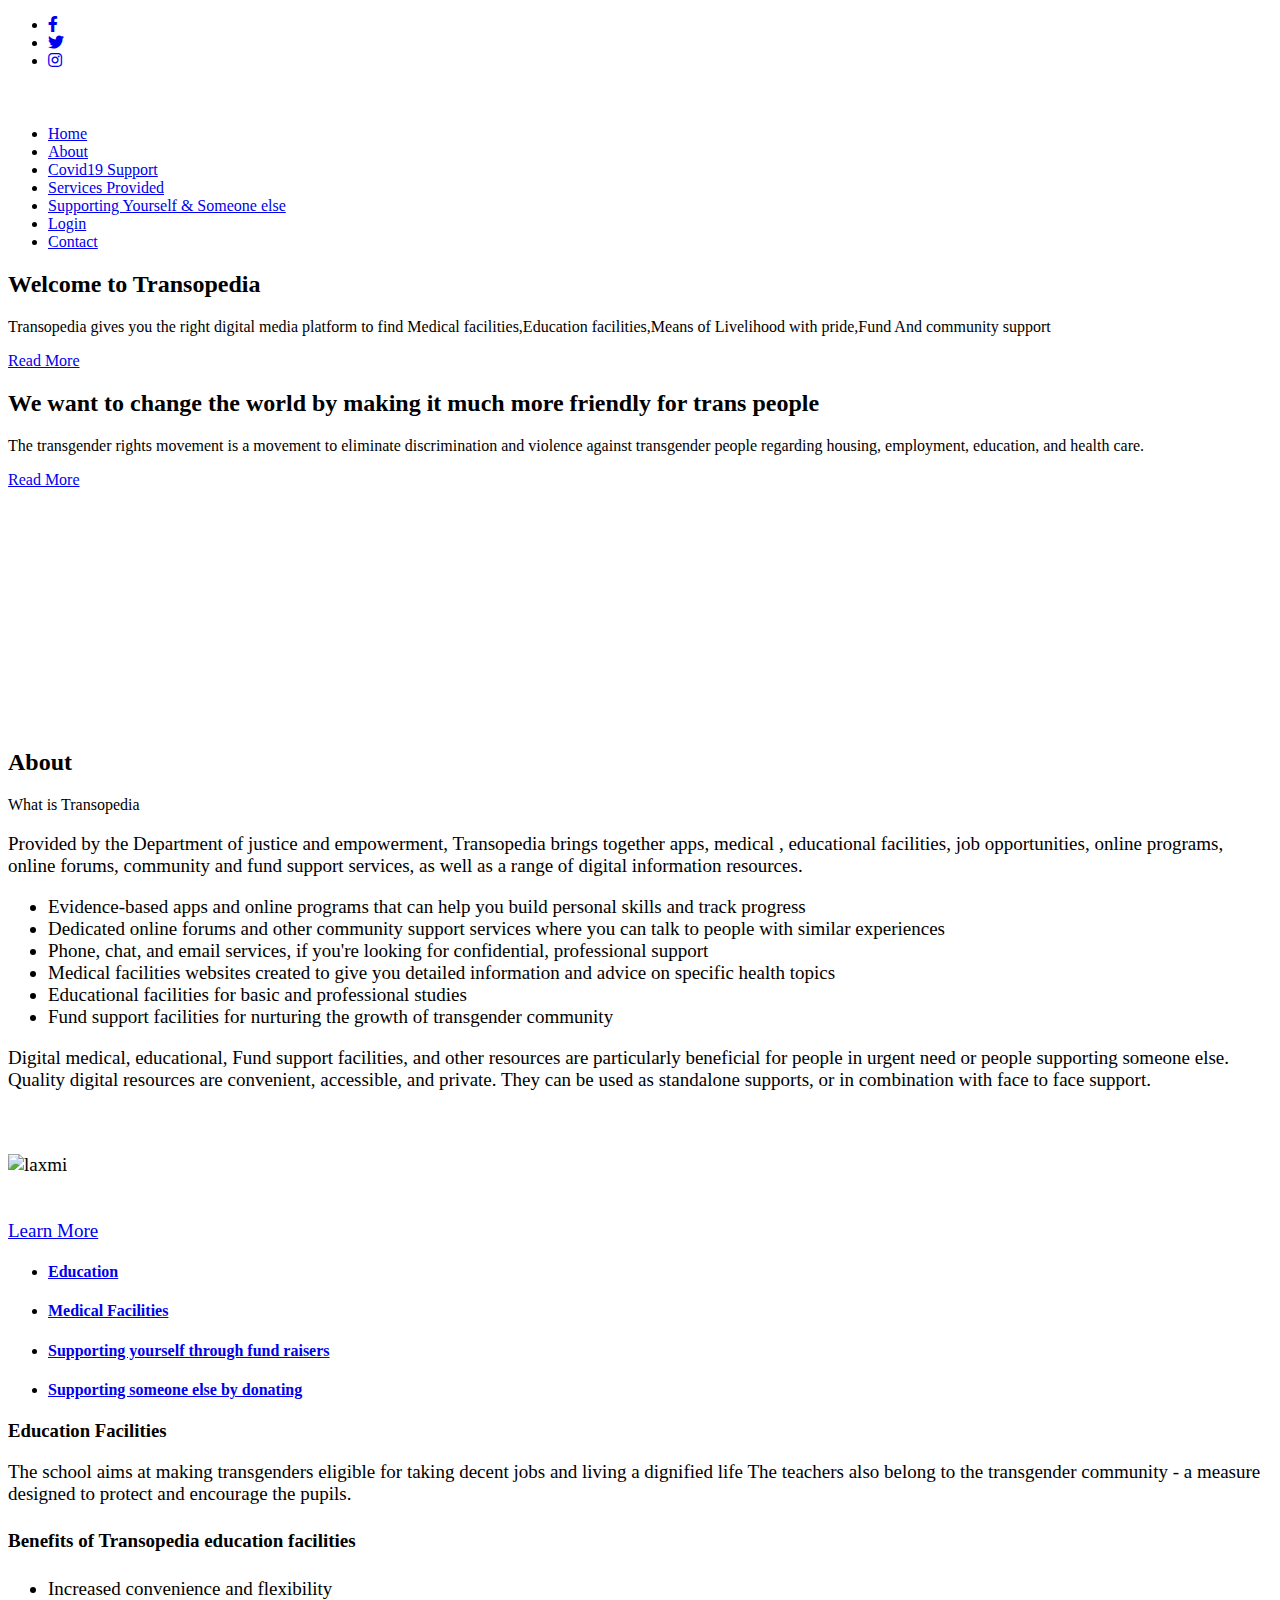
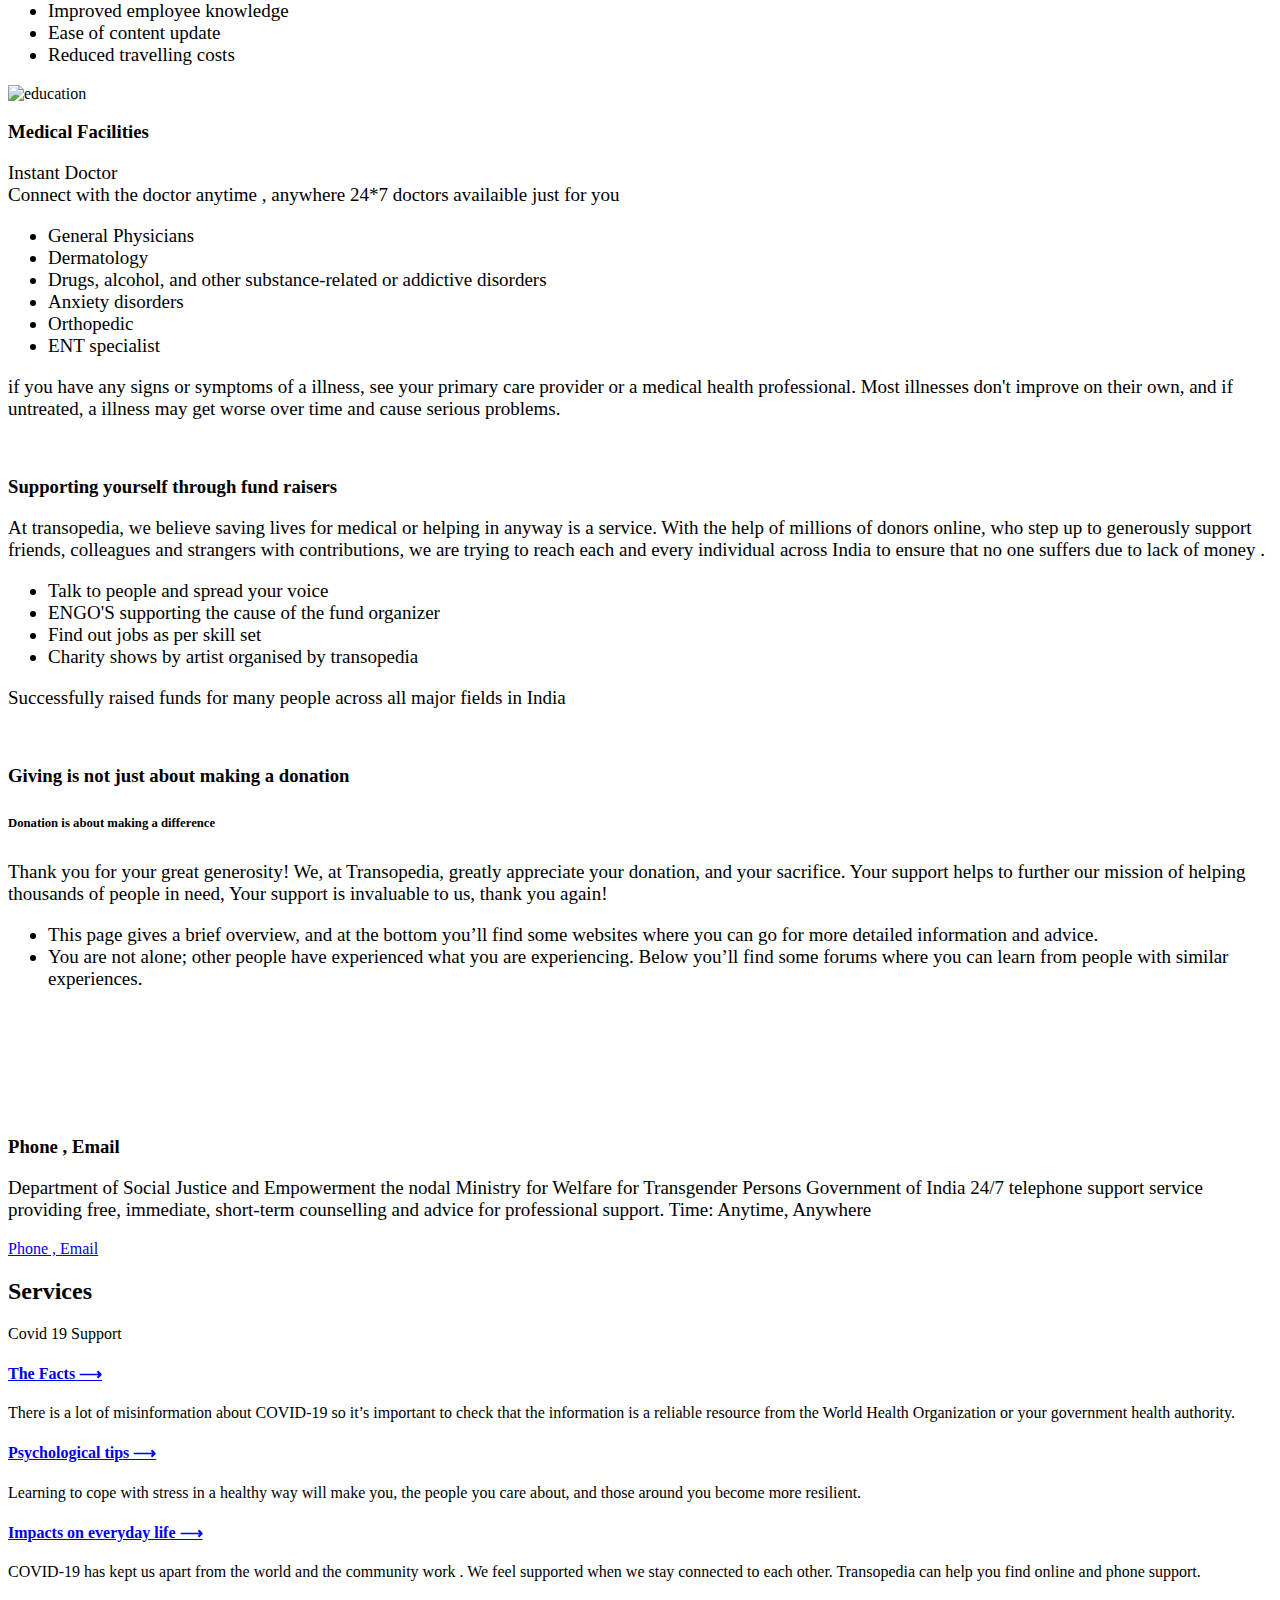
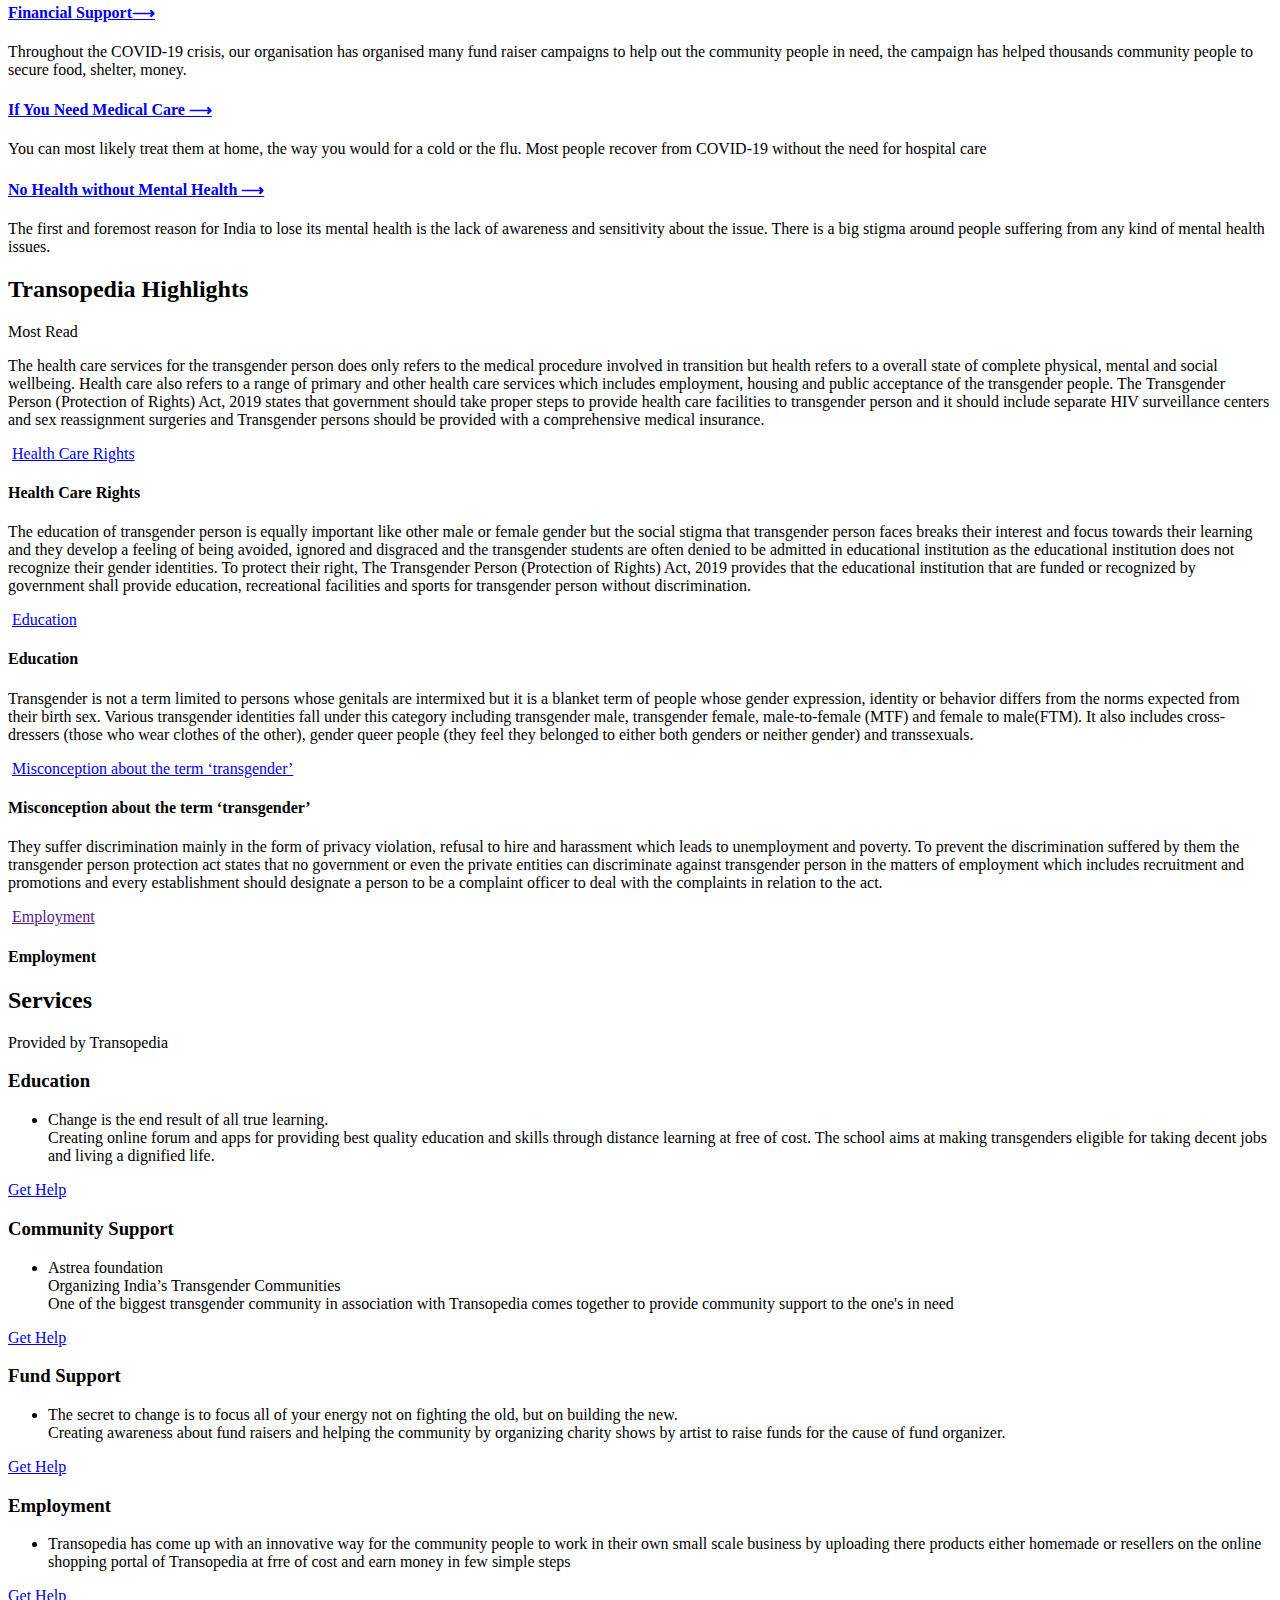
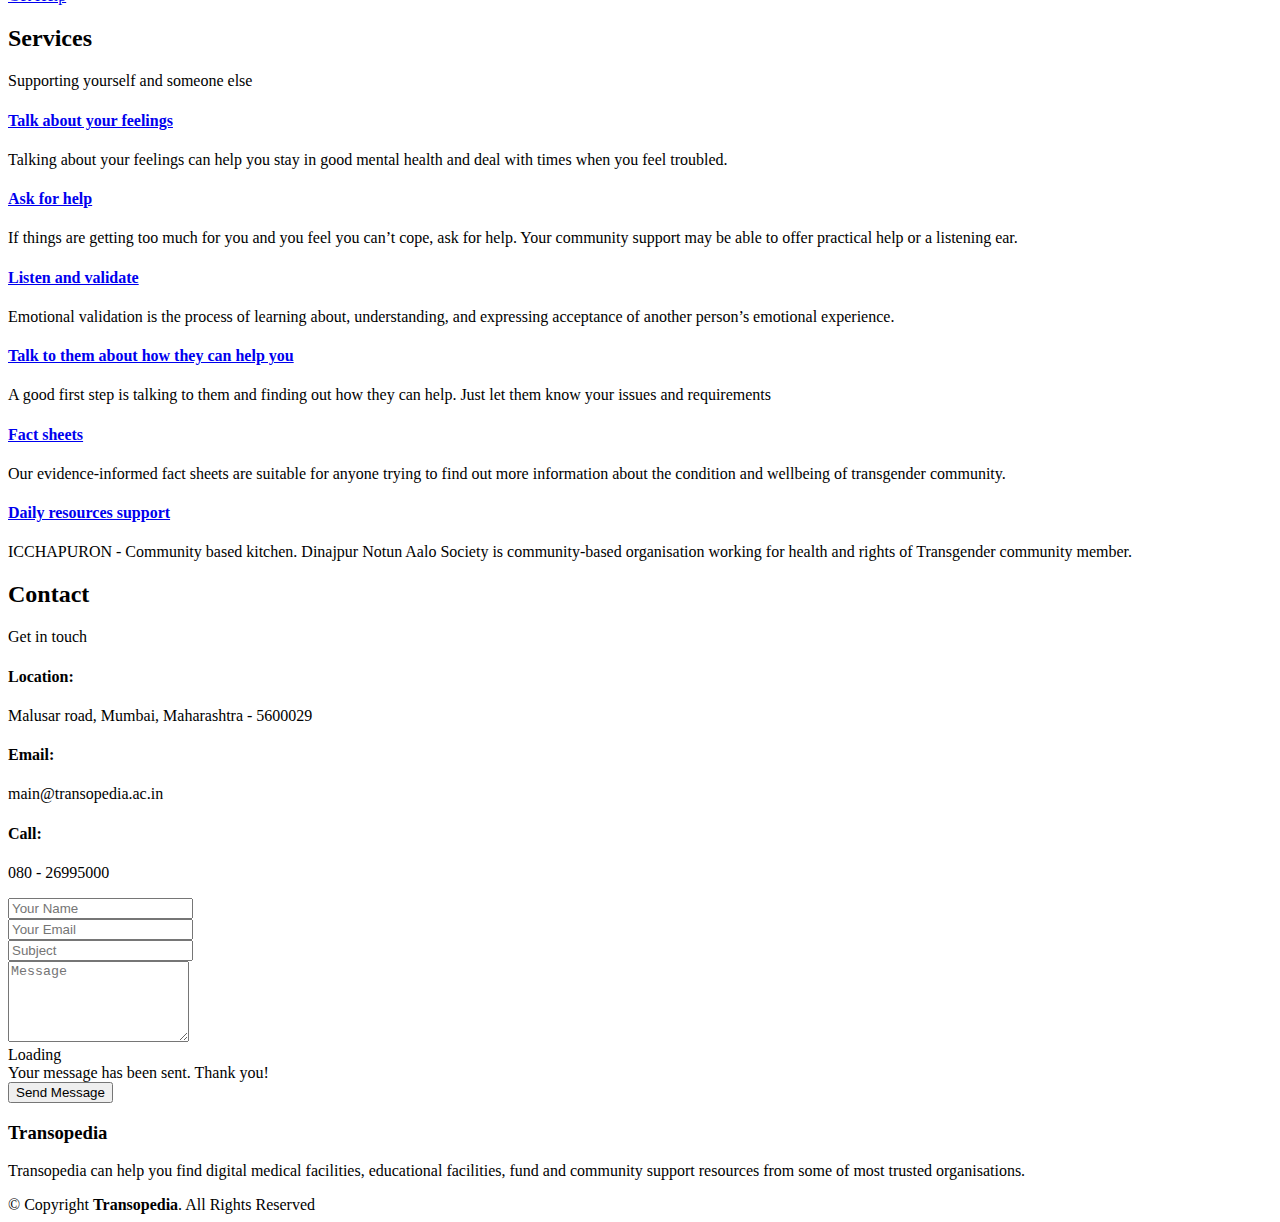
==== index.html @ e0d551e9 "Update index.html" ====
<!DOCTYPE html>
<html lang="en">

<head>
  <meta charset="utf-8">
  <meta content="width=device-width, initial-scale=1.0" name="viewport">
  <meta name="author" content="Owner of this.">
  <meta name="publisher" content="Owner of this.">
  <meta name="copyright" content="Owner of this.">
  <meta name="description" content="This short description describes my website.">
  <meta name="page-topic" content="Media">
  <meta name="page-type" content="Blogging">
  <title>Transopedia</title>
  <meta content="" name="description">
  <meta content="" name="keywords">

  <!-- Favicons -->
  <link rel="shortcut icon" href="translogo.jpeg" type="image/png">


  <!-- Google Fonts -->
  <link href="https://fonts.googleapis.com/css?family=Open+Sans:300,300i,400,400i,600,600i,700,700i|Raleway:300,300i,400,400i,500,500i,600,600i,700,700i|Poppins:300,300i,400,400i,500,500i,600,600i,700,700i" rel="stylesheet">
  

  <!-- Vendor CSS Files -->
  <link href="assets/vendor/bootstrap/css/bootstrap.min.css" rel="stylesheet">
  <link href="assets/vendor/icofont/icofont.min.css" rel="stylesheet">
  <link href="assets/vendor/boxicons/css/boxicons.min.css" rel="stylesheet">
  <link href="assets/vendor/animate.css/animate.min.css" rel="stylesheet">
  <link href="assets/vendor/remixicon/remixicon.css" rel="stylesheet">
  <link href="assets/vendor/line-awesome/css/line-awesome.min.css" rel="stylesheet">
  <link href="assets/vendor/venobox/venobox.css" rel="stylesheet">
  <link href="assets/vendor/owl.carousel/assets/owl.carousel.min.css" rel="stylesheet">
  <link href="assets/vendor/aos/aos.css" rel="stylesheet">

  <!-- Main CSS File -->
  <link href="assets/css/style.css" rel="stylesheet">
  <link rel="stylesheet" type="text/css" href="assets/css/button.css">

  <!-- floating denote button-->
  <link rel="stylesheet" href="style.css">
  <link rel="stylesheet" href="https://cdnjs.cloudflare.com/ajax/libs/font-awesome/5.15.3/css/all.min.css"/>

   <!--Feedback Form-->
<link rel="apple-touch-icon" sizes="180x180" href="">
<link rel="icon" type="image/png" sizes="32x32" href="">
<link rel="icon" type="image/png" sizes="16x16" href="">
<link rel="manifest" href="/site.webmanifest">
<script type="text/javascript">
  (function(){
    window.Saber={
        apiKey: 'f6025876705fea409790',
        com:[],do:function(){this.com.push(arguments)}
    };
    var e = document.createElement("script");
    e.setAttribute("type", "text/javascript");
    e.setAttribute("src", "https://widget.saberfeedback.com/v2/widget.js");
    document.getElementsByTagName("head")[0].appendChild(e);
  })();
</script>
<!-- End of Feedback button -->
</head>


<body>
  <!-- <div class="preloader">
    <div class="preloader-icon">
      <h2>Transopedia</h2>
      <h1>&#x2624;</h1>
    </div>
  </div>
   -->

  <!-- denote button  -->
<div class="sticky-container">
    <ul class="sticky">
        <li>
            <div class="box">
            <div class="container">
               <div class="icon facebook">
                    <span><a href="#"><i class="fab fa-facebook-f"></i></a></span>
                </div>
              </div>
            </div>
        </li>
        <li>
           <div class="box">
            <div class="container">
               <div class="icon twitter">

                    <span><a href="#"><i class="fab fa-twitter"></i></a></span>
                </div>
              </div>
            </div>

        </li>
        <li>
           <div class="box">
            <div class="container">
               <div class="icon instagram">
                    <span><a href="#"><i class="fab fa-instagram"></i></a></span>
                </div>
              </div>
            </div>
        </li>
    </ul>
</div>

  <!-- ======= Header ======= -->
  <header id="header" class="fixed-top d-flex align-items-center  header-transparent ">
    <div class="container d-flex align-items-center">

      <div class="logo text-md-right">
        <h1 class="text-md-right"><a href="index.html"></a></h1>
       
        <a href="index.html"><img src="assets/img/newlogo1.PNG" alt="" class=""></a>
      </div>

      <nav class="nav-menu d-none d-lg-block">
        <ul>
          <li class="active"><a href="index.html">Home</a></li>
          <li><a href="#about">About</a></li>
          <li><a href="#services">Covid19 Support</a></li>
          <li><a href="#pricing">Services Provided</a></li>
          <li><a href="#team">Supporting Yourself & Someone else</a></li>
          <li><a href="login.html">Login</a></li>
          <li><a href="#contact">Contact</a></li>
        </ul>
      </nav><!-- .nav-menu -->
    </div>
  </header><!-- End Header -->

  <!-- ======= Hero Section ======= -->
  <section id="hero" class="d-flex flex-column justify-content-end align-items-center">
    <div id="heroCarousel" class="container carousel carousel-fade" data-ride="carousel">

      <!-- Slide 1 -->
      <div class="carousel-item active">
        <div class="carousel-container">
          <h2 class="animate__animated animate__fadeInDown">Welcome to <span></span>Transopedia</h2>
          <p class="animate__animated fanimate__adeInUp">Transopedia gives you the 
            right digital media platform to find Medical facilities,Education facilities,Means of Livelihood with pride,Fund
            And community support</p>
          <a href="about us\aboutus.html" class="btn-get-started animate__animated animate__fadeInUp scrollto">Read More</a>
        </div>
      </div>


      <!-- Slide 2 -->
      <div class="carousel-item">
        <div class="carousel-container">
          <h2 class="animate__animated animate__fadeInDown">We want to change the world by making it much more
             friendly for trans people </h2>
          <p class="animate__animated animate__fadeInUp">The transgender rights movement is a movement to
              eliminate discrimination and violence against transgender
              people regarding housing, employment, education, and health care.</p>
          <a href="about us\aboutus.html" class="btn-get-started animate__animated animate__fadeInUp scrollto">Read More</a>
        </div>
      </div>

      <a class="carousel-control-prev" href="#heroCarousel" role="button" data-slide="prev">
        <span class="carousel-control-prev-icon bx bx-chevron-left" aria-hidden="true"></span>
        <span class="sr-only">Previous</span>
      </a>

      <a class="carousel-control-next" href="#heroCarousel" role="button" data-slide="next">
       <span class="carousel-control-next-icon bx bx-chevron-right" aria-hidden="true"></span> 
        <span class="sr-only">Next</span>
      </a>

    </div>

    <svg class="hero-waves" xmlns="http://www.w3.org/2000/svg" xmlns:xlink="http://www.w3.org/1999/xlink" viewBox="0 24 150 28 " preserveAspectRatio="none">
      <defs>
        <path id="wave-path" d="M-160 44c30 0 58-18 88-18s 58 18 88 18 58-18 88-18 58 18 88 18 v44h-352z">
      </defs>
      <g class="wave1">
        <use xlink:href="#wave-path" x="50" y="3" fill="rgba(255,255,255, .1)">
      </g>
      <g class="wave2">
        <use xlink:href="#wave-path" x="50" y="0" fill="rgba(255,255,255, .2)">
      </g>
      <g class="wave3">
        <use xlink:href="#wave-path" x="50" y="9" fill="#fff">
      </g>
    </svg>

  </section><!-- End Hero -->

  <main id="main">

    <!-- ====== About Section ======= -->
    <section id="about" class="about">
      <div class="container">

        <div class="section-title" data-aos="zoom-out">
          <h2>About</h2>
          <p>What is Transopedia</p>
        </div>

        <div class="row content" data-aos="fade-up" style="font-size: 19px;">
          <div class="col-lg-6">
            <p>
              Provided by the Department of justice and empowerment, Transopedia brings together apps, medical , educational facilities, job opportunities,
              online programs, online forums, community and fund support services, as well as a range of digital information resources.
            </p>
            <ul>
              <li><i class="ri-check-double-line"></i> Evidence-based apps and online programs that can
                 help you build personal skills and track progress</li>
              <li><i class="ri-check-double-line"></i> Dedicated online forums and other community support services where
                 you can talk to people with similar experiences</li>
              <li><i class="ri-check-double-line"></i> Phone, chat, and email services, if you're looking for confidential,
                 professional support</li>
              <li><i class="ri-check-double-line"></i> Medical facilities websites created to give you detailed information and 
                advice on specific health topics</li>
              <li><i class="ri-check-double-line"></i> Educational facilities for basic and professional studies</li>
              <li><i class="ri-check-double-line"></i> Fund support facilities for nurturing the growth of transgender community</li>
            </ul>
          </div>
          <div class="col-lg-6 pt-4 pt-lg-0">
            <p>
              Digital medical, educational, Fund support facilities, and other resources are particularly beneficial for people
               in urgent need or people supporting someone else. 
               Quality digital resources are convenient, accessible, and private. They can be used as standalone supports,
                or in combination with face to face support. 

            </p>
            <br><br>
            <img src="assets/img/laxmi.jpeg" alt="laxmi" class="" width="500px" height="250px">
            <br><br><br>
            <a href="about us\aboutus.html" class="btn-learn-more">Learn More</a>
          </div>
        </div>

      </div>
    </section><!-- End About Section -->

    <!-- ======= Features Section ======= -->
    <section id="features" class="features">
      <div class="container">

        <ul class="nav nav-tabs row d-flex">
          <li class="nav-item col-3" data-aos="zoom-in">
            <a class="nav-link active show" data-toggle="tab" href="#tab-1">
              <i class="ri-gps-line"></i>
              <h4 class="d-none d-lg-block">Education</h4>
            </a>
          </li>
          <li class="nav-item col-3" data-aos="zoom-in" data-aos-delay="100">
            <a class="nav-link" data-toggle="tab" href="#tab-2">
              <i class="ri-body-scan-line"></i>
              <h4 class="d-none d-lg-block">Medical Facilities</h4>
            </a>
          </li>
          <li class="nav-item col-3" data-aos="zoom-in" data-aos-delay="200">
            <a class="nav-link" data-toggle="tab" href="#tab-3">
              <i class="ri-sun-line"></i>
              <h4 class="d-none d-lg-block">Supporting yourself through fund raisers</h4>
            </a>
          </li>
          <li class="nav-item col-3" data-aos="zoom-in" data-aos-delay="300">
            <a class="nav-link" data-toggle="tab" href="#tab-4">
              <i class="ri-store-line"></i>
              <h4 class="d-none d-lg-block">Supporting someone else by donating </h4>
            </a>
          </li>
        </ul>

        <div class="tab-content" data-aos="fade-up">
          <div class="tab-pane active show" id="tab-1">
            <div class="row">
             <div class="col-lg-6 order-2 order-lg-1 mt-3 mt-lg-0">
                <h3>Education Facilities </h3>
                <div style="font-size: 19px;">
                  <p class="font-italic">
                    The school aims at making transgenders eligible for taking decent jobs and living a dignified life 
                    The teachers also belong to the transgender community - a measure designed to protect and encourage the pupils.

                  </p>
                  <h4>Benefits of Transopedia education facilities</h4>
                <ul>
                  <li><i class="ri-check-double-line"></i> Increased convenience and flexibility</li>
                  <li><i class="ri-check-double-line"></i> Improved employee knowledge</li>
                  <li><i class="ri-check-double-line"></i> Ease of content update</li>
                  <li><i class="ri-check-double-line"></i>Reduced travelling costs</li>
                </ul>

                </div>
                
              </div>
              <div class="col-lg-6 order-1 order-lg-2 text-center">
                <img src="assets\img\Education-amico.svg" alt="education" class="img-fluid" width="500px" height="300px">
              </div>
            </div>
          </div>
         <div class="tab-pane" id="tab-2">
            <div class="row">
              <div class="col-lg-6 order-2 order-lg-1 mt-3 mt-lg-0">
                <h3>Medical Facilities</h3>
                <div style="font-size: 19px;">
                  <p>
                    Instant Doctor <br>
                    Connect with the doctor anytime , anywhere 24*7 doctors availaible just for you

                  </p>
                  <ul>
                    <li><i class="ri-check-double-line"></i> General Physicians</li>
                    <li><i class="ri-check-double-line"></i> Dermatology</li>
                    <li><i class="ri-check-double-line"></i> Drugs, alcohol, and other substance-related or addictive disorders</li>
                      <li><i class="ri-check-double-line"></i> Anxiety disorders</li>
                      <li><i class="ri-check-double-line"></i> Orthopedic</li>
                      <li><i class="ri-check-double-line"></i> ENT specialist</li>
                  </ul>
                  <p class="font-italic">
                    if you have any signs or symptoms of a illness, see your primary 
                    care provider or a medical health professional. Most illnesses don't improve on 
                    their own, and if untreated, a illness may get worse over time and cause serious problems.
                  </p>
                </div>
                
              </div>
              <div class="col-lg-6 order-1 order-lg-2 text-center">
                <img src="assets/img/Medical prescription-pana.svg" alt="" class="img-fluid">
              </div>
            </div>
          </div>
          <div class="tab-pane" id="tab-3">
            <div class="row">
              <div class="col-lg-6 order-2 order-lg-1 mt-3 mt-lg-0">
                <h3>Supporting yourself through fund raisers </h3>
                <div style="font-size: 19px;">
                  <p>
                    At transopedia, we believe saving lives for medical or helping in anyway is a service.
                     With the help of millions of donors online, who step up to generously support friends, 
                     colleagues and strangers with contributions, we are trying to reach each and every individual
                      across India to ensure that no one suffers due to lack of money .

                  </p>
                 <ul>
                    <li><i class="ri-check-double-line"></i> Talk to people and spread your voice </li>
                    <li><i class="ri-check-double-line"></i> ENGO'S supporting the cause of the fund organizer </li>
                    <li><i class="ri-check-double-line"></i> Find out jobs as per skill set</li>
                    <li><i class="ri-check-double-line"></i> Charity shows by artist organised by transopedia</li>
                  </ul>
                  <p class="font-italic">
                    Successfully raised funds for many people across all major fields in India

                  </p>
                </div>
                
              </div>
              <div class="col-lg-6 order-1 order-lg-2 text-center">
                <img src="assets/img/Savings-bro.svg" alt="" class="img-fluid">
              </div>
            </div>
          </div>
          <div class="tab-pane" id="tab-4">
            <div class="row">
              <div class="col-lg-6 order-2 order-lg-1 mt-3 mt-lg-0">
                <h3>Giving is not just about making a donation </h3>

                <div style="font-size: 19px;">
                  <p>
                    <h6>Donation is about making a difference</h6>
                    Thank you for your great generosity! We, at Transopedia, greatly appreciate your donation, and your sacrifice. 
                    Your support helps to further
                     our mission of helping thousands of people in need, 
                      Your support is invaluable to us, thank you again!  
                  </p>
                  
                  <ul>
                    <li><i class="ri-check-double-line"></i> This page gives a brief overview, and at the bottom you’ll find some websites where you can go for more detailed information and advice.
                    </li>
                    <li><i class="ri-check-double-line"></i> You are not alone; other people have experienced what you are experiencing. Below you’ll find some forums where you can learn from people with similar experiences.
                      </li>
                  </ul>
  
                </div>
                
              </div>
              <div class="col-lg-6 order-1 order-lg-2 text-center">
               <img src="assets/img/Payment Information-bro.svg" alt="" class="img-fluid">
               <BR></BR>
               <BR></BR>

                <BR></BR>
                <!-- <img src="assets/img/makechange.jpg" alt="" class="img-fluid"> -->
              </div>
            </div>
          </div>
        </div>

      </div>
    </section><!-- End Features Section -->

    <!-- ======= Cta Section ======= -->
    <section id="cta" class="cta">
      <div class="container">

        <div class="row" data-aos="zoom-out">
          <div class="col-lg-9 text-center text-lg-left">
            <h3>Phone , Email</h3>
            <p style="font-size: 19px;"> Department of Social Justice and Empowerment the 
              nodal Ministry for Welfare for Transgender Persons Government of India
               24/7 telephone support service providing free, immediate, short-term counselling and advice for professional support.
              Time:
              Anytime, Anywhere</p>
          </div>
          <div class="col-lg-3 cta-btn-container text-center">
            <a class="cta-btn align-middle" href="https://transgender.dosje.gov.in/Applicant/HomeN">Phone , Email</a>
          </div>
        </div>

      </div>
    </section><!-- End Cta Section -->

    <!-- ======= Services Section ======= -->
    <section id="services" class="services">
      <div class="container">

        <div class="section-title" data-aos="zoom-out">
          <h2>Services</h2>
          <p>Covid 19 Support</p>
        </div>

        <div class="row">
          <div class="col-lg-4 col-md-6">
            <div class="icon-box" data-aos="zoom-in-left">
              <h4 class="title"><a href="https://www.avert.org/coronavirus/covid-19-myths-and-facts">The Facts ⟶</a></h4>
              <p class="description" style="font-size: 16px;">
                There is a lot of misinformation about COVID-19 so it’s important to check that the information 
                is a reliable resource from the World Health Organization or your government health authority.</p>
            </div>
          </div>
          <div class="col-lg-4 col-md-6 mt-5 mt-md-0">
            <div class="icon-box" data-aos="zoom-in-left" data-aos-delay="100">
              <h4 class="title"><a href="https://www.cdc.gov/coronavirus/2019-ncov/daily-life-coping/managing-stress-anxiety.html"
                >Psychological tips ⟶</a></h4>
              <p class="description" style="font-size: 16px;">Learning to cope with stress in a healthy way will make you, 
                the people you care about, and those around you become more resilient.</p>
            </div>
          </div>

          <div class="col-lg-4 col-md-6 mt-5 mt-lg-0 ">
            <div class="icon-box" data-aos="zoom-in-left" data-aos-delay="200">
              <h4 class="title"><a href="https://www.columbiapsychiatry.org/news/impact-covid-19-pandemic-transgender-and-non-binary-community">
                Impacts on everyday life ⟶</a></h4>
              <p class="description" style="font-size: 16px;">COVID-19 has kept us apart from the world and the community work .
                 We feel supported when we stay connected to each other. Transopedia can help you find online and phone support.</p>
            </div>
          </div>
          <div class="col-lg-4 col-md-6 mt-5">
            <div class="icon-box" data-aos="zoom-in-left" data-aos-delay="300">
              <h4 class="title"><a href="https://www.indiatoday.in/coronavirus-outbreak/story/covid-19-centre-announces-rs-1500-assistance-for-transgenders-here-s-how-to-apply-1806448-2021-05-24">Financial Support⟶</a></h4>
              <p class="description" style="font-size: 16px;">Throughout the COVID-19 crisis, our organisation has organised many fund raiser 
                campaigns to help out the community people in need, the campaign has helped thousands community people
                 to secure food, shelter, money.</p>
            </div>
          </div>

          <div class="col-lg-4 col-md-6 mt-5">
            <div class="icon-box" data-aos="zoom-in-left" data-aos-delay="400">
              <h4 class="title"><a href="https://www.webmd.com/lung/covid-treatment-home-hospital#1">If You Need Medical Care ⟶</a></h4>
              <p class="description" style="font-size: 16px;">You can most likely treat them at home, the way you would for
                 a cold or the flu. Most people recover from COVID-19 without the need for hospital care</p>
            </div>
          </div>
          <div class="col-lg-4 col-md-6 mt-5">
            <div class="icon-box" data-aos="zoom-in-left" data-aos-delay="500">
              <h4 class="title"><a href="https://health.economictimes.indiatimes.com/news/industry/what-india-must-do-to-solve-its-mental-health-crisis/74314862#:~:text=Mental%20health%20situation%20in%20India,and%20sensitize%20the%20community%2Fsociety.">
                No Health without Mental Health ⟶</a></h4>
              <p class="description" style="font-size: 16px;">The first and foremost reason for India to lose its mental health is 
                the lack of awareness and sensitivity about the issue. There is a big stigma around people suffering
                 from any kind of mental health issues.</p>
            </div>
          </div>
        </div>

      </div>
    </section End>
    <!-- ======= Testimonials Section ======= -->
    <section id="testimonials" class="testimonials">
      <div class="container">

        <div class="section-title" data-aos="zoom-out">
          <h2>Transopedia Highlights</h2>
          <p>Most Read</p>
        </div>

        <div class="owl-carousel testimonials-carousel" data-aos="fade-up">

          <div class="testimonial-item">
            <p>
              <i class="bx bxs-quote-alt-left quote-icon-left"></i>
              The health care services for the transgender person does only refers to the medical procedure involved in transition 
                  but health refers to a overall state of complete physical, mental and social wellbeing. Health care also refers to a range
                 of primary and other health care services which includes employment, housing and public acceptance of the transgender people.
                 The Transgender Person (Protection of Rights) Act, 2019 states that government should take proper steps to provide health
                  care facilities to transgender person and it should 
                 include separate HIV surveillance centers and sex reassignment surgeries and Transgender persons should be provided
                  with a comprehensive medical insurance.
              <i class="bx bxs-quote-alt-right quote-icon-right"></i>
            </p>
            <img src="assets/img/testimonials/strs.jpg" class="testimonial-img" alt="">
            <a href="https://www.helpguide.org/home-pages/stress-management.htm" class="btn-buy">Health Care Rights</a>
            <h4>Health Care Rights</h4>
          </div>

          <div class="testimonial-item">
            <p>
              <i class="bx bxs-quote-alt-left quote-icon-left"></i>
              The education of transgender person is equally important like other male or female 
                gender but the social stigma that transgender person faces breaks their interest and 
                focus towards their learning and they develop a feeling of being avoided, ignored
                 and disgraced and the transgender students are often denied to be admitted in
                  educational institution as the educational institution does not recognize their gender identities. 
                  To protect their right, The Transgender Person (Protection of Rights) Act, 2019 provides 
                  that the educational institution that are funded or recognized by government shall provide education, 
                  recreational facilities and sports for transgender person without discrimination.

              <i class="bx bxs-quote-alt-right quote-icon-right"></i>
            </p>
            <img src="assets/img/testimonials/em.jpg" class="testimonial-img" alt="">
            <a href="https://www.helpguide.org/home-pages/emotional-intelligence.htm#" class="btn-buy">Education</a>
            <h4>Education</h4>
          </div>

          <div class="testimonial-item">
            <p>
              <i class="bx bxs-quote-alt-left quote-icon-left"></i>
              Transgender is not a term limited to persons whose genitals are intermixed but it 
              is a blanket term of people whose gender expression, identity or behavior differs 
              from the norms expected from their birth sex. Various transgender identities fall under this 
              category including transgender male, transgender female, male-to-female (MTF) and female to male(FTM). 
              It also includes cross-dressers (those who wear clothes of the other), gender queer people
               (they feel they belonged to either both genders or neither gender) and transsexuals.


              <i class="bx bxs-quote-alt-right quote-icon-right"></i>
            </p>
            <img src="assets/img/testimonials/comm.jpg" class="testimonial-img" alt="">
            <a href="https://www.helpguide.org/home-pages/communication.htm" class="btn-buy">Misconception about the term ‘transgender’
            </a>
            <h4>Misconception about the term ‘transgender’
            </h4>
          </div>


          <div class="testimonial-item">
            <p>
              <i class="bx bxs-quote-alt-left quote-icon-left"></i>
              They suffer discrimination mainly in the form of privacy violation, refusal to hire and harassment which leads to unemployment
               and poverty. To prevent the discrimination suffered by them the transgender person protection act states that no government or 
               even the private entities can discriminate against transgender person in the matters of employment which includes recruitment and 
               promotions 
              and every establishment should designate a person to be a complaint officer to deal with the complaints in relation to the act.              <i class="bx bxs-quote-alt-right quote-icon-right"></i></p>
            <img src="assets/img/testimonials/pets.jpg" class="testimonial-img" alt="">
            <a href="" class="btn-buy">Employment</a>
            <h4>Employment</h4>
          </div>

        </div>

      </div>
    </section><!-- End Testimonials Section -->

    <!-- ======= Pricing Section ======= -->
    <section id="pricing" class="pricing">
      <div class="container">

        <div class="section-title" data-aos="zoom-out">
          <h2>Services</h2>
          <p>Provided by Transopedia</p>
        </div>

        <div class="row">

          <div class="col-lg-3 col-md-6">
            <div class="box featured" data-aos="zoom-in">
              <h3>Education</h3>
              <ul style="font-size: 16px;">
                <li>
                  Change is the end result of all true learning.<br>
                  Creating online forum and apps for providing best quality education and skills through distance learning at free 
                  of cost.
                  The school aims at making transgenders eligible for taking decent jobs and living a 
                  dignified life.

                 </li>

              </ul>
              <div class="btn-wrap">
                <a href="education/index.html" class="btn-buy">Get Help</a>
              </div>
            </div>
          </div>

          
         <div class="col-lg-3 col-md-6 mt-4 mt-lg-0">
            <div class="box featured" data-aos="zoom-in" data-aos-delay="200">
              <h3>Community Support</h3>
              <!-- <h4><sup>$</sup>29<span> / month</span></h4> -->
              <ul style="font-size: 16px;">
                <li>Astrea foundation<br>
                  Organizing India’s Transgender Communities 
                  <br> One of the biggest transgender community in association with Transopedia comes together to provide community support
                  to the one's in need

                </li>
              </ul>
              <div class="btn-wrap">
                <a href="https://blog.ipleaders.in/legal-rights-of-transgender-india/" class="btn-buy">Get Help</a>
              </div>
            </div>
          </div>

          <div class="col-lg-3 col-md-6 mt-4 mt-lg-0">
            <div class="box featured" data-aos="zoom-in" data-aos-delay="300">
              <h3>Fund Support</h3>
              <!-- <h4><sup>$</sup>49<span> / month</span></h4> -->
              <ul style="font-size: 16px;">
                <li>The secret to change is to focus all of your energy not on fighting the old, but on building the new.
                  <br> Creating awareness about fund raisers and helping the community by organizing charity shows by artist to
                  raise funds for the cause of fund organizer.
                </li>
              </ul>
              <div class="btn-wrap">
                <a href="storeanddonate\donation.html" class="btn-buy">Get Help</a>
              </div>
            </div>
          </div>

          <div class="col-lg-3 col-md-6 mt-4 mt-md-0">
            <div class="box featured" data-aos="zoom-in" data-aos-delay="200">
              <h3>Employment</h3>
              <!-- <h4><sup>$</sup>19<span> / month</span></h4> -->
              <ul style="font-size: 16px;"> 
                <li>Transopedia has come up with an innovative way for the community people to work in their own small scale business by 
                  uploading there products either homemade or resellers on the online shopping portal of 
                  Transopedia at frre of cost and earn money in few simple steps  
                                  </li>
              </ul>
              <div class="btn-wrap">
                <a href="storeanddonate\STORE.html" class="btn-buy">Get Help</a>
              </div>
            </div>
          </div>

        </div>

      </div>
    </section><!-- End Pricing Section -->

    <!-- ======= service Section ======= -->
    <section id="team" class="team">
      <div class="container">

        <div class="section-title">
          <h2>Services</h2>
          <p>Supporting yourself and someone else</p>
        </div>

        <div class="row">
          <div class="col-lg-4 col-md-6 d-flex align-items-stretch">
            <div class="icon-box">
              
              <h4><a href="https://www.mentalhealth.org.uk/your-mental-health/looking-after-your-mental-health/talk-about-your-feelings">
                Talk about your feelings</a></h4>
              <p>Talking about your feelings can help you stay in good mental health and deal with times when you feel troubled.</p>
            </div>
          </div>


          <div class="col-lg-4 col-md-6 d-flex align-items-stretch mt-4 mt-lg-0">
            <div class="icon-box">
              <h4><a href="https://yehaindia.com/transgender-community-in-india-ngos-working-for-them/">Ask for help</a></h4>
              <p>If things are getting too much for you and you feel you can’t cope, ask for help. Your community support may 
                be able to offer practical help or a listening ear.</p>
            </div>
          </div>
          <div class="col-lg-4 col-md-6 d-flex align-items-stretch mt-4 mt-lg-0">
            <div class="icon-box">
              <h4><a href="https://www.nami.org/Your-Journey/Identity-and-Cultural-Dimensions/LGBTQI">Listen and validate
              </a></h4>
              <p>Emotional validation is the process of learning about, understanding, and expressing acceptance
                 of another person’s emotional experience.
              </p>
                


            </div>
          </div>

          <!-- <div class="col-lg-4 col-md-6 d-flex align-items-stretch mt-4">
            <div class="icon-box">
              <div class="icon"><i class=""></i></div>
              <h4><a href="https://www.blackdoginstitute.org.au/resources-support/fact-sheets/">Fact sheets</a></h4>
              <p>Our evidence-informed fact sheets are suitable for anyone trying to find out more information
                 about the transgender rights </p>
            </div>
          </div> -->


          <div class="col-lg-4 col-md-6 d-flex align-items-stretch mt-4">
            <div class="icon-box">
              <div class="icon"><i class=""></i></div>
              <h4><a href="https://www.independentage.org/information/personal-life/difficult-conversations">Talk to them about 
                how they can help you</a></h4>
              <p>A good first step is talking to them and finding out how they can help. Just let them know your issues and requirements</p>
            </div>
          </div>

          <div class="col-lg-4 col-md-6 d-flex align-items-stretch mt-4">
            <div class="icon-box">
              <div class="icon"><i class=""></i></div>
              <h4><a href="https://www.legalserviceindia.com/legal/article-1837-the-position-of-india-s-transgender-third-gender.html">
                Fact sheets
              </a></h4>
              <p>
                Our evidence-informed fact sheets are suitable for anyone trying to find out more information
                 about the condition and wellbeing of transgender community.


              </p>
            </div>
          </div>

          <div class="col-lg-4 col-md-6 d-flex align-items-stretch mt-4">
            <div class="icon-box">
              <div class="icon"><i class=""></i></div>
              <h4><a href="https://milaap.org/fundraisers/support-joyita-mondal">Daily resources
                support
              </a></h4>
              <p>
                ICCHAPURON - Community based kitchen.
Dinajpur Notun Aalo Society is community-based organisation working for health and rights of Transgender community member.
              </p>
            </div>
          </div>

        </div>

      </div>
    </section><!-- End Team Section -->

    <!-- ======= Contact Section ======= -->
    <section id="contact" class="contact">
      <div class="container">

        <div class="section-title" data-aos="zoom-out">
          <h2>Contact</h2>
          <p>Get in touch</p>
        </div>

        <div class="row mt-5">

          <div class="col-lg-4" data-aos="fade-right">
            <div class="info">
              <div class="address">
                <i class="icofont-google-map"></i>
                <h4>Location:</h4>
                <p style="font-size: 16px;">Malusar road, Mumbai, Maharashtra - 5600029</p>
              </div>

              <div class="email">
                <i class="icofont-envelope"></i>
                <h4>Email:</h4>
                <p style="font-size: 16px;">main@transopedia.ac.in</p>
              </div>

              <div class="phone">
                <i class="icofont-phone"></i>
                <h4>Call:</h4>
                <p style="font-size: 16px;">080 - 26995000</p>
              </div>

            </div>

          </div>

          <div class="col-lg-8 mt-5 mt-lg-0" data-aos="fade-left">

            <form action="https://formspree.io/f/mrgjyzzo" method="post" role="form" class="php-email-form">
              <div class="form-row">
                <div class="col-md-6 form-group" >
                  <input type="text" name="name" class="form-control" id="name" placeholder="Your Name" data-rule="minlen:4" data-msg="Please enter at least 4 chars" />
                  <div class="validate"></div>
                </div>
                <div class="col-md-6 form-group">
                  <input type="email" class="form-control" name="email" id="email" placeholder="Your Email" data-rule="email" data-msg="Please enter a valid email" />
                  <div class="validate"></div>
                </div>
              </div>
              <div class="form-group">
                <input type="text" class="form-control" name="subject" id="subject" placeholder="Subject" data-rule="minlen:4" data-msg="Please enter at least 8 chars of subject" />
                <div class="validate"></div>
              </div>
              <div class="form-group">
                <textarea class="form-control" name="message" rows="5" data-rule="required" data-msg="Please write something for us" placeholder="Message"></textarea>
                <div class="validate"></div>
              </div>
              <div class="mb-3">
                <div class="loading">Loading</div>
                <!-- <div class="error-message"></div> -->
                <div class="sent-message">Your message has been sent. Thank you!</div>
              </div>
              <div class="text-center"><button type="submit">Send Message</button></div>
            </form>

          </div>

        </div>

      </div>
    </section><!-- End Contact Section -->

  </main><!-- End #main -->

  <!-- ======= Footer ======= -->
  <footer id="footer">
    <div class="container">
      <h3>Transopedia</h3>
      <p style="font-size: 16px;">Transopedia can help you find digital medical facilities, educational facilities, 
        fund and community support 
        resources from some of most trusted organisations.</p>
      
      <div class="copyright">
        &copy; Copyright <strong><span>Transopedia</span></strong>. All Rights Reserved
      </div>
    </div>
  </footer><!-- End Footer -->

  <a href="#" class="back-to-top"><i class="ri-arrow-up-line"></i></a>

  <!-- Vendor JS Files -->
  <script src="assets/vendor/jquery/jquery.min.js"></script>
  <script src="assets/vendor/bootstrap/js/bootstrap.bundle.min.js"></script>
  <script src="assets/vendor/jquery.easing/jquery.easing.min.js"></script>
  <script src="assets/vendor/php-email-form/validate.js"></script>
  <script src="assets/vendor/isotope-layout/isotope.pkgd.min.js"></script>
  <script src="assets/vendor/venobox/venobox.min.js"></script>
  <script src="assets/vendor/owl.carousel/owl.carousel.min.js"></script>
  <script src="assets/vendor/aos/aos.js"></script>

  <!-- Template Main JS File -->
  <script src="assets/js/main.js"></script>
  <!-- <script src="assets/js/preloader.js"></script> -->

  <!-- Start of ChatBot (www.chatbot.com) code -->

<script type="text/javascript">
  window.__be = window.__be || {};
  window.__be.id = "60af9510789adf00072a5474";
  (function() {
      var be = document.createElement('script'); be.type = 'text/javascript'; be.async = true;
      be.src = ('https:' == document.location.protocol ? 'https://' : 'http://') + 'cdn.chatbot.com/widget/plugin.js';
      var s = document.getElementsByTagName('script')[0]; s.parentNode.insertBefore(be, s);
  })();
</script>
<!-- End of ChatBot code -->

</body>

</html>
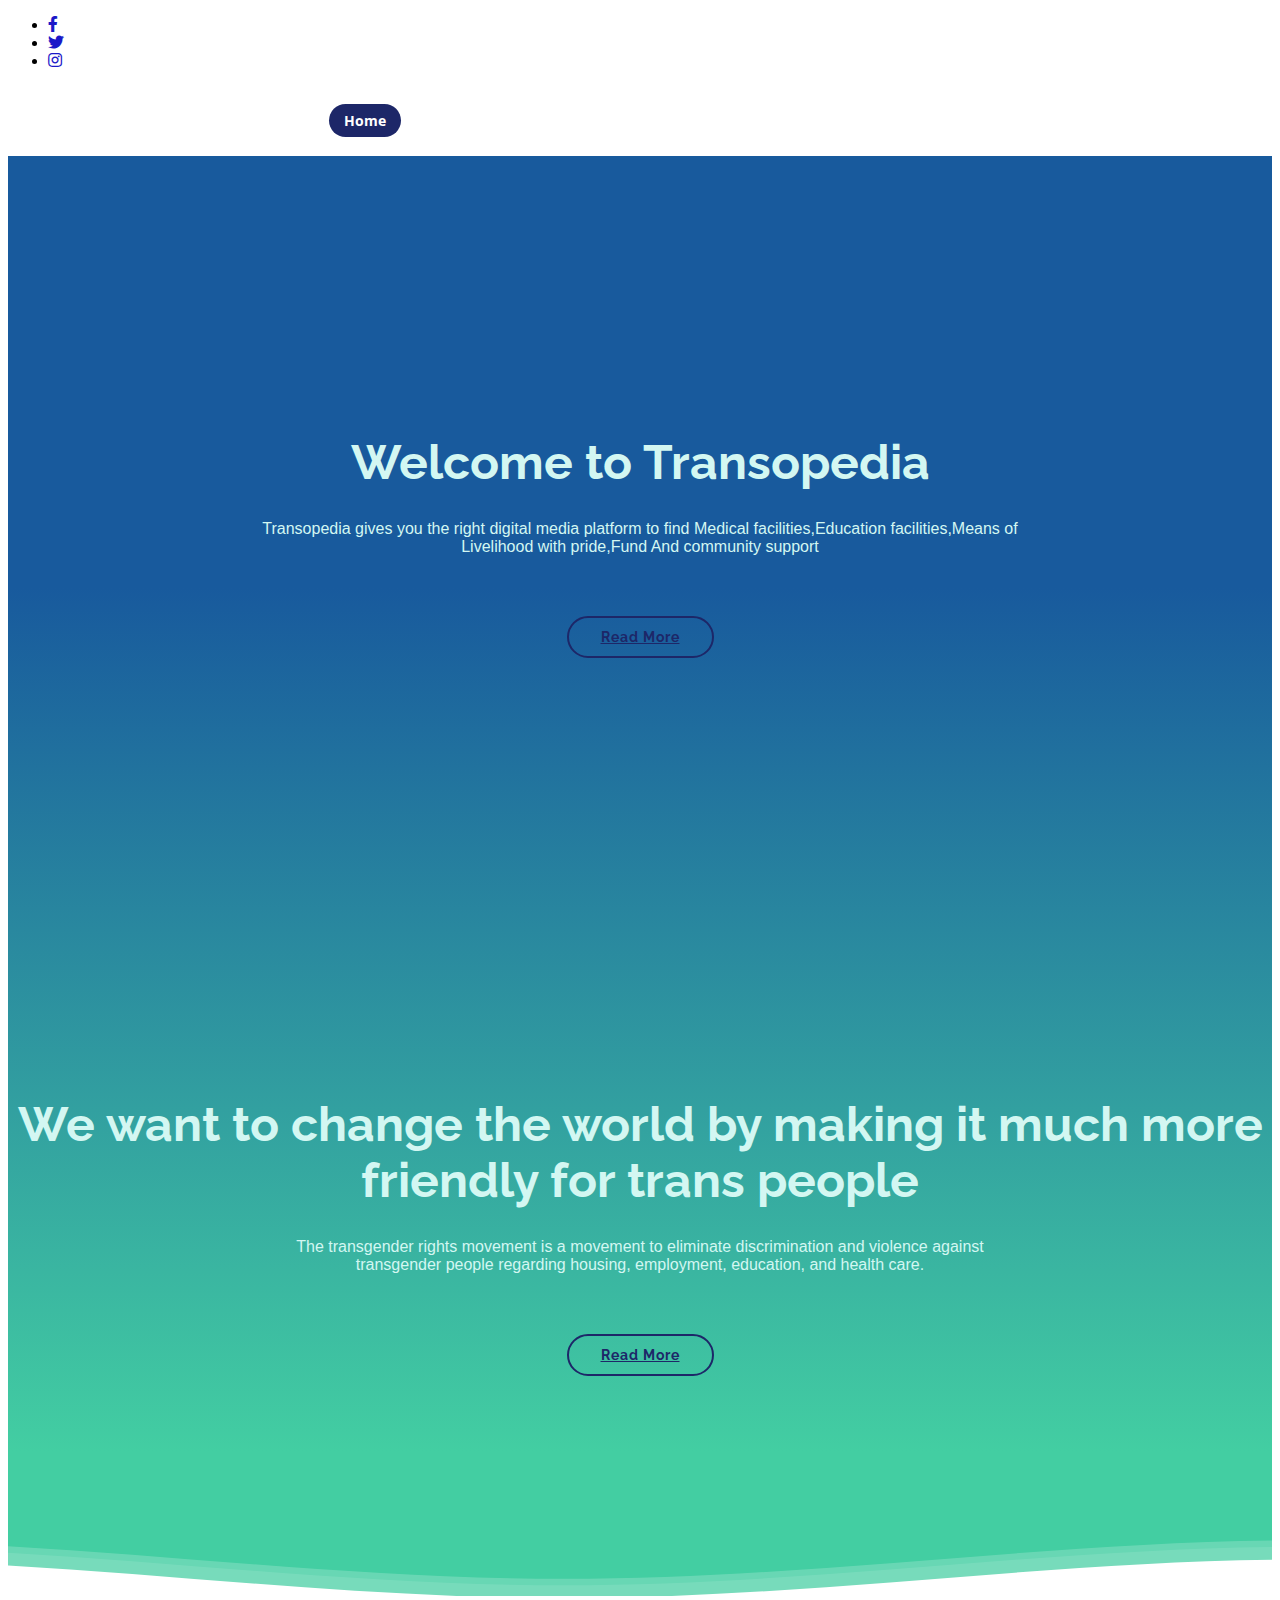
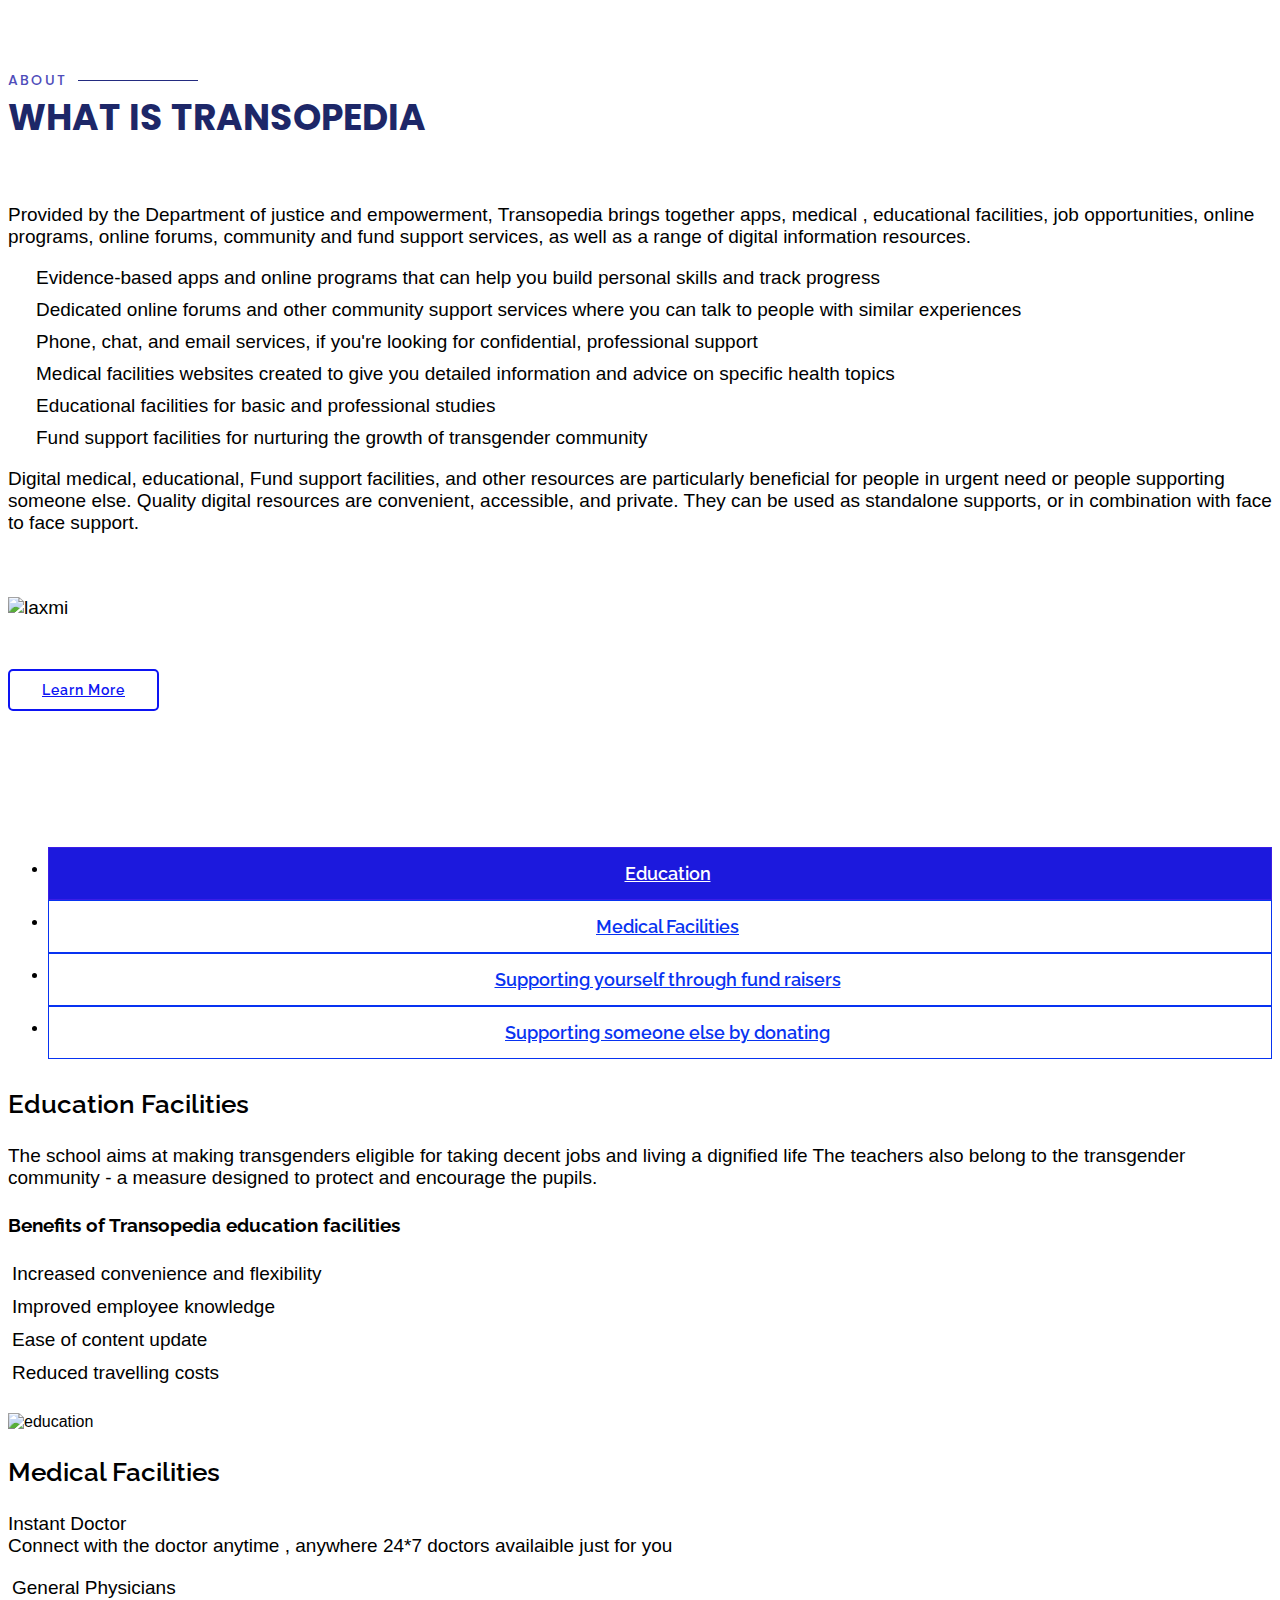
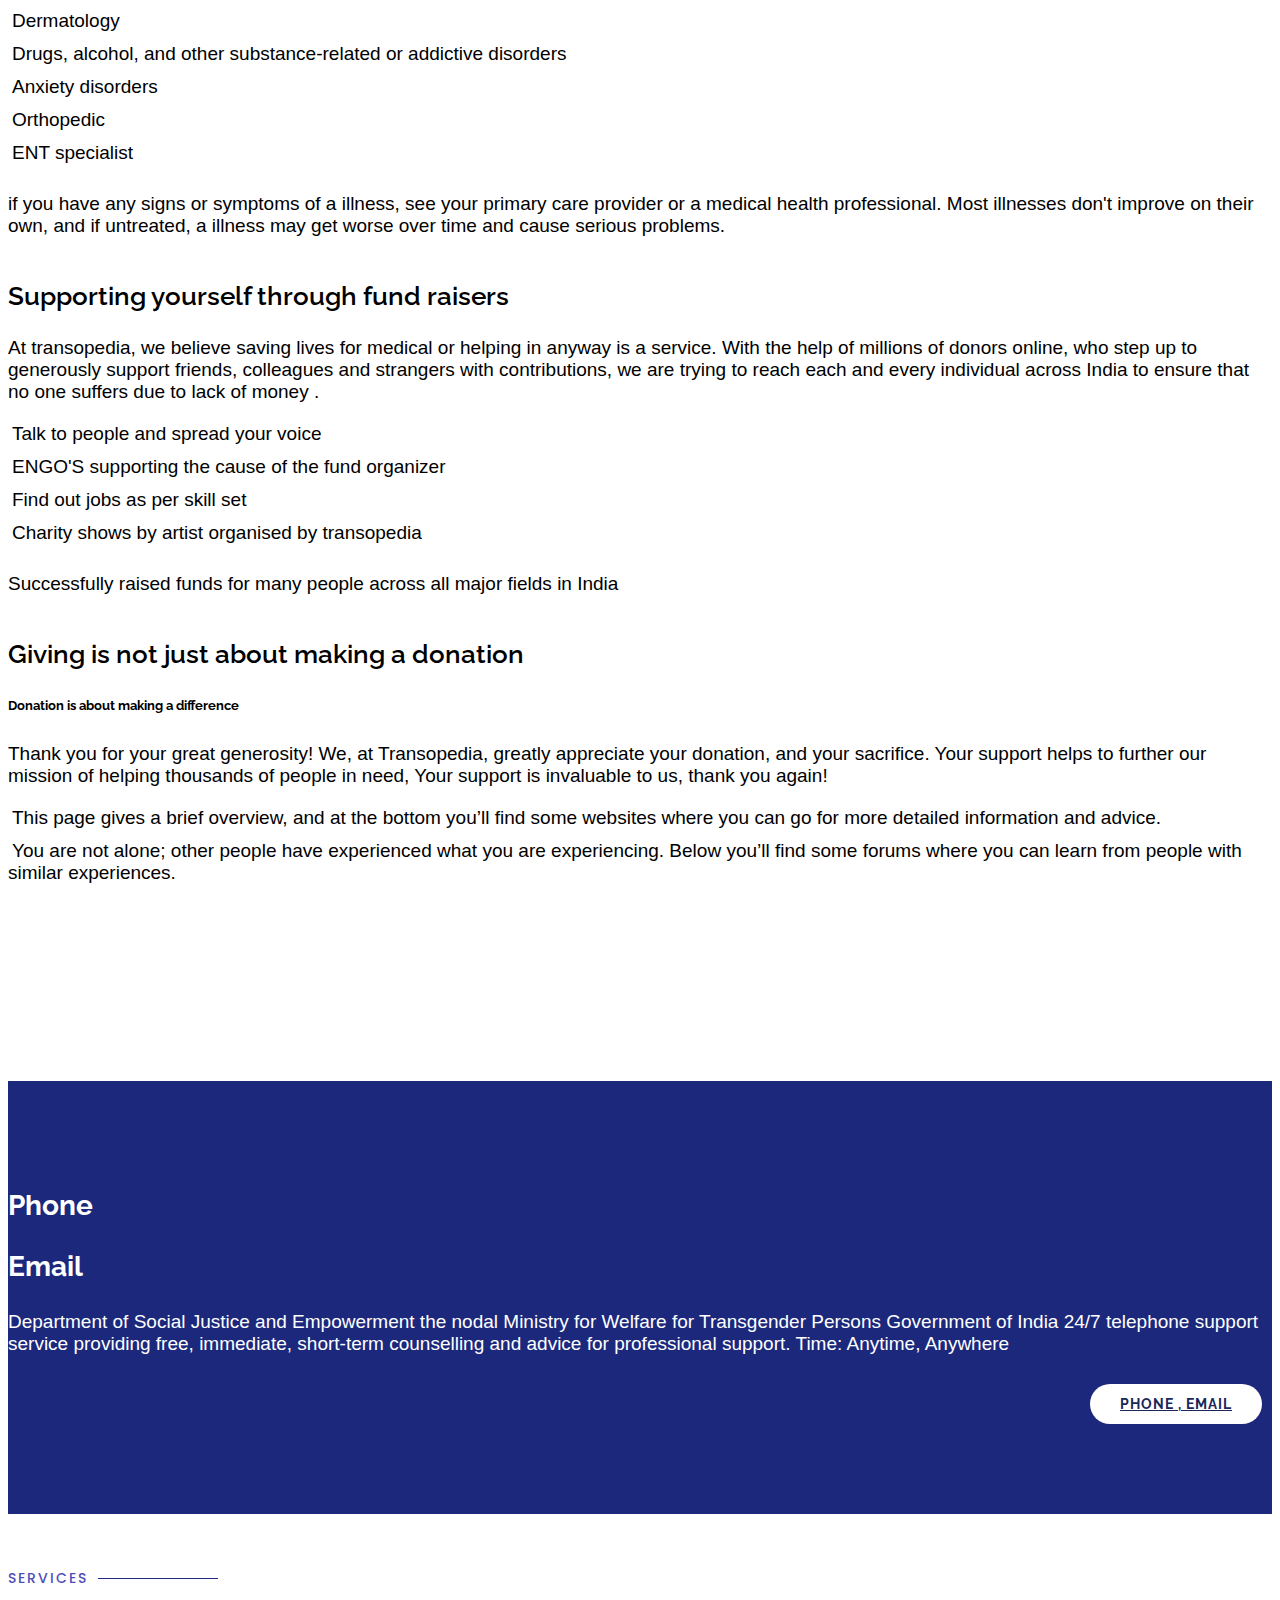
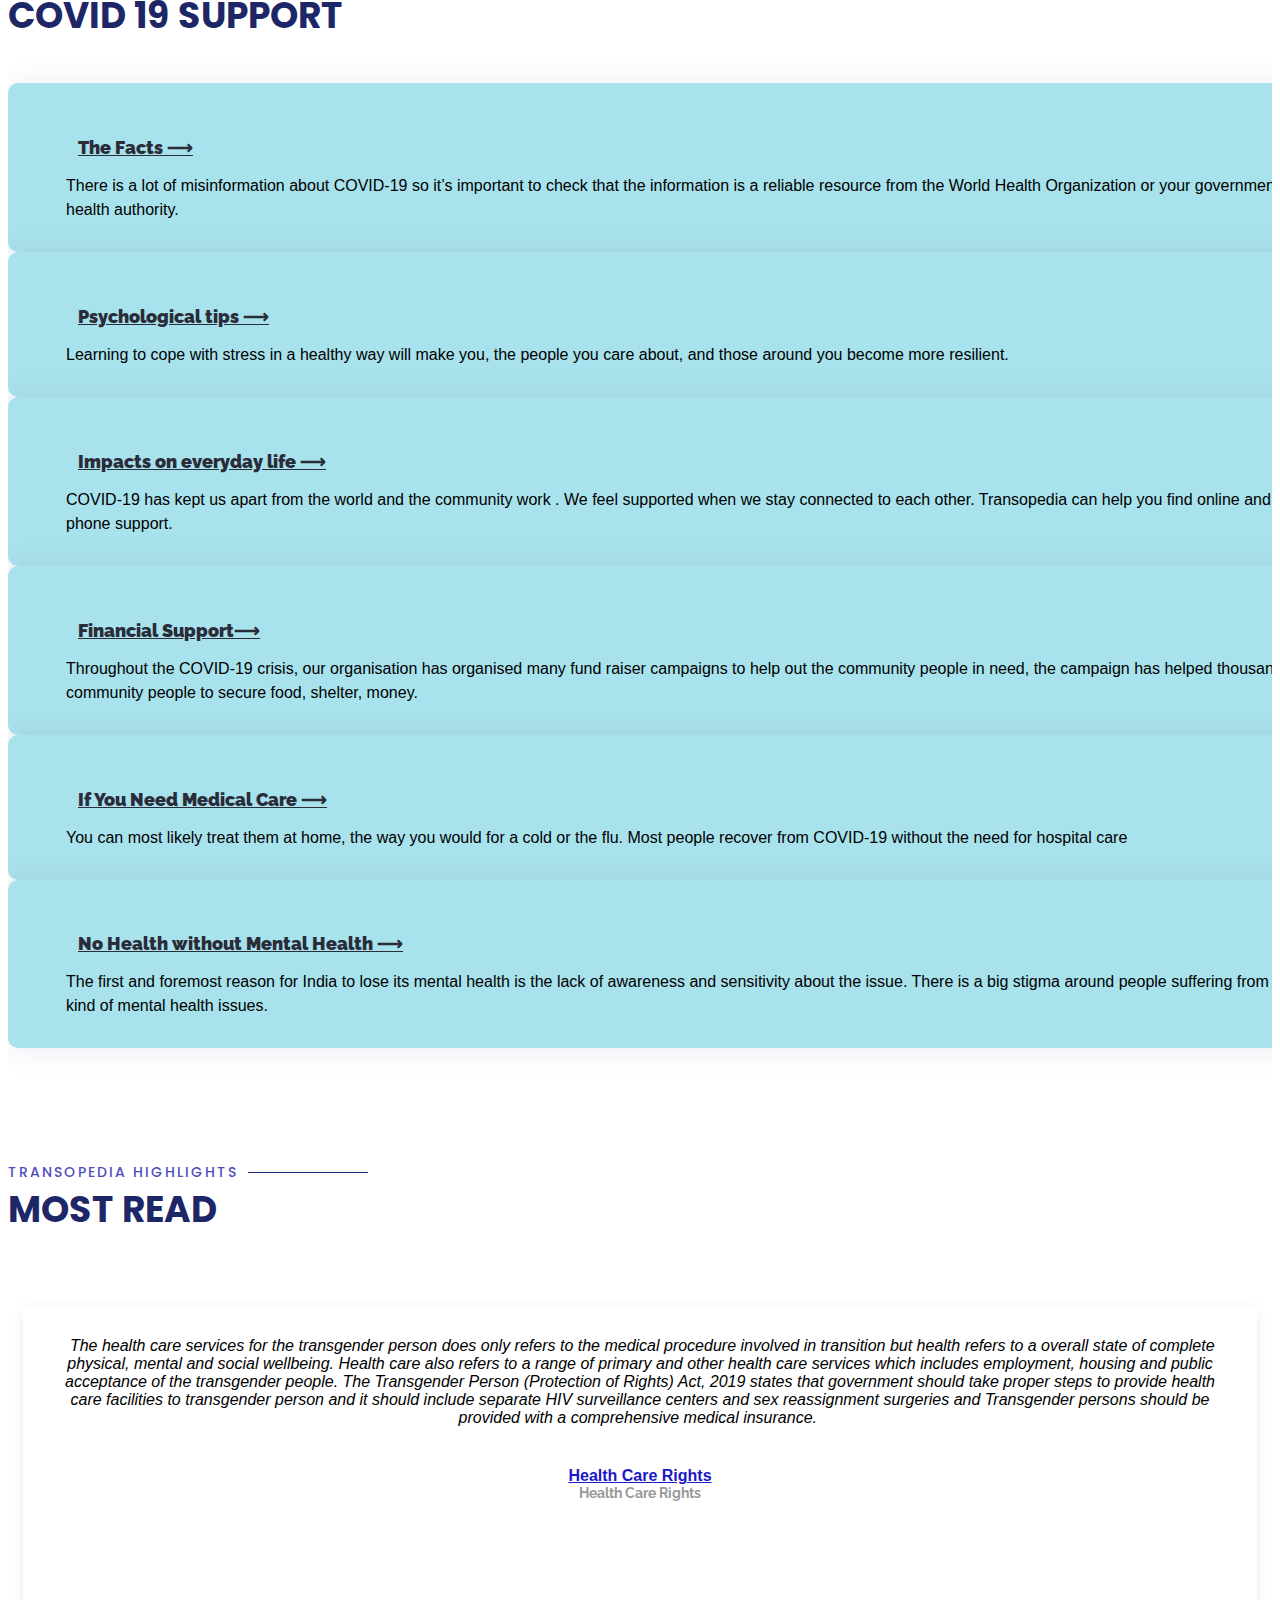
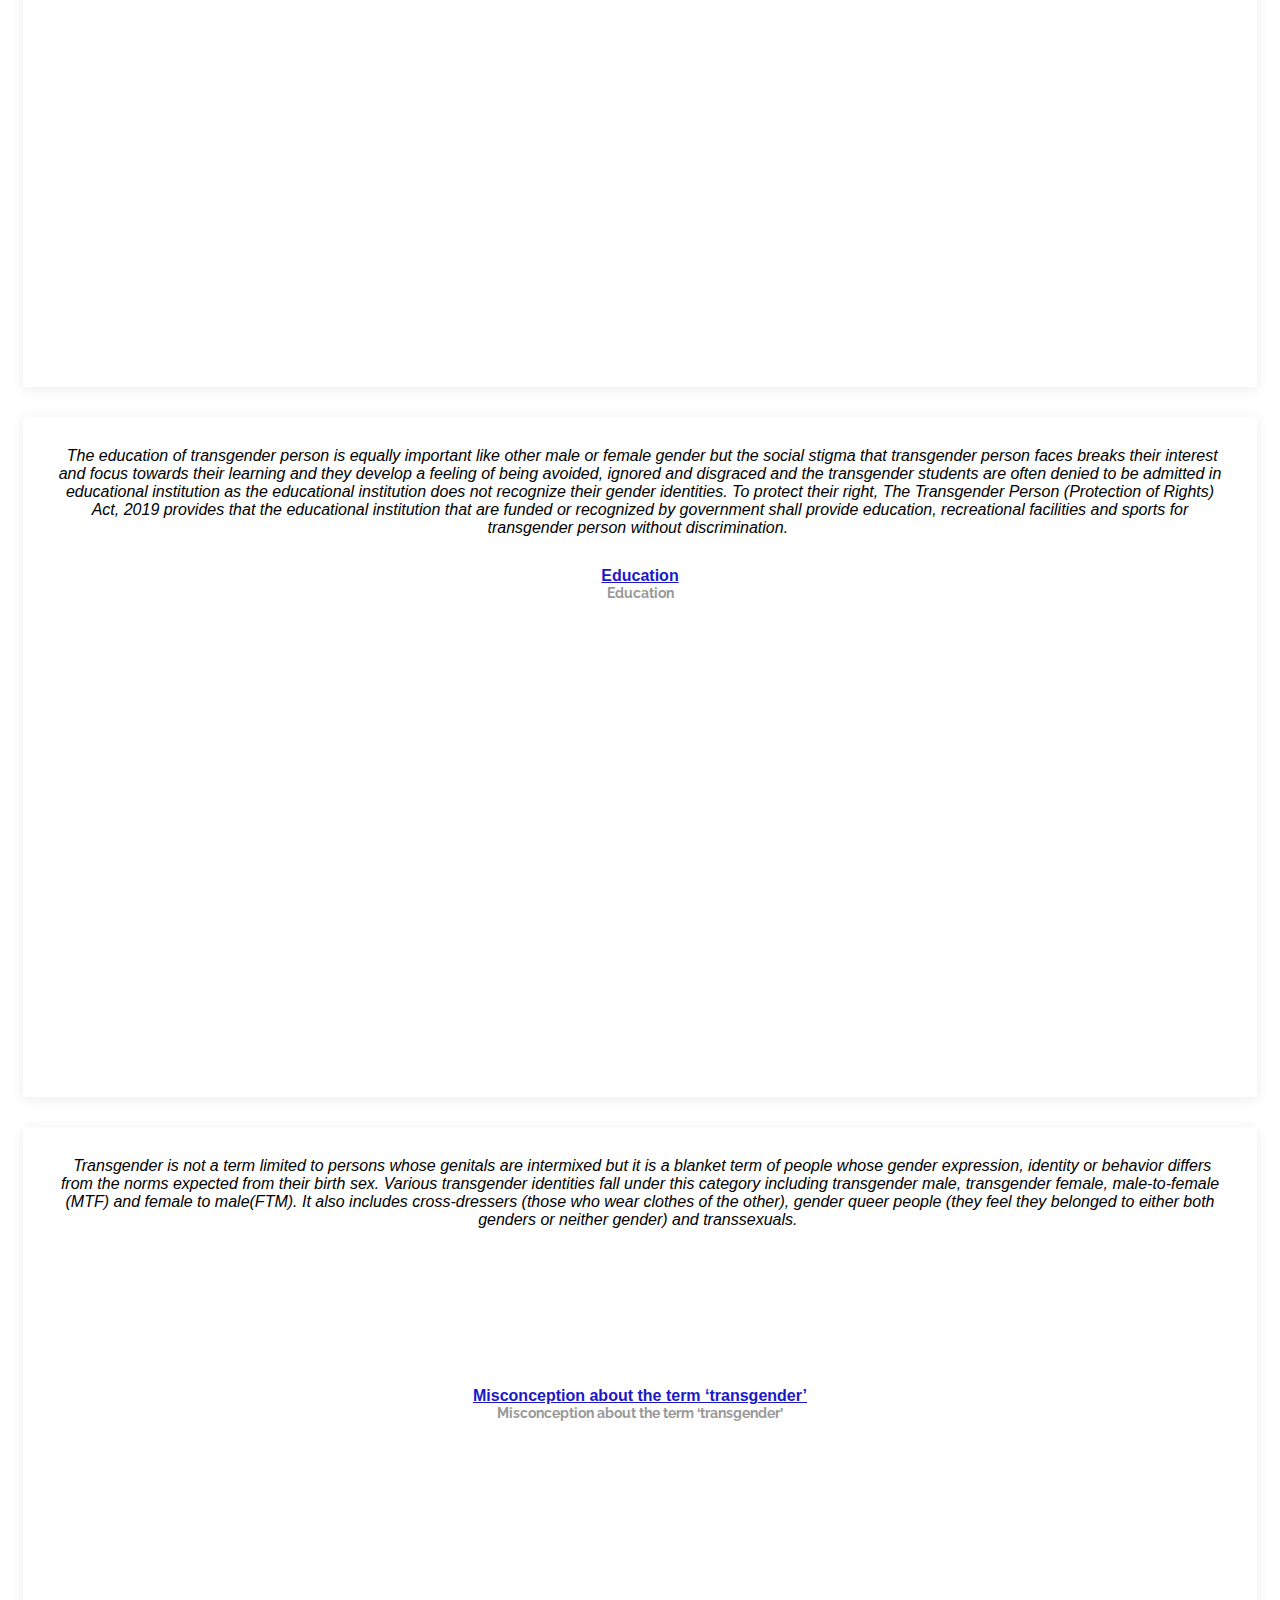
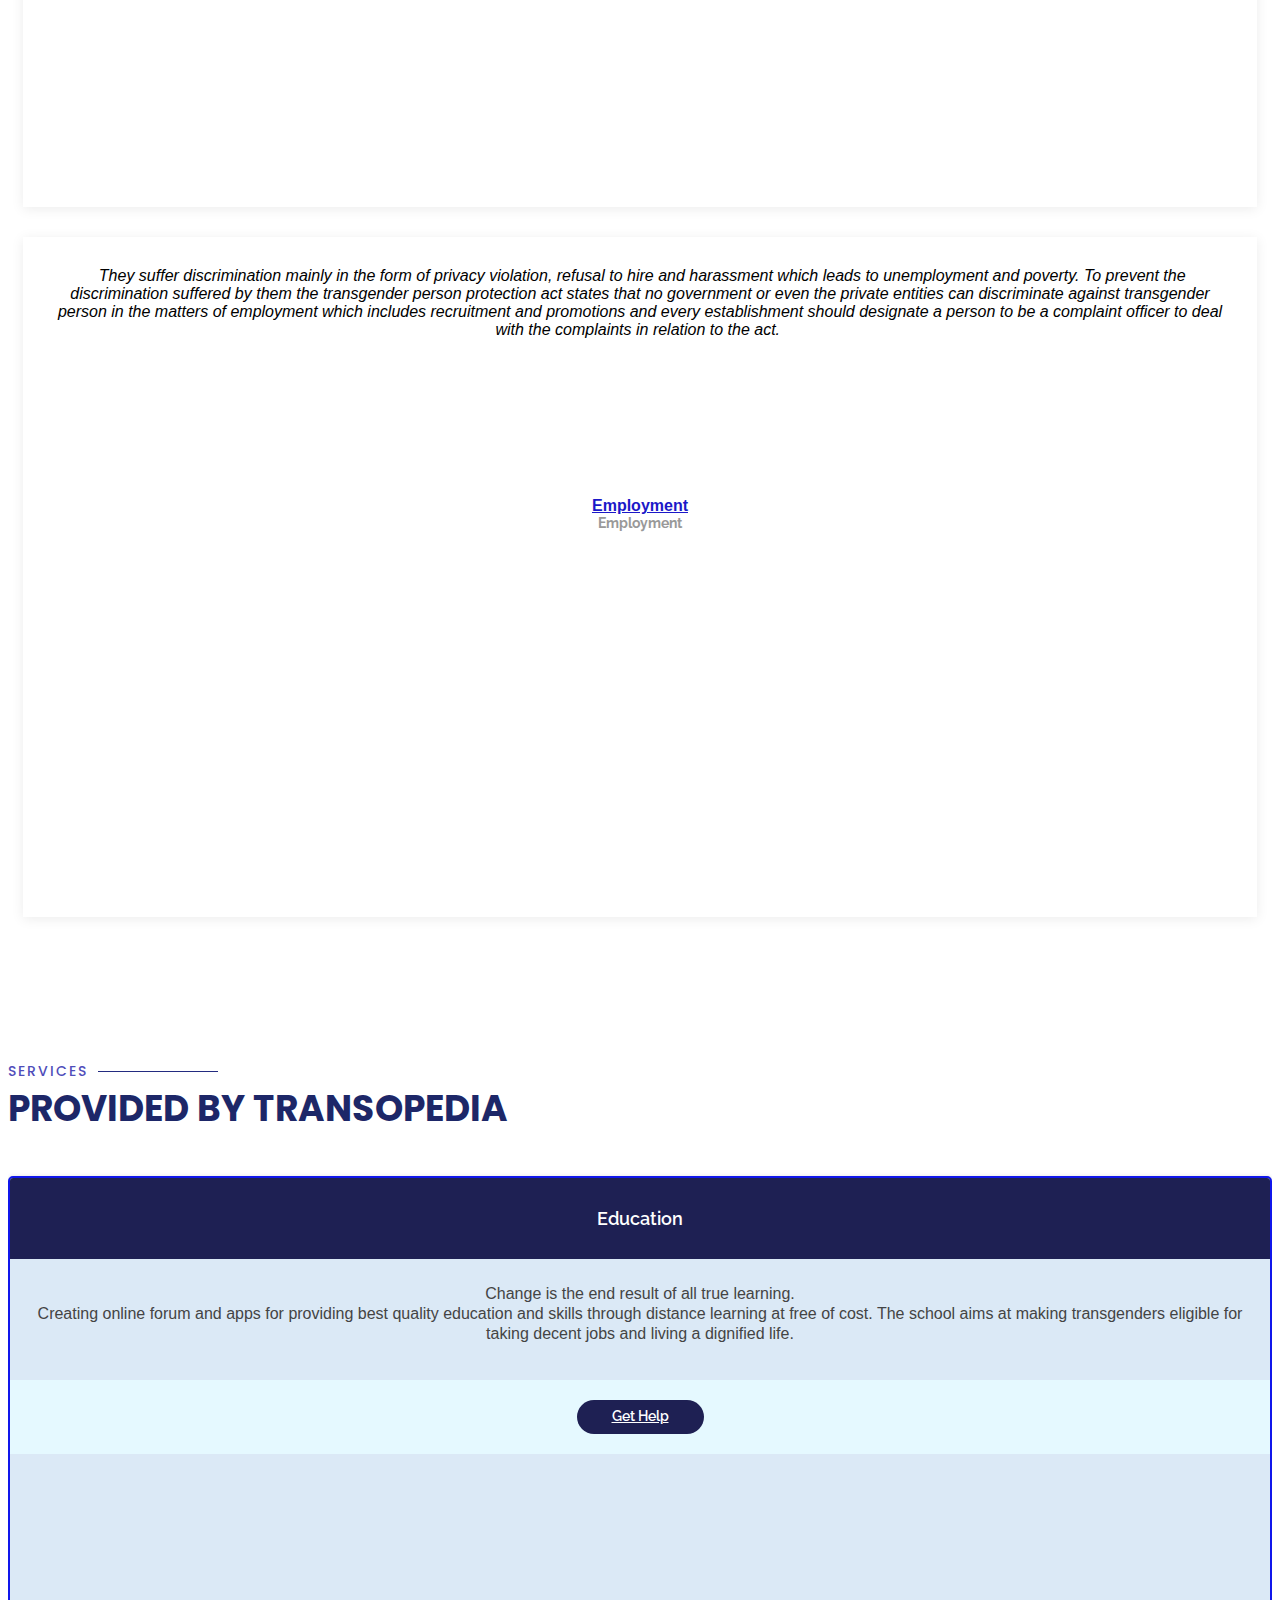
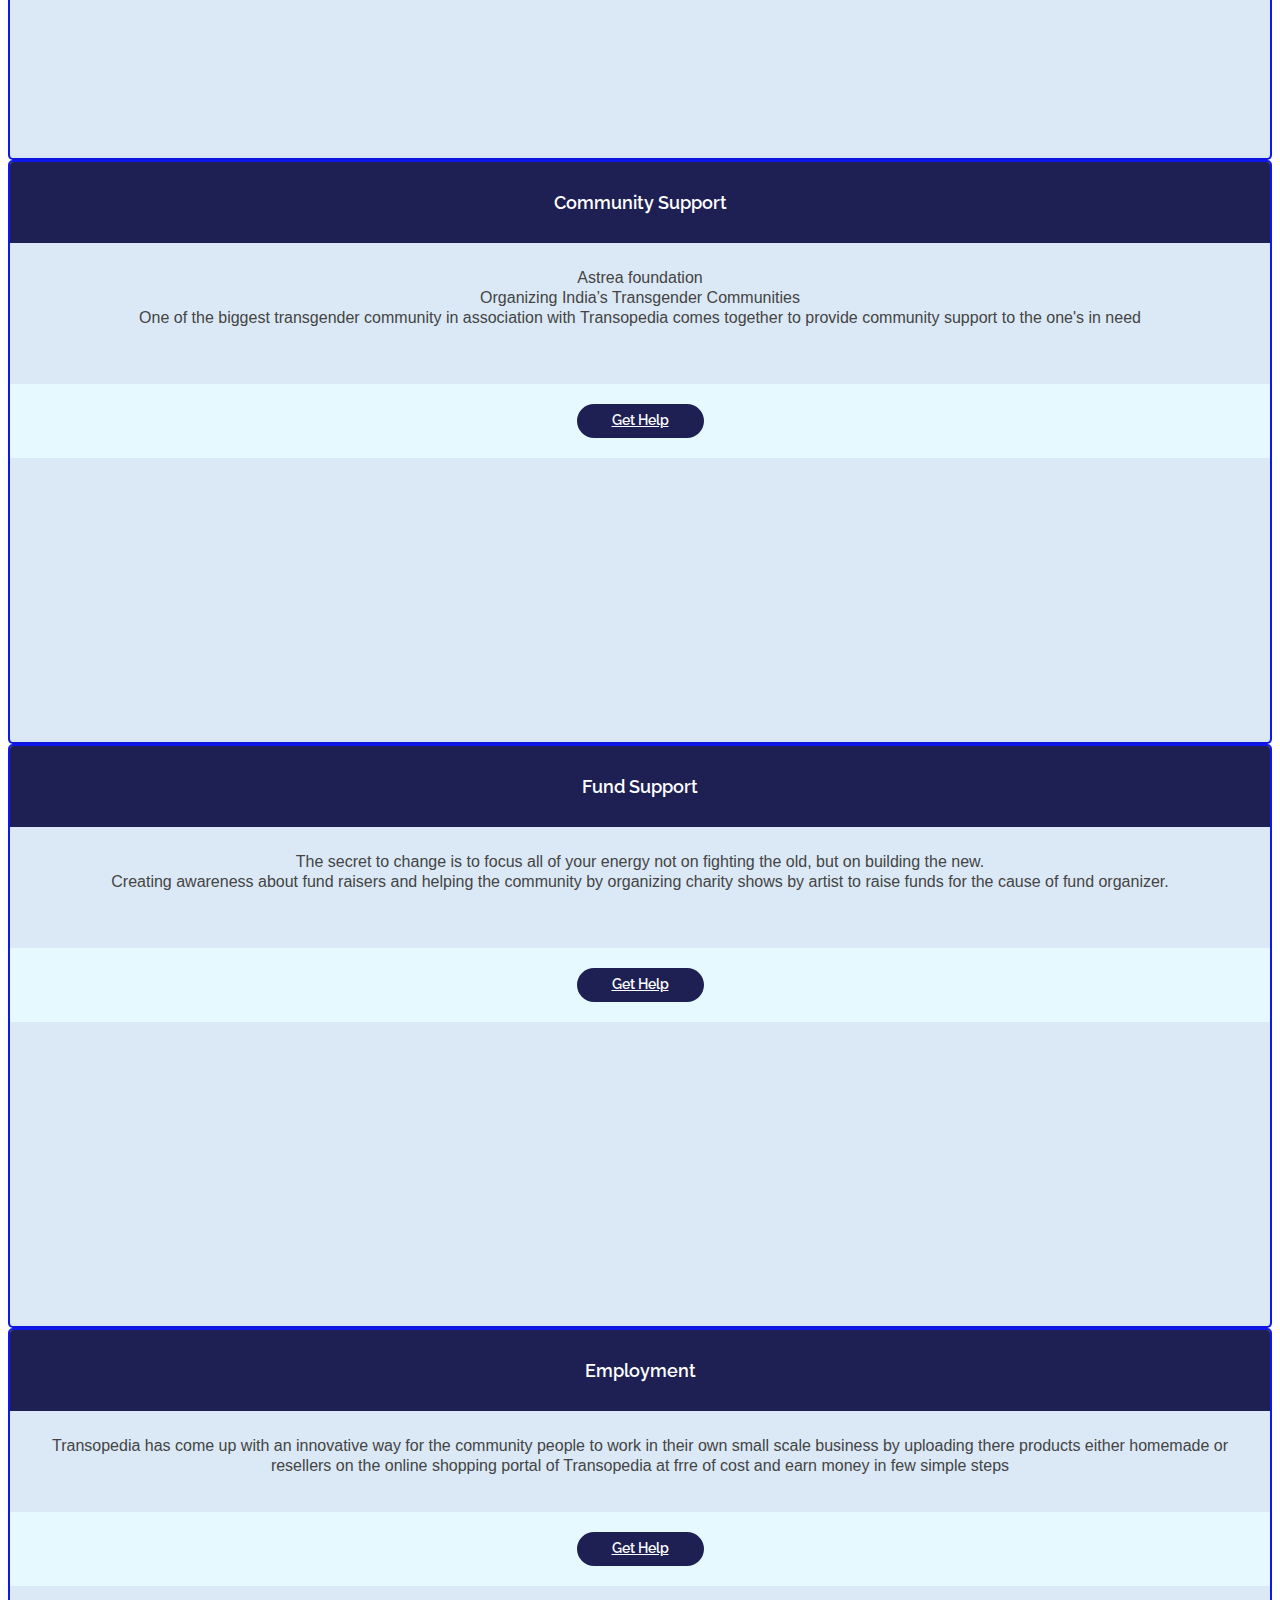
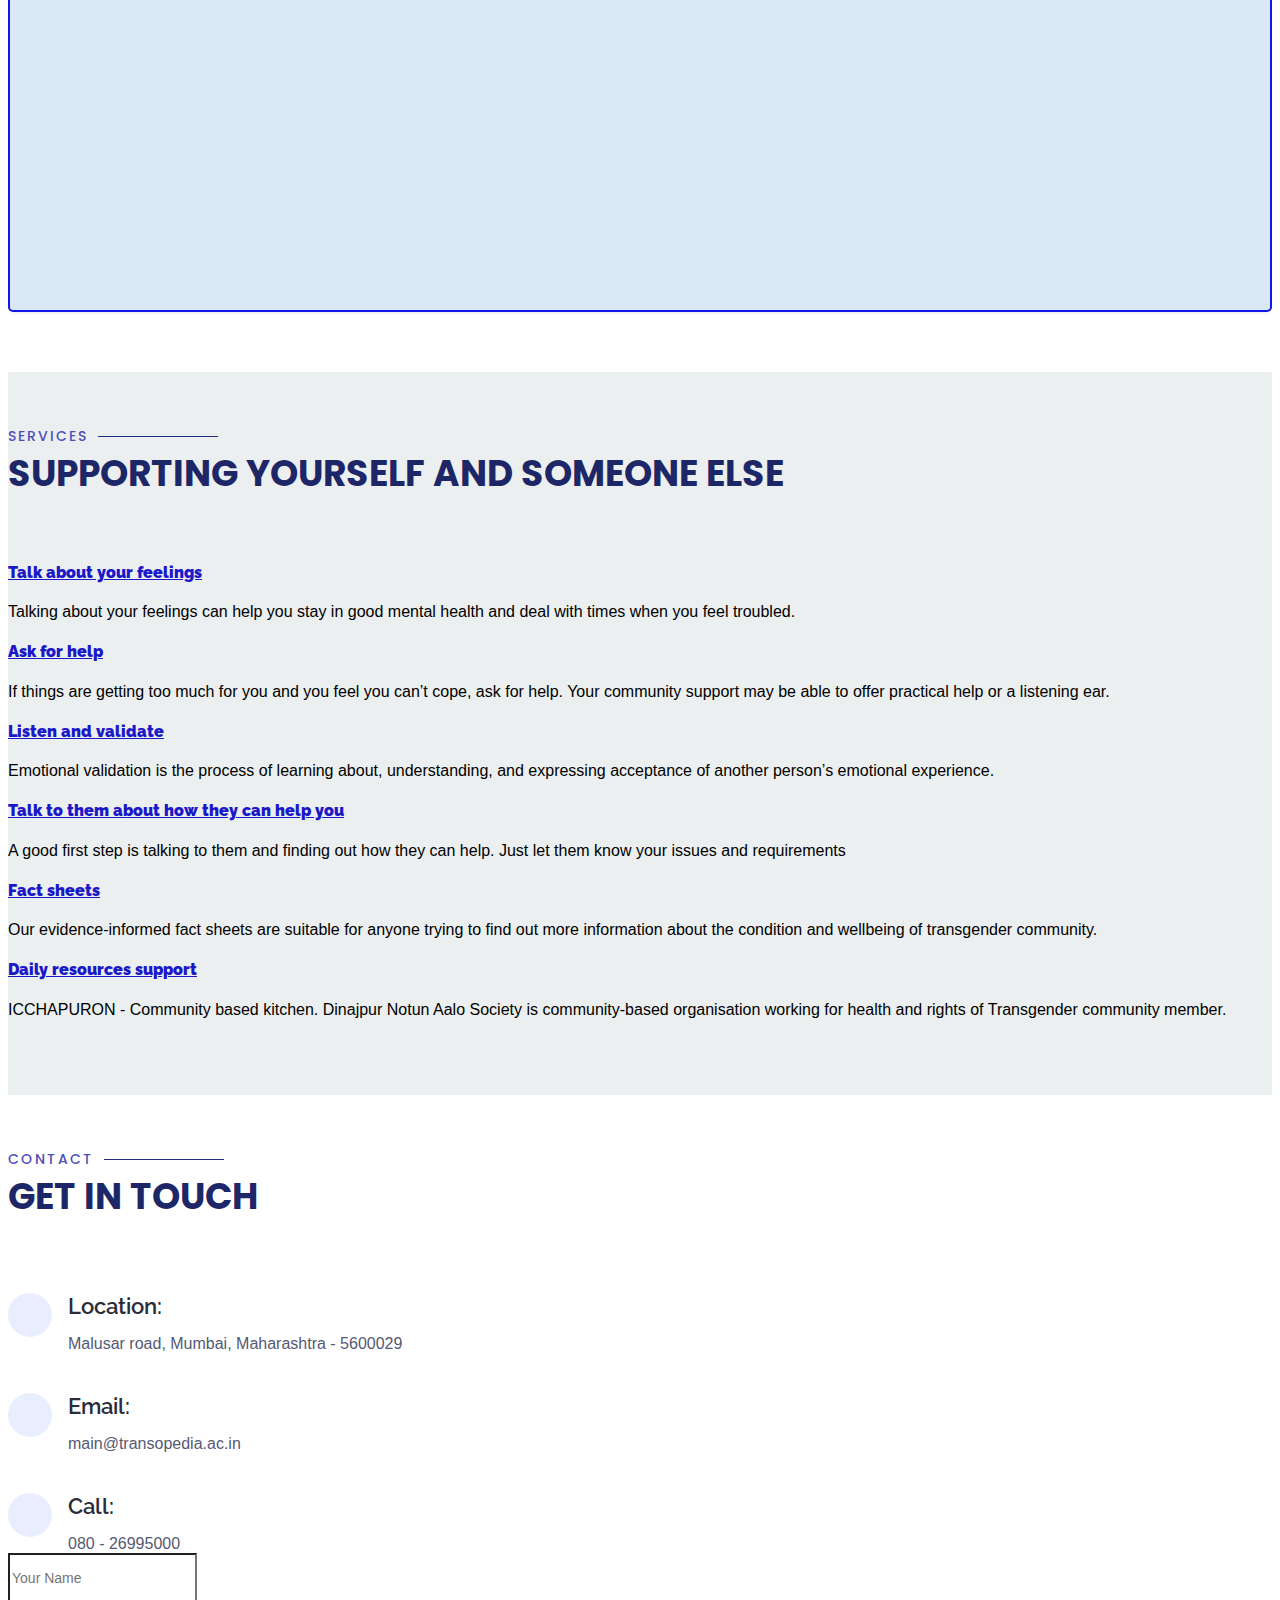
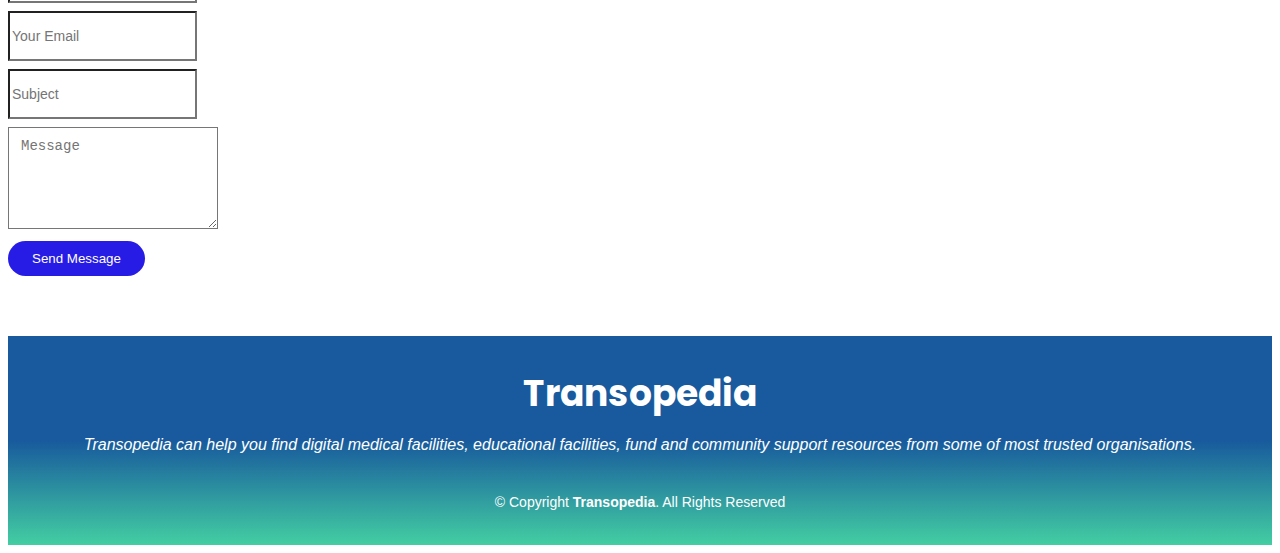
==== commit 2584c1b6: "Testomonials highlight card corrected" ====
--- a/index.html
+++ b/index.html
@@ -4,12 +4,7 @@
 <head>
   <meta charset="utf-8">
   <meta content="width=device-width, initial-scale=1.0" name="viewport">
-  <meta name="author" content="Owner of this.">
-  <meta name="publisher" content="Owner of this.">
-  <meta name="copyright" content="Owner of this.">
-  <meta name="description" content="This short description describes my website.">
-  <meta name="page-topic" content="Media">
-  <meta name="page-type" content="Blogging">
+
   <title>Transopedia</title>
   <meta content="" name="description">
   <meta content="" name="keywords">
@@ -19,8 +14,10 @@
 
 
   <!-- Google Fonts -->
-  <link href="https://fonts.googleapis.com/css?family=Open+Sans:300,300i,400,400i,600,600i,700,700i|Raleway:300,300i,400,400i,500,500i,600,600i,700,700i|Poppins:300,300i,400,400i,500,500i,600,600i,700,700i" rel="stylesheet">
-  
+  <link
+    href="https://fonts.googleapis.com/css?family=Open+Sans:300,300i,400,400i,600,600i,700,700i|Raleway:300,300i,400,400i,500,500i,600,600i,700,700i|Poppins:300,300i,400,400i,500,500i,600,600i,700,700i"
+    rel="stylesheet">
+
 
   <!-- Vendor CSS Files -->
   <link href="assets/vendor/bootstrap/css/bootstrap.min.css" rel="stylesheet">
@@ -39,14 +36,14 @@
 
   <!-- floating denote button-->
   <link rel="stylesheet" href="style.css">
-  <link rel="stylesheet" href="https://cdnjs.cloudflare.com/ajax/libs/font-awesome/5.15.3/css/all.min.css"/>
-
-   <!--Feedback Form-->
-<link rel="apple-touch-icon" sizes="180x180" href="">
-<link rel="icon" type="image/png" sizes="32x32" href="">
-<link rel="icon" type="image/png" sizes="16x16" href="">
-<link rel="manifest" href="/site.webmanifest">
-<script type="text/javascript">
+  <link rel="stylesheet" href="https://cdnjs.cloudflare.com/ajax/libs/font-awesome/5.15.3/css/all.min.css" />
+
+  <!--Feedback Form-->
+  <link rel="apple-touch-icon" sizes="180x180" href="">
+  <link rel="icon" type="image/png" sizes="32x32" href="">
+  <link rel="icon" type="image/png" sizes="16x16" href="">
+  <link rel="manifest" href="/site.webmanifest">
+  <!-- <script type="text/javascript">
   (function(){
     window.Saber={
         apiKey: 'f6025876705fea409790',
@@ -57,8 +54,8 @@
     e.setAttribute("src", "https://widget.saberfeedback.com/v2/widget.js");
     document.getElementsByTagName("head")[0].appendChild(e);
   })();
-</script>
-<!-- End of Feedback button -->
+</script> -->
+  <!-- End of Feedback button -->
 </head>
 
 
@@ -72,39 +69,39 @@
    -->
 
   <!-- denote button  -->
-<div class="sticky-container">
+  <div class="sticky-container">
     <ul class="sticky">
-        <li>
-            <div class="box">
-            <div class="container">
-               <div class="icon facebook">
-                    <span><a href="#"><i class="fab fa-facebook-f"></i></a></span>
-                </div>
-              </div>
-            </div>
-        </li>
-        <li>
-           <div class="box">
-            <div class="container">
-               <div class="icon twitter">
-
-                    <span><a href="#"><i class="fab fa-twitter"></i></a></span>
-                </div>
-              </div>
-            </div>
-
-        </li>
-        <li>
-           <div class="box">
-            <div class="container">
-               <div class="icon instagram">
-                    <span><a href="#"><i class="fab fa-instagram"></i></a></span>
-                </div>
-              </div>
-            </div>
-        </li>
+      <li>
+        <div class="box">
+          <div class="container">
+            <div class="icon facebook">
+              <span><a href="#"><i class="fab fa-facebook-f"></i></a></span>
+            </div>
+          </div>
+        </div>
+      </li>
+      <li>
+        <div class="box">
+          <div class="container">
+            <div class="icon twitter">
+
+              <span><a href="#"><i class="fab fa-twitter"></i></a></span>
+            </div>
+          </div>
+        </div>
+
+      </li>
+      <li>
+        <div class="box">
+          <div class="container">
+            <div class="icon instagram">
+              <span><a href="#"><i class="fab fa-instagram"></i></a></span>
+            </div>
+          </div>
+        </div>
+      </li>
     </ul>
-</div>
+  </div>
 
   <!-- ======= Header ======= -->
   <header id="header" class="fixed-top d-flex align-items-center  header-transparent ">
@@ -112,7 +109,7 @@
 
       <div class="logo text-md-right">
         <h1 class="text-md-right"><a href="index.html"></a></h1>
-       
+
         <a href="index.html"><img src="assets/img/newlogo1.PNG" alt="" class=""></a>
       </div>
 
@@ -125,6 +122,7 @@
           <li><a href="#team">Supporting Yourself & Someone else</a></li>
           <li><a href="login.html">Login</a></li>
           <li><a href="#contact">Contact</a></li>
+          <li><a href="feedback.html">Feedback</a></li>
         </ul>
       </nav><!-- .nav-menu -->
     </div>
@@ -138,10 +136,12 @@
       <div class="carousel-item active">
         <div class="carousel-container">
           <h2 class="animate__animated animate__fadeInDown">Welcome to <span></span>Transopedia</h2>
-          <p class="animate__animated fanimate__adeInUp">Transopedia gives you the 
-            right digital media platform to find Medical facilities,Education facilities,Means of Livelihood with pride,Fund
+          <p class="animate__animated fanimate__adeInUp">Transopedia gives you the
+            right digital media platform to find Medical facilities,Education facilities,Means of Livelihood with
+            pride,Fund
             And community support</p>
-          <a href="about us\aboutus.html" class="btn-get-started animate__animated animate__fadeInUp scrollto">Read More</a>
+          <a href="about us\aboutus.html" class="btn-get-started animate__animated animate__fadeInUp scrollto">Read
+            More</a>
         </div>
       </div>
 
@@ -150,11 +150,12 @@
       <div class="carousel-item">
         <div class="carousel-container">
           <h2 class="animate__animated animate__fadeInDown">We want to change the world by making it much more
-             friendly for trans people </h2>
+            friendly for trans people </h2>
           <p class="animate__animated animate__fadeInUp">The transgender rights movement is a movement to
-              eliminate discrimination and violence against transgender
-              people regarding housing, employment, education, and health care.</p>
-          <a href="about us\aboutus.html" class="btn-get-started animate__animated animate__fadeInUp scrollto">Read More</a>
+            eliminate discrimination and violence against transgender
+            people regarding housing, employment, education, and health care.</p>
+          <a href="about us\aboutus.html" class="btn-get-started animate__animated animate__fadeInUp scrollto">Read
+            More</a>
         </div>
       </div>
 
@@ -164,13 +165,14 @@
       </a>
 
       <a class="carousel-control-next" href="#heroCarousel" role="button" data-slide="next">
-       <span class="carousel-control-next-icon bx bx-chevron-right" aria-hidden="true"></span> 
+        <span class="carousel-control-next-icon bx bx-chevron-right" aria-hidden="true"></span>
         <span class="sr-only">Next</span>
       </a>
 
     </div>
 
-    <svg class="hero-waves" xmlns="http://www.w3.org/2000/svg" xmlns:xlink="http://www.w3.org/1999/xlink" viewBox="0 24 150 28 " preserveAspectRatio="none">
+    <svg class="hero-waves" xmlns="http://www.w3.org/2000/svg" xmlns:xlink="http://www.w3.org/1999/xlink"
+      viewBox="0 24 150 28 " preserveAspectRatio="none">
       <defs>
         <path id="wave-path" d="M-160 44c30 0 58-18 88-18s 58 18 88 18 58-18 88-18 58 18 88 18 v44h-352z">
       </defs>
@@ -201,28 +203,36 @@
         <div class="row content" data-aos="fade-up" style="font-size: 19px;">
           <div class="col-lg-6">
             <p>
-              Provided by the Department of justice and empowerment, Transopedia brings together apps, medical , educational facilities, job opportunities,
-              online programs, online forums, community and fund support services, as well as a range of digital information resources.
+              Provided by the Department of justice and empowerment, Transopedia brings together apps, medical ,
+              educational facilities, job opportunities,
+              online programs, online forums, community and fund support services, as well as a range of digital
+              information resources.
             </p>
             <ul>
               <li><i class="ri-check-double-line"></i> Evidence-based apps and online programs that can
-                 help you build personal skills and track progress</li>
-              <li><i class="ri-check-double-line"></i> Dedicated online forums and other community support services where
-                 you can talk to people with similar experiences</li>
-              <li><i class="ri-check-double-line"></i> Phone, chat, and email services, if you're looking for confidential,
-                 professional support</li>
-              <li><i class="ri-check-double-line"></i> Medical facilities websites created to give you detailed information and 
+                help you build personal skills and track progress</li>
+              <li><i class="ri-check-double-line"></i> Dedicated online forums and other community support services
+                where
+                you can talk to people with similar experiences</li>
+              <li><i class="ri-check-double-line"></i> Phone, chat, and email services, if you're looking for
+                confidential,
+                professional support</li>
+              <li><i class="ri-check-double-line"></i> Medical facilities websites created to give you detailed
+                information and
                 advice on specific health topics</li>
               <li><i class="ri-check-double-line"></i> Educational facilities for basic and professional studies</li>
-              <li><i class="ri-check-double-line"></i> Fund support facilities for nurturing the growth of transgender community</li>
+              <li><i class="ri-check-double-line"></i> Fund support facilities for nurturing the growth of transgender
+                community</li>
             </ul>
           </div>
           <div class="col-lg-6 pt-4 pt-lg-0">
             <p>
-              Digital medical, educational, Fund support facilities, and other resources are particularly beneficial for people
-               in urgent need or people supporting someone else. 
-               Quality digital resources are convenient, accessible, and private. They can be used as standalone supports,
-                or in combination with face to face support. 
+              Digital medical, educational, Fund support facilities, and other resources are particularly beneficial for
+              people
+              in urgent need or people supporting someone else.
+              Quality digital resources are convenient, accessible, and private. They can be used as standalone
+              supports,
+              or in combination with face to face support.
 
             </p>
             <br><br>
@@ -269,31 +279,33 @@
         <div class="tab-content" data-aos="fade-up">
           <div class="tab-pane active show" id="tab-1">
             <div class="row">
-             <div class="col-lg-6 order-2 order-lg-1 mt-3 mt-lg-0">
+              <div class="col-lg-6 order-2 order-lg-1 mt-3 mt-lg-0">
                 <h3>Education Facilities </h3>
                 <div style="font-size: 19px;">
                   <p class="font-italic">
-                    The school aims at making transgenders eligible for taking decent jobs and living a dignified life 
-                    The teachers also belong to the transgender community - a measure designed to protect and encourage the pupils.
+                    The school aims at making transgenders eligible for taking decent jobs and living a dignified life
+                    The teachers also belong to the transgender community - a measure designed to protect and encourage
+                    the pupils.
 
                   </p>
                   <h4>Benefits of Transopedia education facilities</h4>
-                <ul>
-                  <li><i class="ri-check-double-line"></i> Increased convenience and flexibility</li>
-                  <li><i class="ri-check-double-line"></i> Improved employee knowledge</li>
-                  <li><i class="ri-check-double-line"></i> Ease of content update</li>
-                  <li><i class="ri-check-double-line"></i>Reduced travelling costs</li>
-                </ul>
+                  <ul>
+                    <li><i class="ri-check-double-line"></i> Increased convenience and flexibility</li>
+                    <li><i class="ri-check-double-line"></i> Improved employee knowledge</li>
+                    <li><i class="ri-check-double-line"></i> Ease of content update</li>
+                    <li><i class="ri-check-double-line"></i>Reduced travelling costs</li>
+                  </ul>
 
                 </div>
-                
+
               </div>
               <div class="col-lg-6 order-1 order-lg-2 text-center">
-                <img src="assets\img\Education-amico.svg" alt="education" class="img-fluid" width="500px" height="300px">
-              </div>
-            </div>
-          </div>
-         <div class="tab-pane" id="tab-2">
+                <img src="assets\img\Education-amico.svg" alt="education" class="img-fluid" width="500px"
+                  height="300px">
+              </div>
+            </div>
+          </div>
+          <div class="tab-pane" id="tab-2">
             <div class="row">
               <div class="col-lg-6 order-2 order-lg-1 mt-3 mt-lg-0">
                 <h3>Medical Facilities</h3>
@@ -306,18 +318,19 @@
                   <ul>
                     <li><i class="ri-check-double-line"></i> General Physicians</li>
                     <li><i class="ri-check-double-line"></i> Dermatology</li>
-                    <li><i class="ri-check-double-line"></i> Drugs, alcohol, and other substance-related or addictive disorders</li>
-                      <li><i class="ri-check-double-line"></i> Anxiety disorders</li>
-                      <li><i class="ri-check-double-line"></i> Orthopedic</li>
-                      <li><i class="ri-check-double-line"></i> ENT specialist</li>
+                    <li><i class="ri-check-double-line"></i> Drugs, alcohol, and other substance-related or addictive
+                      disorders</li>
+                    <li><i class="ri-check-double-line"></i> Anxiety disorders</li>
+                    <li><i class="ri-check-double-line"></i> Orthopedic</li>
+                    <li><i class="ri-check-double-line"></i> ENT specialist</li>
                   </ul>
                   <p class="font-italic">
-                    if you have any signs or symptoms of a illness, see your primary 
-                    care provider or a medical health professional. Most illnesses don't improve on 
+                    if you have any signs or symptoms of a illness, see your primary
+                    care provider or a medical health professional. Most illnesses don't improve on
                     their own, and if untreated, a illness may get worse over time and cause serious problems.
                   </p>
                 </div>
-                
+
               </div>
               <div class="col-lg-6 order-1 order-lg-2 text-center">
                 <img src="assets/img/Medical prescription-pana.svg" alt="" class="img-fluid">
@@ -331,12 +344,12 @@
                 <div style="font-size: 19px;">
                   <p>
                     At transopedia, we believe saving lives for medical or helping in anyway is a service.
-                     With the help of millions of donors online, who step up to generously support friends, 
-                     colleagues and strangers with contributions, we are trying to reach each and every individual
-                      across India to ensure that no one suffers due to lack of money .
+                    With the help of millions of donors online, who step up to generously support friends,
+                    colleagues and strangers with contributions, we are trying to reach each and every individual
+                    across India to ensure that no one suffers due to lack of money .
 
                   </p>
-                 <ul>
+                  <ul>
                     <li><i class="ri-check-double-line"></i> Talk to people and spread your voice </li>
                     <li><i class="ri-check-double-line"></i> ENGO'S supporting the cause of the fund organizer </li>
                     <li><i class="ri-check-double-line"></i> Find out jobs as per skill set</li>
@@ -347,7 +360,7 @@
 
                   </p>
                 </div>
-                
+
               </div>
               <div class="col-lg-6 order-1 order-lg-2 text-center">
                 <img src="assets/img/Savings-bro.svg" alt="" class="img-fluid">
@@ -361,27 +374,31 @@
 
                 <div style="font-size: 19px;">
                   <p>
-                    <h6>Donation is about making a difference</h6>
-                    Thank you for your great generosity! We, at Transopedia, greatly appreciate your donation, and your sacrifice. 
-                    Your support helps to further
-                     our mission of helping thousands of people in need, 
-                      Your support is invaluable to us, thank you again!  
+                  <h6>Donation is about making a difference</h6>
+                  Thank you for your great generosity! We, at Transopedia, greatly appreciate your donation, and your
+                  sacrifice.
+                  Your support helps to further
+                  our mission of helping thousands of people in need,
+                  Your support is invaluable to us, thank you again!
                   </p>
-                  
+
                   <ul>
-                    <li><i class="ri-check-double-line"></i> This page gives a brief overview, and at the bottom you’ll find some websites where you can go for more detailed information and advice.
+                    <li><i class="ri-check-double-line"></i> This page gives a brief overview, and at the bottom you’ll
+                      find some websites where you can go for more detailed information and advice.
                     </li>
-                    <li><i class="ri-check-double-line"></i> You are not alone; other people have experienced what you are experiencing. Below you’ll find some forums where you can learn from people with similar experiences.
-                      </li>
+                    <li><i class="ri-check-double-line"></i> You are not alone; other people have experienced what you
+                      are experiencing. Below you’ll find some forums where you can learn from people with similar
+                      experiences.
+                    </li>
                   </ul>
-  
+
                 </div>
-                
+
               </div>
               <div class="col-lg-6 order-1 order-lg-2 text-center">
-               <img src="assets/img/Payment Information-bro.svg" alt="" class="img-fluid">
-               <BR></BR>
-               <BR></BR>
+                <img src="assets/img/Payment Information-bro.svg" alt="" class="img-fluid">
+                <BR></BR>
+                <BR></BR>
 
                 <BR></BR>
                 <!-- <img src="assets/img/makechange.jpg" alt="" class="img-fluid"> -->
@@ -399,10 +416,12 @@
 
         <div class="row" data-aos="zoom-out">
           <div class="col-lg-9 text-center text-lg-left">
-            <h3>Phone , Email</h3>
-            <p style="font-size: 19px;"> Department of Social Justice and Empowerment the 
+            <h3>Phone</h3>
+            <h3>Email</h3>
+            <p style="font-size: 19px;"> Department of Social Justice and Empowerment the
               nodal Ministry for Welfare for Transgender Persons Government of India
-               24/7 telephone support service providing free, immediate, short-term counselling and advice for professional support.
+              24/7 telephone support service providing free, immediate, short-term counselling and advice for
+              professional support.
               Time:
               Anytime, Anywhere</p>
           </div>
@@ -426,52 +445,65 @@
         <div class="row">
           <div class="col-lg-4 col-md-6">
             <div class="icon-box" data-aos="zoom-in-left">
-              <h4 class="title"><a href="https://www.avert.org/coronavirus/covid-19-myths-and-facts">The Facts ⟶</a></h4>
+              <h4 class="title"><a href="https://www.avert.org/coronavirus/covid-19-myths-and-facts">The Facts ⟶</a>
+              </h4>
               <p class="description" style="font-size: 16px;">
-                There is a lot of misinformation about COVID-19 so it’s important to check that the information 
+                There is a lot of misinformation about COVID-19 so it’s important to check that the information
                 is a reliable resource from the World Health Organization or your government health authority.</p>
             </div>
           </div>
           <div class="col-lg-4 col-md-6 mt-5 mt-md-0">
             <div class="icon-box" data-aos="zoom-in-left" data-aos-delay="100">
-              <h4 class="title"><a href="https://www.cdc.gov/coronavirus/2019-ncov/daily-life-coping/managing-stress-anxiety.html"
-                >Psychological tips ⟶</a></h4>
-              <p class="description" style="font-size: 16px;">Learning to cope with stress in a healthy way will make you, 
+              <h4 class="title"><a
+                  href="https://www.cdc.gov/coronavirus/2019-ncov/daily-life-coping/managing-stress-anxiety.html">Psychological
+                  tips ⟶</a></h4>
+              <p class="description" style="font-size: 16px;">Learning to cope with stress in a healthy way will make
+                you,
                 the people you care about, and those around you become more resilient.</p>
             </div>
           </div>
 
           <div class="col-lg-4 col-md-6 mt-5 mt-lg-0 ">
             <div class="icon-box" data-aos="zoom-in-left" data-aos-delay="200">
-              <h4 class="title"><a href="https://www.columbiapsychiatry.org/news/impact-covid-19-pandemic-transgender-and-non-binary-community">
-                Impacts on everyday life ⟶</a></h4>
-              <p class="description" style="font-size: 16px;">COVID-19 has kept us apart from the world and the community work .
-                 We feel supported when we stay connected to each other. Transopedia can help you find online and phone support.</p>
+              <h4 class="title"><a
+                  href="https://www.columbiapsychiatry.org/news/impact-covid-19-pandemic-transgender-and-non-binary-community">
+                  Impacts on everyday life ⟶</a></h4>
+              <p class="description" style="font-size: 16px;">COVID-19 has kept us apart from the world and the
+                community work .
+                We feel supported when we stay connected to each other. Transopedia can help you find online and phone
+                support.</p>
             </div>
           </div>
           <div class="col-lg-4 col-md-6 mt-5">
             <div class="icon-box" data-aos="zoom-in-left" data-aos-delay="300">
-              <h4 class="title"><a href="https://www.indiatoday.in/coronavirus-outbreak/story/covid-19-centre-announces-rs-1500-assistance-for-transgenders-here-s-how-to-apply-1806448-2021-05-24">Financial Support⟶</a></h4>
-              <p class="description" style="font-size: 16px;">Throughout the COVID-19 crisis, our organisation has organised many fund raiser 
+              <h4 class="title"><a
+                  href="https://www.indiatoday.in/coronavirus-outbreak/story/covid-19-centre-announces-rs-1500-assistance-for-transgenders-here-s-how-to-apply-1806448-2021-05-24">Financial
+                  Support⟶</a></h4>
+              <p class="description" style="font-size: 16px;">Throughout the COVID-19 crisis, our organisation has
+                organised many fund raiser
                 campaigns to help out the community people in need, the campaign has helped thousands community people
-                 to secure food, shelter, money.</p>
+                to secure food, shelter, money.</p>
             </div>
           </div>
 
           <div class="col-lg-4 col-md-6 mt-5">
             <div class="icon-box" data-aos="zoom-in-left" data-aos-delay="400">
-              <h4 class="title"><a href="https://www.webmd.com/lung/covid-treatment-home-hospital#1">If You Need Medical Care ⟶</a></h4>
-              <p class="description" style="font-size: 16px;">You can most likely treat them at home, the way you would for
-                 a cold or the flu. Most people recover from COVID-19 without the need for hospital care</p>
+              <h4 class="title"><a href="https://www.webmd.com/lung/covid-treatment-home-hospital#1">If You Need Medical
+                  Care ⟶</a></h4>
+              <p class="description" style="font-size: 16px;">You can most likely treat them at home, the way you would
+                for
+                a cold or the flu. Most people recover from COVID-19 without the need for hospital care</p>
             </div>
           </div>
           <div class="col-lg-4 col-md-6 mt-5">
             <div class="icon-box" data-aos="zoom-in-left" data-aos-delay="500">
-              <h4 class="title"><a href="https://health.economictimes.indiatimes.com/news/industry/what-india-must-do-to-solve-its-mental-health-crisis/74314862#:~:text=Mental%20health%20situation%20in%20India,and%20sensitize%20the%20community%2Fsociety.">
-                No Health without Mental Health ⟶</a></h4>
-              <p class="description" style="font-size: 16px;">The first and foremost reason for India to lose its mental health is 
+              <h4 class="title"><a
+                  href="https://health.economictimes.indiatimes.com/news/industry/what-india-must-do-to-solve-its-mental-health-crisis/74314862#:~:text=Mental%20health%20situation%20in%20India,and%20sensitize%20the%20community%2Fsociety.">
+                  No Health without Mental Health ⟶</a></h4>
+              <p class="description" style="font-size: 16px;">The first and foremost reason for India to lose its mental
+                health is
                 the lack of awareness and sensitivity about the issue. There is a big stigma around people suffering
-                 from any kind of mental health issues.</p>
+                from any kind of mental health issues.</p>
             </div>
           </div>
         </div>
@@ -492,71 +524,92 @@
           <div class="testimonial-item">
             <p>
               <i class="bx bxs-quote-alt-left quote-icon-left"></i>
-              The health care services for the transgender person does only refers to the medical procedure involved in transition 
-                  but health refers to a overall state of complete physical, mental and social wellbeing. Health care also refers to a range
-                 of primary and other health care services which includes employment, housing and public acceptance of the transgender people.
-                 The Transgender Person (Protection of Rights) Act, 2019 states that government should take proper steps to provide health
-                  care facilities to transgender person and it should 
-                 include separate HIV surveillance centers and sex reassignment surgeries and Transgender persons should be provided
-                  with a comprehensive medical insurance.
+              The health care services for the transgender person does only refers to the medical procedure involved in
+              transition
+              but health refers to a overall state of complete physical, mental and social wellbeing. Health care also
+              refers to a range
+              of primary and other health care services which includes employment, housing and public acceptance of the
+              transgender people.
+              The Transgender Person (Protection of Rights) Act, 2019 states that government should take proper steps to
+              provide health
+              care facilities to transgender person and it should
+              include separate HIV surveillance centers and sex reassignment surgeries and Transgender persons should be
+              provided
+              with a comprehensive medical insurance.
               <i class="bx bxs-quote-alt-right quote-icon-right"></i>
             </p>
             <img src="assets/img/testimonials/strs.jpg" class="testimonial-img" alt="">
-            <a href="https://www.helpguide.org/home-pages/stress-management.htm" class="btn-buy">Health Care Rights</a>
-            <h4>Health Care Rights</h4>
+            <div class="btn">
+
+              <a href="https://www.helpguide.org/home-pages/stress-management.htm" class="btn-buy">Health Care
+                Rights</a>
+              <h4>Health Care Rights</h4>
+            </div>
           </div>
 
           <div class="testimonial-item">
             <p>
               <i class="bx bxs-quote-alt-left quote-icon-left"></i>
-              The education of transgender person is equally important like other male or female 
-                gender but the social stigma that transgender person faces breaks their interest and 
-                focus towards their learning and they develop a feeling of being avoided, ignored
-                 and disgraced and the transgender students are often denied to be admitted in
-                  educational institution as the educational institution does not recognize their gender identities. 
-                  To protect their right, The Transgender Person (Protection of Rights) Act, 2019 provides 
-                  that the educational institution that are funded or recognized by government shall provide education, 
-                  recreational facilities and sports for transgender person without discrimination.
+              The education of transgender person is equally important like other male or female
+              gender but the social stigma that transgender person faces breaks their interest and
+              focus towards their learning and they develop a feeling of being avoided, ignored
+              and disgraced and the transgender students are often denied to be admitted in
+              educational institution as the educational institution does not recognize their gender identities.
+              To protect their right, The Transgender Person (Protection of Rights) Act, 2019 provides
+              that the educational institution that are funded or recognized by government shall provide education,
+              recreational facilities and sports for transgender person without discrimination.
 
               <i class="bx bxs-quote-alt-right quote-icon-right"></i>
             </p>
-            <img src="assets/img/testimonials/em.jpg" class="testimonial-img" alt="">
-            <a href="https://www.helpguide.org/home-pages/emotional-intelligence.htm#" class="btn-buy">Education</a>
-            <h4>Education</h4>
+            <div class="btn">
+              <img src="assets/img/testimonials/em.jpg" class="testimonial-img" alt="">
+              <a href="https://www.helpguide.org/home-pages/emotional-intelligence.htm#" class="btn-buy">Education</a>
+              <h4>Education</h4>
+            </div>
           </div>
 
           <div class="testimonial-item">
             <p>
               <i class="bx bxs-quote-alt-left quote-icon-left"></i>
-              Transgender is not a term limited to persons whose genitals are intermixed but it 
-              is a blanket term of people whose gender expression, identity or behavior differs 
-              from the norms expected from their birth sex. Various transgender identities fall under this 
-              category including transgender male, transgender female, male-to-female (MTF) and female to male(FTM). 
+              Transgender is not a term limited to persons whose genitals are intermixed but it
+              is a blanket term of people whose gender expression, identity or behavior differs
+              from the norms expected from their birth sex. Various transgender identities fall under this
+              category including transgender male, transgender female, male-to-female (MTF) and female to male(FTM).
               It also includes cross-dressers (those who wear clothes of the other), gender queer people
-               (they feel they belonged to either both genders or neither gender) and transsexuals.
+              (they feel they belonged to either both genders or neither gender) and transsexuals.
 
 
               <i class="bx bxs-quote-alt-right quote-icon-right"></i>
             </p>
             <img src="assets/img/testimonials/comm.jpg" class="testimonial-img" alt="">
-            <a href="https://www.helpguide.org/home-pages/communication.htm" class="btn-buy">Misconception about the term ‘transgender’
-            </a>
-            <h4>Misconception about the term ‘transgender’
-            </h4>
+            <div class="btn" style="position: relative;bottom: -125px;">
+              <a href="https://www.helpguide.org/home-pages/communication.htm" class="btn-buy">Misconception about the
+                term ‘transgender’
+              </a>
+              <h4>Misconception about the term ‘transgender’
+              </h4>
+            </div>
           </div>
 
 
           <div class="testimonial-item">
             <p>
               <i class="bx bxs-quote-alt-left quote-icon-left"></i>
-              They suffer discrimination mainly in the form of privacy violation, refusal to hire and harassment which leads to unemployment
-               and poverty. To prevent the discrimination suffered by them the transgender person protection act states that no government or 
-               even the private entities can discriminate against transgender person in the matters of employment which includes recruitment and 
-               promotions 
-              and every establishment should designate a person to be a complaint officer to deal with the complaints in relation to the act.              <i class="bx bxs-quote-alt-right quote-icon-right"></i></p>
+              They suffer discrimination mainly in the form of privacy violation, refusal to hire and harassment which
+              leads to unemployment
+              and poverty. To prevent the discrimination suffered by them the transgender person protection act states
+              that no government or
+              even the private entities can discriminate against transgender person in the matters of employment which
+              includes recruitment and
+              promotions
+              and every establishment should designate a person to be a complaint officer to deal with the complaints in
+              relation to the act. <i class="bx bxs-quote-alt-right quote-icon-right"></i>
+            </p>
             <img src="assets/img/testimonials/pets.jpg" class="testimonial-img" alt="">
-            <a href="" class="btn-buy">Employment</a>
-            <h4>Employment</h4>
+            <div class="btn" style="position: relative;bottom: -125px;">
+              <a href="" class="btn-buy">Employment</a>
+              <h4>Employment</h4>
+            </div>
           </div>
 
         </div>
@@ -581,12 +634,13 @@
               <ul style="font-size: 16px;">
                 <li>
                   Change is the end result of all true learning.<br>
-                  Creating online forum and apps for providing best quality education and skills through distance learning at free 
+                  Creating online forum and apps for providing best quality education and skills through distance
+                  learning at free
                   of cost.
-                  The school aims at making transgenders eligible for taking decent jobs and living a 
+                  The school aims at making transgenders eligible for taking decent jobs and living a
                   dignified life.
 
-                 </li>
+                </li>
 
               </ul>
               <div class="btn-wrap">
@@ -595,20 +649,21 @@
             </div>
           </div>
 
-          
-         <div class="col-lg-3 col-md-6 mt-4 mt-lg-0">
+
+          <div class="col-lg-3 col-md-6 mt-4 mt-lg-0">
             <div class="box featured" data-aos="zoom-in" data-aos-delay="200">
               <h3>Community Support</h3>
               <!-- <h4><sup>$</sup>29<span> / month</span></h4> -->
               <ul style="font-size: 16px;">
                 <li>Astrea foundation<br>
-                  Organizing India’s Transgender Communities 
-                  <br> One of the biggest transgender community in association with Transopedia comes together to provide community support
+                  Organizing India’s Transgender Communities
+                  <br> One of the biggest transgender community in association with Transopedia comes together to
+                  provide community support
                   to the one's in need
 
                 </li>
               </ul>
-              <div class="btn-wrap">
+              <div class="btn-wrap" style="margin-top: 40px;">
                 <a href="https://blog.ipleaders.in/legal-rights-of-transgender-india/" class="btn-buy">Get Help</a>
               </div>
             </div>
@@ -619,12 +674,14 @@
               <h3>Fund Support</h3>
               <!-- <h4><sup>$</sup>49<span> / month</span></h4> -->
               <ul style="font-size: 16px;">
-                <li>The secret to change is to focus all of your energy not on fighting the old, but on building the new.
-                  <br> Creating awareness about fund raisers and helping the community by organizing charity shows by artist to
+                <li>The secret to change is to focus all of your energy not on fighting the old, but on building the
+                  new.
+                  <br> Creating awareness about fund raisers and helping the community by organizing charity shows by
+                  artist to
                   raise funds for the cause of fund organizer.
                 </li>
               </ul>
-              <div class="btn-wrap">
+              <div class="btn-wrap" style="margin-top: 40px;">
                 <a href="storeanddonate\donation.html" class="btn-buy">Get Help</a>
               </div>
             </div>
@@ -634,11 +691,12 @@
             <div class="box featured" data-aos="zoom-in" data-aos-delay="200">
               <h3>Employment</h3>
               <!-- <h4><sup>$</sup>19<span> / month</span></h4> -->
-              <ul style="font-size: 16px;"> 
-                <li>Transopedia has come up with an innovative way for the community people to work in their own small scale business by 
-                  uploading there products either homemade or resellers on the online shopping portal of 
-                  Transopedia at frre of cost and earn money in few simple steps  
-                                  </li>
+              <ul style="font-size: 16px;">
+                <li>Transopedia has come up with an innovative way for the community people to work in their own small
+                  scale business by
+                  uploading there products either homemade or resellers on the online shopping portal of
+                  Transopedia at frre of cost and earn money in few simple steps
+                </li>
               </ul>
               <div class="btn-wrap">
                 <a href="storeanddonate\STORE.html" class="btn-buy">Get Help</a>
@@ -663,29 +721,34 @@
         <div class="row">
           <div class="col-lg-4 col-md-6 d-flex align-items-stretch">
             <div class="icon-box">
-              
-              <h4><a href="https://www.mentalhealth.org.uk/your-mental-health/looking-after-your-mental-health/talk-about-your-feelings">
-                Talk about your feelings</a></h4>
-              <p>Talking about your feelings can help you stay in good mental health and deal with times when you feel troubled.</p>
+
+              <h4><a
+                  href="https://www.mentalhealth.org.uk/your-mental-health/looking-after-your-mental-health/talk-about-your-feelings">
+                  Talk about your feelings</a></h4>
+              <p>Talking about your feelings can help you stay in good mental health and deal with times when you feel
+                troubled.</p>
             </div>
           </div>
 
 
           <div class="col-lg-4 col-md-6 d-flex align-items-stretch mt-4 mt-lg-0">
             <div class="icon-box">
-              <h4><a href="https://yehaindia.com/transgender-community-in-india-ngos-working-for-them/">Ask for help</a></h4>
-              <p>If things are getting too much for you and you feel you can’t cope, ask for help. Your community support may 
+              <h4><a href="https://yehaindia.com/transgender-community-in-india-ngos-working-for-them/">Ask for help</a>
+              </h4>
+              <p>If things are getting too much for you and you feel you can’t cope, ask for help. Your community
+                support may
                 be able to offer practical help or a listening ear.</p>
             </div>
           </div>
           <div class="col-lg-4 col-md-6 d-flex align-items-stretch mt-4 mt-lg-0">
             <div class="icon-box">
-              <h4><a href="https://www.nami.org/Your-Journey/Identity-and-Cultural-Dimensions/LGBTQI">Listen and validate
-              </a></h4>
+              <h4><a href="https://www.nami.org/Your-Journey/Identity-and-Cultural-Dimensions/LGBTQI">Listen and
+                  validate
+                </a></h4>
               <p>Emotional validation is the process of learning about, understanding, and expressing acceptance
-                 of another person’s emotional experience.
+                of another person’s emotional experience.
               </p>
-                
+
 
 
             </div>
@@ -704,21 +767,24 @@
           <div class="col-lg-4 col-md-6 d-flex align-items-stretch mt-4">
             <div class="icon-box">
               <div class="icon"><i class=""></i></div>
-              <h4><a href="https://www.independentage.org/information/personal-life/difficult-conversations">Talk to them about 
-                how they can help you</a></h4>
-              <p>A good first step is talking to them and finding out how they can help. Just let them know your issues and requirements</p>
+              <h4><a href="https://www.independentage.org/information/personal-life/difficult-conversations">Talk to
+                  them about
+                  how they can help you</a></h4>
+              <p>A good first step is talking to them and finding out how they can help. Just let them know your issues
+                and requirements</p>
             </div>
           </div>
 
           <div class="col-lg-4 col-md-6 d-flex align-items-stretch mt-4">
             <div class="icon-box">
               <div class="icon"><i class=""></i></div>
-              <h4><a href="https://www.legalserviceindia.com/legal/article-1837-the-position-of-india-s-transgender-third-gender.html">
-                Fact sheets
-              </a></h4>
+              <h4><a
+                  href="https://www.legalserviceindia.com/legal/article-1837-the-position-of-india-s-transgender-third-gender.html">
+                  Fact sheets
+                </a></h4>
               <p>
                 Our evidence-informed fact sheets are suitable for anyone trying to find out more information
-                 about the condition and wellbeing of transgender community.
+                about the condition and wellbeing of transgender community.
 
 
               </p>
@@ -729,11 +795,12 @@
             <div class="icon-box">
               <div class="icon"><i class=""></i></div>
               <h4><a href="https://milaap.org/fundraisers/support-joyita-mondal">Daily resources
-                support
-              </a></h4>
+                  support
+                </a></h4>
               <p>
                 ICCHAPURON - Community based kitchen.
-Dinajpur Notun Aalo Society is community-based organisation working for health and rights of Transgender community member.
+                Dinajpur Notun Aalo Society is community-based organisation working for health and rights of Transgender
+                community member.
               </p>
             </div>
           </div>
@@ -782,21 +849,25 @@
 
             <form action="https://formspree.io/f/mrgjyzzo" method="post" role="form" class="php-email-form">
               <div class="form-row">
-                <div class="col-md-6 form-group" >
-                  <input type="text" name="name" class="form-control" id="name" placeholder="Your Name" data-rule="minlen:4" data-msg="Please enter at least 4 chars" />
+                <div class="col-md-6 form-group">
+                  <input type="text" name="name" class="form-control" id="name" placeholder="Your Name"
+                    data-rule="minlen:4" data-msg="Please enter at least 4 chars" />
                   <div class="validate"></div>
                 </div>
                 <div class="col-md-6 form-group">
-                  <input type="email" class="form-control" name="email" id="email" placeholder="Your Email" data-rule="email" data-msg="Please enter a valid email" />
+                  <input type="email" class="form-control" name="email" id="email" placeholder="Your Email"
+                    data-rule="email" data-msg="Please enter a valid email" />
                   <div class="validate"></div>
                 </div>
               </div>
               <div class="form-group">
-                <input type="text" class="form-control" name="subject" id="subject" placeholder="Subject" data-rule="minlen:4" data-msg="Please enter at least 8 chars of subject" />
+                <input type="text" class="form-control" name="subject" id="subject" placeholder="Subject"
+                  data-rule="minlen:4" data-msg="Please enter at least 8 chars of subject" />
                 <div class="validate"></div>
               </div>
               <div class="form-group">
-                <textarea class="form-control" name="message" rows="5" data-rule="required" data-msg="Please write something for us" placeholder="Message"></textarea>
+                <textarea class="form-control" name="message" rows="5" data-rule="required"
+                  data-msg="Please write something for us" placeholder="Message"></textarea>
                 <div class="validate"></div>
               </div>
               <div class="mb-3">
@@ -820,10 +891,10 @@
   <footer id="footer">
     <div class="container">
       <h3>Transopedia</h3>
-      <p style="font-size: 16px;">Transopedia can help you find digital medical facilities, educational facilities, 
-        fund and community support 
+      <p style="font-size: 16px;">Transopedia can help you find digital medical facilities, educational facilities,
+        fund and community support
         resources from some of most trusted organisations.</p>
-      
+
       <div class="copyright">
         &copy; Copyright <strong><span>Transopedia</span></strong>. All Rights Reserved
       </div>
@@ -848,17 +919,17 @@
 
   <!-- Start of ChatBot (www.chatbot.com) code -->
 
-<script type="text/javascript">
-  window.__be = window.__be || {};
-  window.__be.id = "60af9510789adf00072a5474";
-  (function() {
+  <script type="text/javascript">
+    window.__be = window.__be || {};
+    window.__be.id = "60af9510789adf00072a5474";
+    (function () {
       var be = document.createElement('script'); be.type = 'text/javascript'; be.async = true;
       be.src = ('https:' == document.location.protocol ? 'https://' : 'http://') + 'cdn.chatbot.com/widget/plugin.js';
       var s = document.getElementsByTagName('script')[0]; s.parentNode.insertBefore(be, s);
-  })();
-</script>
-<!-- End of ChatBot code -->
+    })();
+  </script>
+  <!-- End of ChatBot code -->
 
 </body>
 
-</html>
+</html>--- a/assets/css/style.css
+++ b/assets/css/style.css
@@ -0,0 +1,1574 @@
+/*--------------------------------------------------------------
+# General
+--------------------------------------------------------------*/
+
+body {
+  font-family: "Rubik", sans-serif;
+}
+
+a {
+  color: #1b18c8;
+  font-weight: bolder;
+}
+
+a:hover {
+  color: #fc8129;
+  text-decoration: none;
+}
+
+h1,
+h2,
+h3,
+h4,
+h5,
+h6 {
+  font-family: "Raleway", sans-serif;
+}
+/*--------------------------------------------------------------
+# Back to top button
+--------------------------------------------------------------*/
+.back-to-top {
+  position: fixed;
+  display: none;
+  right: 15px;
+  bottom: 15px;
+  z-index: 99999;
+}
+
+.back-to-top i {
+  display: flex;
+  align-items: center;
+  justify-content: center;
+  font-size: 24px;
+  width: 40px;
+  height: 40px;
+  border-radius: 50px;
+  background: #ef6603;
+  color: #fff;
+  transition: all 0.4s;
+}
+
+.back-to-top i:hover {
+  background: #fc7c1f;
+  color: #fff;
+}
+
+/*--------------------------------------------------------------
+# Disable AOS delay on mobile
+--------------------------------------------------------------*/
+@media screen and (max-width: 768px) {
+  [data-aos-delay] {
+    transition-delay: 0 !important;
+  }
+}
+
+/*--------------------------------------------------------------
+# Header
+--------------------------------------------------------------*/
+#header {
+  height: 70px;
+  transition: all 0.5s;
+  z-index: 997;
+  transition: all 0.5s;
+  background: rgba(42, 44, 57, 0.9);
+}
+
+#header.header-transparent {
+  background: transparent;
+}
+
+#header.header-scrolled {
+  background: rgb(228 230 242 / 90%);
+  color: #1d2768;
+}
+
+#header .logo h1 {
+  font-size: 28px;
+  margin: 0;
+  padding: 0;
+  line-height: 1;
+  font-weight: 700;
+  letter-spacing: 1px;
+}
+
+#header .logo h1 a,
+#header .logo h1 a:hover {
+  color: #fff;
+  text-decoration: none;
+}
+
+#header .logo img {
+  padding: 0;
+  margin: 0;
+  max-height: 100px;
+}
+
+/*--------------------------------------------------------------
+# Navigation Menu
+--------------------------------------------------------------*/
+/* Desktop Navigation */
+.nav-menu,
+.nav-menu * {
+  margin: 0;
+  padding-left: 0;
+  list-style: none;
+}
+
+.nav-menu > ul > li {
+  position: relative;
+  white-space: nowrap;
+  float: left;
+  left: 25%;
+}
+
+.nav-menu a {
+  display: block;
+  font-weight: bolder;
+  position: relative;
+  color: #fff;
+  padding: 7px 15px 7px 15px;
+  margin-left: 5px;
+  transition: 0.3s;
+  font-size: 14px;
+  border-radius: 50px;
+  font-family: "Open Sans", sans-serif;
+}
+
+.header-scrolled .nav-menu a {
+  color: #1d2768;
+}
+
+.nav-menu a:hover,
+.nav-menu .active > a,
+.nav-menu li:hover > a {
+  background: #1d2768;
+  text-decoration: none;
+  color: white;
+}
+
+/* Mobile Navigation */
+.mobile-nav-toggle {
+  position: fixed;
+  right: 15px;
+  top: 15px;
+  z-index: 9998;
+  border: 0;
+  background: none;
+  font-size: 24px;
+  transition: all 0.4s;
+  outline: none !important;
+  line-height: 1;
+  cursor: pointer;
+  text-align: right;
+}
+
+.mobile-nav-toggle i {
+  color: #fff;
+}
+.mobile-nav-toggle.toggle-scrolled i {
+  color: #1d2768;
+}
+
+.mobile-nav {
+  position: fixed;
+  top: 55px;
+  right: 15px;
+  bottom: 15px;
+  left: 15px;
+  z-index: 9999;
+  overflow-y: auto;
+  background: #fff;
+  transition: ease-in-out 0.2s;
+  opacity: 0;
+  visibility: hidden;
+  border-radius: 10px;
+  padding: 10px 0;
+}
+
+.mobile-nav * {
+  margin: 0;
+  padding: 0;
+  list-style: none;
+}
+
+.mobile-nav a {
+  display: block;
+  position: relative;
+  color: #2a2c39;
+  padding: 10px 20px;
+  font-weight: 500;
+  outline: none;
+}
+
+.mobile-nav a:hover,
+.mobile-nav .active > a,
+.mobile-nav li:hover > a {
+  color: #ef6603;
+  text-decoration: none;
+}
+
+.mobile-nav .drop-down > a:after {
+  content: "\ea99";
+  font-family: IcoFont;
+  padding-left: 10px;
+  position: absolute;
+  right: 15px;
+}
+
+.mobile-nav .active.drop-down > a:after {
+  content: "\eaa1";
+}
+
+.mobile-nav .drop-down > a {
+  padding-right: 35px;
+}
+
+.mobile-nav .drop-down ul {
+  display: none;
+  overflow: hidden;
+}
+
+.mobile-nav .drop-down li {
+  padding-left: 20px;
+}
+
+.mobile-nav-overly {
+  width: 100%;
+  height: 100%;
+  z-index: 9997;
+  top: 0;
+  left: 0;
+  position: fixed;
+  background: rgba(20, 21, 28, 0.6);
+  overflow: hidden;
+  display: none;
+  transition: ease-in-out 0.2s;
+}
+
+.mobile-nav-active {
+  overflow: hidden;
+}
+
+.mobile-nav-active .mobile-nav {
+  opacity: 1;
+  visibility: visible;
+}
+
+.mobile-nav-active .mobile-nav-toggle i {
+  color: #fff;
+}
+
+/*--------------------------------------------------------------
+# Hero Section
+--------------------------------------------------------------*/
+#hero {
+  width: 100%;
+  overflow: hidden;
+  position: relative;
+  background: linear-gradient(0deg, #43cea2 10%, #185a9d 70%);
+  padding: 0;
+}
+
+#hero .carousel-container {
+  display: flex;
+  justify-content: center;
+  align-items: center;
+  flex-direction: column;
+  text-align: center;
+  position: relative;
+  height: 70vh;
+  padding-top: 60px;
+}
+
+#hero h2 {
+  color: #d3f7f2;
+  margin-bottom: 30px;
+  font-size: 48px;
+  font-weight: 700;
+}
+
+#hero p {
+  width: 80%;
+  -webkit-animation-delay: 0.4s;
+  animation-delay: 0.4s;
+  margin: 0 auto 50px auto;
+  color: #d3f7f2;
+}
+
+#hero .carousel-control-prev,
+#hero .carousel-control-next {
+  width: 10%;
+}
+
+#hero .carousel-control-next-icon,
+#hero .carousel-control-prev-icon {
+  background: none;
+  font-size: 48px;
+  line-height: 1;
+  width: auto;
+  height: auto;
+}
+
+#hero .btn-get-started {
+  font-family: "Raleway", sans-serif;
+  font-weight: bolder;
+  font-size: 14px;
+  letter-spacing: 1px;
+  display: inline-block;
+  padding: 12px 32px;
+  border-radius: 50px;
+  transition: 0.5s;
+  line-height: 1;
+  margin: 10px;
+  color: #1d2768;
+  -webkit-animation-delay: 0.8s;
+  animation-delay: 0.8s;
+  border: 2px solid #1d2768;
+}
+
+#hero .btn-get-started:hover {
+  background: #1d2768;
+  color: #fff;
+  text-decoration: none;
+}
+
+@media (min-width: 1024px) {
+  #hero p {
+    width: 60%;
+  }
+  #hero .carousel-control-prev,
+  #hero .carousel-control-next {
+    width: 5%;
+  }
+}
+
+@media (max-width: 768px) {
+  #hero .carousel-container {
+    height: 90vh;
+  }
+  #hero h2 {
+    font-size: 28px;
+  }
+}
+
+.hero-waves {
+  display: block;
+  width: 100%;
+  height: 60px;
+  position: relative;
+}
+
+.wave1 use {
+  -webkit-animation: move-forever1 10s linear infinite;
+  animation: move-forever1 10s linear infinite;
+  -webkit-animation-delay: -2s;
+  animation-delay: -2s;
+}
+
+.wave2 use {
+  -webkit-animation: move-forever2 8s linear infinite;
+  animation: move-forever2 8s linear infinite;
+  -webkit-animation-delay: -2s;
+  animation-delay: -2s;
+}
+
+.wave3 use {
+  -webkit-animation: move-forever3 6s linear infinite;
+  animation: move-forever3 6s linear infinite;
+  -webkit-animation-delay: -2s;
+  animation-delay: -2s;
+}
+
+@-webkit-keyframes move-forever1 {
+  0% {
+    transform: translate(85px, 0%);
+  }
+  100% {
+    transform: translate(-90px, 0%);
+  }
+}
+
+@keyframes move-forever1 {
+  0% {
+    transform: translate(85px, 0%);
+  }
+  100% {
+    transform: translate(-90px, 0%);
+  }
+}
+
+@-webkit-keyframes move-forever2 {
+  0% {
+    transform: translate(-90px, 0%);
+  }
+  100% {
+    transform: translate(85px, 0%);
+  }
+}
+
+@keyframes move-forever2 {
+  0% {
+    transform: translate(-90px, 0%);
+  }
+  100% {
+    transform: translate(85px, 0%);
+  }
+}
+
+@-webkit-keyframes move-forever3 {
+  0% {
+    transform: translate(-90px, 0%);
+  }
+  100% {
+    transform: translate(85px, 0%);
+  }
+}
+
+@keyframes move-forever3 {
+  0% {
+    transform: translate(-90px, 0%);
+  }
+  100% {
+    transform: translate(85px, 0%);
+  }
+}
+
+/*--------------------------------------------------------------
+# Sections General
+--------------------------------------------------------------*/
+section {
+  padding: 60px 0;
+  overflow: hidden;
+}
+
+.section-title {
+  padding-bottom: 40px;
+}
+
+.section-title h2 {
+  font-size: 14px;
+  font-weight: 500;
+  padding: 0;
+  line-height: 1px;
+  margin: 0 0 5px 0;
+  letter-spacing: 2px;
+  text-transform: uppercase;
+  color: #4f4dba;
+  font-family: "Poppins", sans-serif;
+}
+
+.section-title h2::after {
+  content: "";
+  width: 120px;
+  height: 1px;
+  display: inline-block;
+  background: #232b80;
+  margin: 4px 10px;
+}
+
+.section-title p {
+  margin: 0;
+  margin: 0;
+  font-size: 36px;
+  font-weight: 700;
+  text-transform: uppercase;
+  font-family: "Poppins", sans-serif;
+  color: #1d2768;
+}
+
+/*--------------------------------------------------------------
+# About
+--------------------------------------------------------------*/
+.about {
+  padding-top: 80px;
+}
+
+.about .content h3 {
+  font-weight: 600;
+  font-size: 26px;
+}
+
+.about .content ul {
+  list-style: none;
+  padding: 0;
+}
+
+.about .content ul li {
+  padding-left: 28px;
+  position: relative;
+}
+
+.about .content ul li + li {
+  margin-top: 10px;
+}
+
+.about .content ul i {
+  position: absolute;
+  left: 0;
+  top: 2px;
+  font-size: 20px;
+  color: #ef6603;
+  line-height: 1;
+}
+
+.about .content p:last-child {
+  margin-bottom: 0;
+}
+
+.about .content .btn-learn-more {
+  font-family: "Raleway", sans-serif;
+  font-weight: 600;
+  font-size: 14px;
+  letter-spacing: 1px;
+  display: inline-block;
+  padding: 12px 32px;
+  border-radius: 5px;
+  transition: 0.3s;
+  line-height: 1;
+  color: #0d14f3;
+  -webkit-animation-delay: 0.8s;
+  animation-delay: 0.8s;
+  margin-top: 6px;
+  border: 2px solid #0d14f3;
+}
+
+.about .content .btn-learn-more:hover {
+  background: #0d14f3;
+  color: #fff;
+  text-decoration: none;
+}
+
+/*--------------------------------------------------------------
+# Features
+--------------------------------------------------------------*/
+.features .nav-tabs {
+  border: 0;
+}
+
+.features .nav-link {
+  border: 1px solid #0833f1;
+  padding: 15px;
+  transition: 0.3s;
+  color: #0833f1;
+  border-radius: 0;
+  display: flex;
+  align-items: center;
+  justify-content: center;
+}
+
+.features .nav-link i {
+  padding-right: 15px;
+  font-size: 48px;
+}
+
+.features .nav-link h4 {
+  font-size: 18px;
+  font-weight: 600;
+  margin: 0;
+}
+
+.features .nav-link:hover {
+  color: white;
+  background: #1c19dd;
+}
+
+.features .nav-link.active {
+  background: #1c19dd;
+  color: white;
+  border-color: #3c1de7;
+}
+
+@media (max-width: 768px) {
+  .features .nav-link i {
+    padding: 0;
+    line-height: 1;
+    font-size: 36px;
+  }
+}
+
+@media (max-width: 575px) {
+  .features .nav-link {
+    padding: 15px;
+  }
+  .features .nav-link i {
+    font-size: 24px;
+  }
+}
+
+.features .tab-content {
+  margin-top: 30px;
+}
+
+.features .tab-pane h3 {
+  font-weight: 600;
+  font-size: 26px;
+}
+
+.features .tab-pane ul {
+  list-style: none;
+  padding: 0;
+}
+
+.features .tab-pane ul li {
+  padding-bottom: 10px;
+}
+
+.features .tab-pane ul i {
+  font-size: 20px;
+  padding-right: 4px;
+  color: #ef6603;
+}
+
+.features .tab-pane p:last-child {
+  margin-bottom: 0;
+}
+
+/*--------------------------------------------------------------
+# Cta
+--------------------------------------------------------------*/
+.cta {
+  background: rgb(27 40 124);
+  padding: 80px 0;
+}
+
+.cta h3 {
+  color: #fff;
+  font-size: 28px;
+  font-weight: 700;
+}
+
+.cta p {
+  color: #fff;
+}
+
+.cta .cta-btn {
+  font-family: "Raleway", sans-serif;
+  text-transform: uppercase;
+  font-weight: bolder;
+  font-size: 14px;
+  letter-spacing: 1px;
+  display: inline-block;
+  padding: 12px 30px;
+  border-radius: 50px;
+  transition: 0.5s;
+  margin: 10px;
+  color: #1a2759;
+  background: white;
+  border-color: #0a3afa;
+}
+
+.cta .cta-btn:hover {
+  background: #0b37e7;
+  color: white;
+  border: 2px solid white;
+}
+
+@media (max-width: 1024px) {
+  .cta {
+    background-attachment: scroll;
+  }
+}
+
+@media (min-width: 769px) {
+  .cta .cta-btn-container {
+    display: flex;
+    align-items: center;
+    justify-content: flex-end;
+  }
+}
+
+/*--------------------------------------------------------------
+# Services
+--------------------------------------------------------------*/
+.services .icon-box {
+  padding: 30px;
+  position: relative;
+  overflow: hidden;
+  border-radius: 10px;
+  background: rgb(168, 226, 236);
+  box-shadow: 0 2px 29px 0 rgba(68, 88, 144, 0.12);
+  transition: all 0.4s ease-in-out;
+  width: 100%;
+  height: 100%;
+}
+
+.services .icon-box:hover {
+  transform: translateY(-10px);
+  box-shadow: 0 2px 35px 0 rgba(68, 88, 144, 0.2);
+}
+
+.services .icon {
+  position: absolute;
+  left: -20px;
+  top: calc(50% - 30px);
+}
+
+.services .icon i {
+  font-size: 64px;
+  line-height: 1;
+  transition: 0.5s;
+}
+
+.services .title {
+  margin-left: 40px;
+  font-weight: 700;
+  margin-bottom: 15px;
+  font-size: 18px;
+}
+
+.services .title a {
+  color: #2a2c39;
+  transition: ease-in-out 0.3s;
+}
+
+.services .title a:hover {
+  color: #113b08;
+}
+
+.services .description {
+  font-size: 14px;
+  margin-left: 28px;
+  line-height: 24px;
+  margin-bottom: 0;
+}
+
+/*--------------------------------------------------------------
+# Portfolio
+--------------------------------------------------------------*/
+.portfolio #portfolio-flters {
+  list-style: none;
+  margin-bottom: 20px;
+}
+
+.portfolio #portfolio-flters li {
+  cursor: pointer;
+  display: inline-block;
+  margin: 0 0 10px 10px;
+  font-size: 16px;
+  font-weight: 500;
+  line-height: 1;
+  text-transform: uppercase;
+  color: #444444;
+  transition: all 0.3s ease-in-out;
+}
+
+.portfolio #portfolio-flters li::before {
+  content: "[";
+  margin-right: 6px;
+  color: #fff;
+  font-size: 18px;
+  font-weight: 400;
+  transition: all 0.3s ease-in-out;
+}
+
+.portfolio #portfolio-flters li::after {
+  content: "]";
+  margin-left: 6px;
+  color: #fff;
+  font-size: 18px;
+  font-weight: 400;
+  transition: all 0.3s ease-in-out;
+}
+
+.portfolio #portfolio-flters li:hover,
+.portfolio #portfolio-flters li.filter-active {
+  color: #1920ec;
+}
+
+.portfolio #portfolio-flters li.filter-active::before,
+.portfolio #portfolio-flters li.filter-active::after {
+  color: #1920ec;
+}
+
+.portfolio .portfolio-item {
+  margin-bottom: 30px;
+}
+
+.portfolio .portfolio-item .portfolio-img {
+  overflow: hidden;
+}
+
+.portfolio .portfolio-item .portfolio-img img {
+  transition: all 0.8s ease-in-out;
+}
+
+.portfolio .portfolio-item .portfolio-info {
+  opacity: 0;
+  position: absolute;
+  left: 15px;
+  bottom: 0;
+  z-index: 3;
+  right: 15px;
+  transition: all ease-in-out 0.3s;
+  background: rgba(0, 0, 0, 0.5);
+  padding: 10px 15px;
+}
+
+.portfolio .portfolio-item .portfolio-info h4 {
+  font-size: 18px;
+  color: #fff;
+  font-weight: 600;
+  color: #fff;
+  margin-bottom: 0px;
+}
+
+.portfolio .portfolio-item .portfolio-info p {
+  color: #fedac0;
+  font-size: 14px;
+  margin-bottom: 0;
+}
+
+.portfolio .portfolio-item .portfolio-info .preview-link,
+.portfolio .portfolio-item .portfolio-info .details-link {
+  position: absolute;
+  right: 40px;
+  font-size: 24px;
+  top: calc(50% - 18px);
+  color: #fff;
+  transition: 0.3s;
+}
+
+.portfolio .portfolio-item .portfolio-info .preview-link:hover,
+.portfolio .portfolio-item .portfolio-info .details-link:hover {
+  color: #fd9f5b;
+}
+
+.portfolio .portfolio-item .portfolio-info .details-link {
+  right: 10px;
+}
+
+.portfolio .portfolio-item .portfolio-links {
+  opacity: 0;
+  left: 0;
+  right: 0;
+  text-align: center;
+  z-index: 3;
+  position: absolute;
+  transition: all ease-in-out 0.3s;
+}
+
+.portfolio .portfolio-item .portfolio-links a {
+  color: #fff;
+  margin: 0 2px;
+  font-size: 28px;
+  display: inline-block;
+  transition: 0.3s;
+}
+
+.portfolio .portfolio-item .portfolio-links a:hover {
+  color: #fd9f5b;
+}
+
+.portfolio .portfolio-item:hover .portfolio-img img {
+  transform: scale(1.2);
+}
+
+.portfolio .portfolio-item:hover .portfolio-info {
+  opacity: 1;
+}
+
+/*--------------------------------------------------------------
+# Testimonials
+--------------------------------------------------------------*/
+.testimonials .testimonial-item {
+  box-sizing: content-box;
+  padding: 30px 30px 0 30px;
+  margin: 30px 15px;
+  text-align: center;
+
+  height: 650px;
+  box-shadow: 0px 2px 12px rgba(0, 0, 0, 0.08);
+}
+
+.testimonials .testimonial-item .testimonial-img {
+  width: 90px;
+  border-radius: 50%;
+  border: 4px solid #fff;
+  margin: 0 auto;
+}
+
+.testimonials .testimonial-item h3 {
+  font-size: 18px;
+  font-weight: bold;
+  margin: 10px 0 5px 0;
+  color: #111;
+}
+
+.testimonials .testimonial-item h4 {
+  font-size: 14px;
+  color: #999;
+  margin: 0;
+}
+
+.testimonials .testimonial-item .quote-icon-left,
+.testimonials .testimonial-item .quote-icon-right {
+  color: #fedac0;
+  font-size: 26px;
+}
+
+.testimonials .testimonial-item .quote-icon-left {
+  display: inline-block;
+  left: -5px;
+  position: relative;
+}
+
+.testimonials .testimonial-item .quote-icon-right {
+  display: inline-block;
+  right: -5px;
+  position: relative;
+  top: 10px;
+}
+
+.testimonials .testimonial-item p {
+  font-style: italic;
+  margin: 0 auto 15px auto;
+}
+
+.testimonials .owl-nav,
+.testimonials .owl-dots {
+  margin-top: 5px;
+  text-align: center;
+}
+
+.testimonials .owl-dot {
+  display: inline-block;
+  margin: 0 5px;
+  width: 12px;
+  height: 12px;
+  border-radius: 50%;
+  background-color: #ddd !important;
+}
+
+.testimonials .owl-dot.active {
+  background-color: #2d14fa !important;
+}
+
+@media (max-width: 767px) {
+  .testimonials {
+    margin: 30px 10px;
+  }
+}
+.col-lg-3:hover {
+  cursor: pointer;
+}
+
+/*--------------------------------------------------------------
+# Pricing
+--------------------------------------------------------------*/
+.pricing .box {
+  padding: 20px;
+  background: rgb(219 233 246);
+  text-align: center;
+  box-shadow: 0px 0px 4px rgba(0, 0, 0, 0.12);
+  border-radius: 5px;
+  position: relative;
+  overflow: hidden;
+}
+
+.pricing h3 {
+  font-weight: 400;
+  margin: -20px -20px 25px -20px;
+  padding: 30px 15px;
+  font-size: 18px;
+  font-weight: 600;
+  color: #1e2053;
+  background: #e5f9ff;
+}
+
+.pricing h4 {
+  font-size: 36px;
+  color: #1e2053;
+  font-weight: 600;
+  font-family: "Poppins", sans-serif;
+  margin-bottom: 20px;
+}
+
+.pricing h4 sup {
+  font-size: 20px;
+  top: -15px;
+  left: -3px;
+}
+
+.pricing h4 span {
+  color: #111010;
+  font-size: 16px;
+  font-weight: 300;
+}
+
+.pricing ul {
+  padding: 0;
+  list-style: none;
+  color: #444444;
+  text-align: center;
+  line-height: 20px;
+  font-size: 14px;
+}
+
+.pricing ul li {
+  padding-bottom: 16px;
+}
+
+.pricing ul i {
+  color: #ef6603;
+  font-size: 18px;
+  padding-right: 4px;
+}
+
+.pricing ul .na {
+  color: #ccc;
+  text-decoration: line-through;
+}
+
+.pricing .btn-wrap {
+  margin: 20px -20px -20px -20px;
+  padding: 20px 15px;
+  background: #e5f9ff;
+  text-align: center;
+  position: relative;
+  /* top: 20px; */
+}
+
+.btn {
+  display: flex;
+  flex-direction: column;
+  justify-content: center;
+  align-items: center;
+  position: relative;
+
+  bottom: -7px;
+}
+.pricing .btn-buy {
+  background: #1e2053;
+  display: inline-block;
+  padding: 8px 35px 10px 35px;
+  border-radius: 50px;
+  color: #fff;
+
+  transition: none;
+  font-size: 14px;
+  font-weight: 400;
+  font-family: "Raleway", sans-serif;
+  font-weight: 600;
+  transition: 0.3s;
+}
+
+.pricing .btn-buy:hover {
+  background: #1017eb;
+  border-color: white;
+}
+
+.pricing .featured {
+  border: 2px solid #1017eb;
+  height: 60vh;
+}
+
+.pricing .featured h3 {
+  color: #fff;
+  background: #1e2053;
+}
+
+.pricing .advanced {
+  width: 200px;
+  position: absolute;
+  top: 18px;
+  right: -68px;
+  transform: rotate(45deg);
+  z-index: 1;
+  font-size: 14px;
+  padding: 1px 0 3px 0;
+  background: #1e2053;
+  color: #fff;
+}
+
+/*--------------------------------------------------------------
+# F.A.Q
+--------------------------------------------------------------*/
+.faq {
+  padding: 60px 0;
+}
+
+.faq .faq-list {
+  padding: 0;
+  list-style: none;
+}
+
+.faq .faq-list li {
+  padding: 0 0 20px 25px;
+}
+
+.faq .faq-list a {
+  display: block;
+  position: relative;
+  font-family: #0f15c9;
+  font-size: 18px;
+  font-weight: 500;
+}
+
+.faq .faq-list i {
+  font-size: 18px;
+  position: absolute;
+  left: -25px;
+  top: 6px;
+}
+
+.faq .faq-list p {
+  margin-bottom: 20px;
+  font-size: 15px;
+}
+
+.faq .faq-list a.collapse {
+  color: #ef6603;
+}
+
+.faq .faq-list a.collapsed {
+  color: black;
+}
+
+.faq .faq-list a.collapsed:hover {
+  color: #ef6603;
+}
+
+.faq .faq-list a.collapsed i::before {
+  content: "\eab2" !important;
+}
+
+/*--------------------------------------------------------------
+# Team
+--------------------------------------------------------------*/
+.team {
+  background: rgb(236 239 239);
+  padding: 60px 0;
+}
+
+.team .member {
+  margin-bottom: 20px;
+  overflow: hidden;
+  border-radius: 5px;
+  background: #fff;
+  box-shadow: 0px 2px 15px rgba(0, 0, 0, 0.1);
+}
+
+.team .member .member-img {
+  position: relative;
+  overflow: hidden;
+}
+
+.team .member .social {
+  position: absolute;
+  left: 0;
+  bottom: 30px;
+  right: 0;
+  opacity: 0;
+  transition: ease-in-out 0.3s;
+  text-align: center;
+}
+
+.team .member .social a {
+  transition: color 0.3s;
+  color: #2a2c39;
+  margin: 0 3px;
+  padding-top: 7px;
+  border-radius: 50px;
+  width: 36px;
+  height: 36px;
+  background: rgba(239, 102, 3, 0.8);
+  display: inline-block;
+  transition: ease-in-out 0.3s;
+  color: #fff;
+}
+
+.team .member .social a:hover {
+  background: #fc8129;
+}
+
+.team .member .social i {
+  font-size: 18px;
+}
+
+.team .member .member-info {
+  padding: 25px 15px;
+}
+
+.team .member .member-info h4 {
+  font-weight: 700;
+  margin-bottom: 5px;
+  font-size: 18px;
+  color: #2a2c39;
+}
+
+.team .member .member-info span {
+  display: block;
+  font-size: 13px;
+  font-weight: 400;
+  color: #aaaaaa;
+}
+
+.team .member .member-info p {
+  font-style: italic;
+  font-size: 14px;
+  line-height: 26px;
+  color: #777777;
+}
+
+.team .member:hover .social {
+  opacity: 1;
+  bottom: 15px;
+}
+
+/*--------------------------------------------------------------
+# Contact
+--------------------------------------------------------------*/
+.contact .info {
+  width: 100%;
+}
+
+.contact .info i {
+  font-size: 20px;
+  color: #3849c7;
+  float: left;
+  width: 44px;
+  height: 44px;
+  background: #e9eeff;
+  display: flex;
+  justify-content: center;
+  align-items: center;
+  border-radius: 50px;
+  transition: all 0.3s ease-in-out;
+}
+
+.contact .info h4 {
+  padding: 0 0 0 60px;
+  font-size: 22px;
+  font-weight: 600;
+  margin-bottom: 5px;
+  color: #2a2c39;
+}
+
+.contact .info p {
+  padding: 0 0 0 60px;
+  margin-bottom: 0;
+  font-size: 14px;
+  color: #555974;
+}
+
+.contact .info .email,
+.contact .info .phone {
+  margin-top: 40px;
+}
+
+.contact .info .email:hover i,
+.contact .info .address:hover i,
+.contact .info .phone:hover i {
+  background: #ef6603;
+  color: #fff;
+}
+
+.contact .php-email-form {
+  width: 100%;
+}
+
+.contact .php-email-form .form-group {
+  padding-bottom: 8px;
+}
+
+.contact .php-email-form .validate {
+  display: none;
+  color: red;
+  margin: 0 0 15px 0;
+  font-weight: 400;
+  font-size: 13px;
+}
+
+.contact .php-email-form .error-message {
+  display: none;
+  color: #fff;
+  background: #ed3c0d;
+  text-align: left;
+  padding: 15px;
+  font-weight: 600;
+}
+
+.contact .php-email-form .error-message br + br {
+  margin-top: 25px;
+}
+
+.contact .php-email-form .sent-message {
+  display: none;
+  color: #fff;
+  background: #18d26e;
+  text-align: center;
+  padding: 15px;
+  font-weight: 600;
+}
+
+.contact .php-email-form .loading {
+  display: none;
+  background: #fff;
+  text-align: center;
+  padding: 15px;
+}
+
+.contact .php-email-form .loading:before {
+  content: "";
+  display: inline-block;
+  border-radius: 50%;
+  width: 24px;
+  height: 24px;
+  margin: 0 10px -6px 0;
+  border: 3px solid #18d26e;
+  border-top-color: #eee;
+  -webkit-animation: animate-loading 1s linear infinite;
+  animation: animate-loading 1s linear infinite;
+}
+
+.contact .php-email-form input,
+.contact .php-email-form textarea {
+  border-radius: 0;
+  box-shadow: none;
+  font-size: 14px;
+}
+
+.contact .php-email-form input {
+  height: 44px;
+}
+
+.contact .php-email-form textarea {
+  padding: 10px 12px;
+}
+
+.contact .php-email-form button[type="submit"] {
+  background: #271be6;
+  border: 0;
+  padding: 10px 24px;
+  color: #fff;
+  transition: 0.4s;
+  border-radius: 50px;
+}
+
+.contact .php-email-form button[type="submit"]:hover {
+  background: white;
+  border: 3px solid #271be6;
+  color: #271be6;
+  font-weight: bolder;
+}
+
+@-webkit-keyframes animate-loading {
+  0% {
+    transform: rotate(0deg);
+  }
+  100% {
+    transform: rotate(360deg);
+  }
+}
+
+@keyframes animate-loading {
+  0% {
+    transform: rotate(0deg);
+  }
+  100% {
+    transform: rotate(360deg);
+  }
+}
+
+/*--------------------------------------------------------------
+# Breadcrumbs
+--------------------------------------------------------------*/
+.breadcrumbs {
+  padding: 15px 0;
+  margin-top: 70px;
+  background: #f7f8f9;
+  min-height: 40px;
+}
+
+.breadcrumbs h2 {
+  font-size: 28px;
+  font-weight: 400;
+  margin: 0;
+}
+
+.breadcrumbs ol {
+  display: flex;
+  flex-wrap: wrap;
+  list-style: none;
+  padding: 0;
+  margin: 0;
+  font-size: 14px;
+}
+
+@media (max-width: 992px) {
+  .breadcrumbs ol {
+    margin-top: 10px;
+  }
+}
+
+.breadcrumbs ol li + li {
+  padding-left: 10px;
+}
+
+.breadcrumbs ol li + li::before {
+  display: inline-block;
+  padding-right: 10px;
+  color: #404356;
+  content: "/";
+}
+
+@media (max-width: 768px) {
+  .breadcrumbs .d-flex {
+    display: block !important;
+  }
+  .breadcrumbs ol {
+    display: block;
+  }
+  .breadcrumbs ol li {
+    display: inline-block;
+  }
+}
+
+/*--------------------------------------------------------------
+# Portfolio Details
+--------------------------------------------------------------*/
+.portfolio-details {
+  padding-top: 40px;
+}
+
+.portfolio-details .portfolio-details-container {
+  position: relative;
+}
+
+.portfolio-details .portfolio-details-carousel {
+  position: relative;
+  z-index: 1;
+}
+
+.portfolio-details .portfolio-details-carousel .owl-nav,
+.portfolio-details .portfolio-details-carousel .owl-dots {
+  margin-top: 5px;
+  text-align: left;
+}
+
+.portfolio-details .portfolio-details-carousel .owl-dot {
+  display: inline-block;
+  margin: 0 10px 0 0;
+  width: 12px;
+  height: 12px;
+  border-radius: 50%;
+  background-color: #ddd !important;
+}
+
+.portfolio-details .portfolio-details-carousel .owl-dot.active {
+  background-color: #ef6603 !important;
+}
+
+.portfolio-details .portfolio-info {
+  padding: 30px;
+  position: absolute;
+  right: 0;
+  bottom: -70px;
+  background: #fff;
+  box-shadow: 0px 2px 15px rgba(0, 0, 0, 0.1);
+  z-index: 2;
+}
+
+.portfolio-details .portfolio-info h3 {
+  font-size: 22px;
+  font-weight: 700;
+  margin-bottom: 20px;
+  padding-bottom: 20px;
+  border-bottom: 1px solid #eee;
+}
+
+.portfolio-details .portfolio-info ul {
+  list-style: none;
+  padding: 0;
+  font-size: 15px;
+}
+
+.portfolio-details .portfolio-info ul li + li {
+  margin-top: 10px;
+}
+
+.portfolio-details .portfolio-description {
+  padding-top: 50px;
+}
+
+.portfolio-details .portfolio-description h2 {
+  width: 50%;
+  font-size: 26px;
+  font-weight: 700;
+  margin-bottom: 20px;
+}
+
+.portfolio-details .portfolio-description p {
+  padding: 0 0 0 0;
+}
+
+@media (max-width: 768px) {
+  .portfolio-details .portfolio-info {
+    position: static;
+    margin-top: 30px;
+  }
+}
+
+/*--------------------------------------------------------------
+# Footer
+--------------------------------------------------------------*/
+#footer {
+  background: linear-gradient(0deg, #43cea2, #185a9d 50%);
+  color: #fff;
+  font-size: 14px;
+  text-align: center;
+  padding: 30px 0;
+}
+
+#footer h3 {
+  font-size: 36px;
+  font-weight: 700;
+  color: #fff;
+  position: relative;
+  font-family: "Poppins", sans-serif;
+  padding: 0;
+  margin: 0 0 15px 0;
+}
+
+#footer p {
+  font-size: 15;
+  font-style: italic;
+  padding: 0;
+  margin: 0 0 40px 0;
+}
+
+#footer .social-links {
+  margin: 0 0 40px 0;
+}
+
+#footer .social-links a {
+  font-size: 18px;
+  display: inline-block;
+  background: #ef6603;
+  color: #fff;
+  line-height: 1;
+  padding: 8px 0;
+  margin-right: 4px;
+  border-radius: 50%;
+  text-align: center;
+  width: 36px;
+  height: 36px;
+  transition: 0.3s;
+}
+
+#footer .social-links a:hover {
+  background: #bd5102;
+  color: #fff;
+  text-decoration: none;
+}
+
+#footer .copyright {
+  margin: 0 0 5px 0;
+}
+
+#footer .credits {
+  font-size: 13px;
+}
+main#main {
+  background-color: #ffffff;
+}
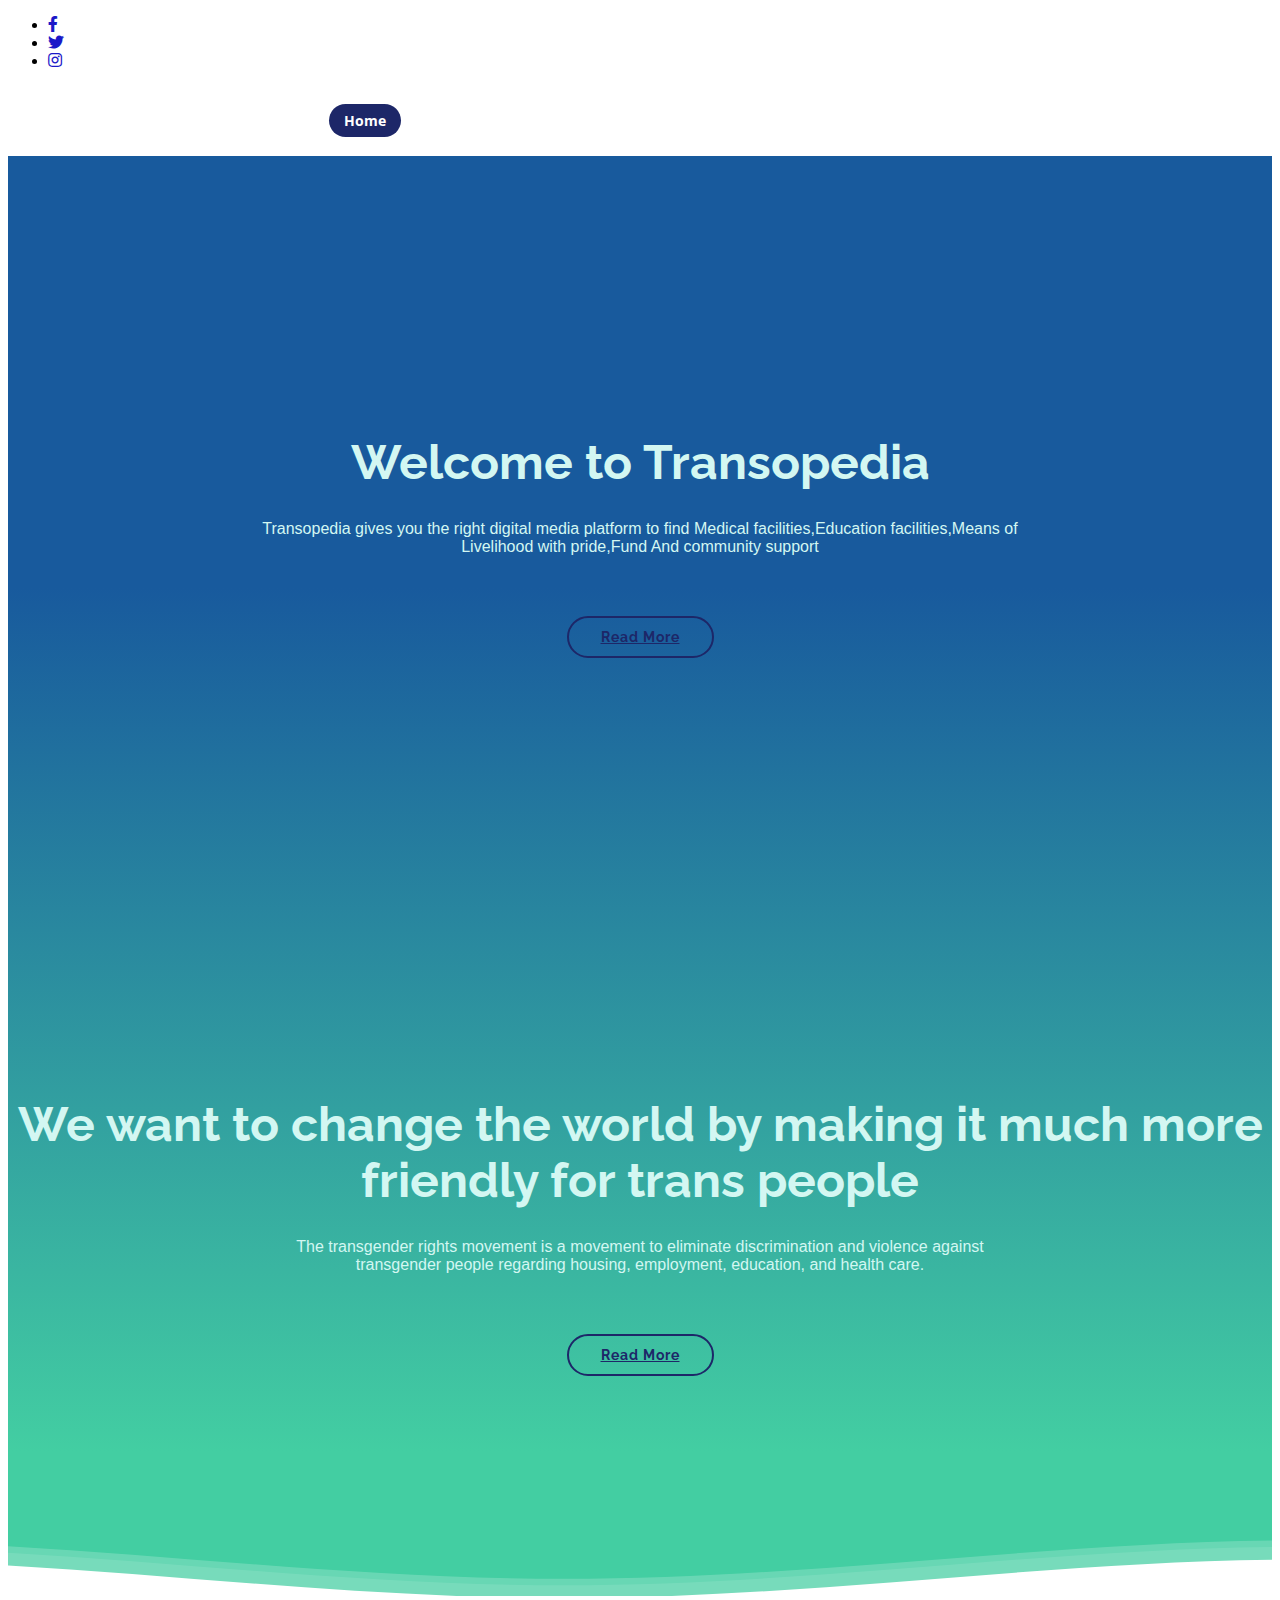
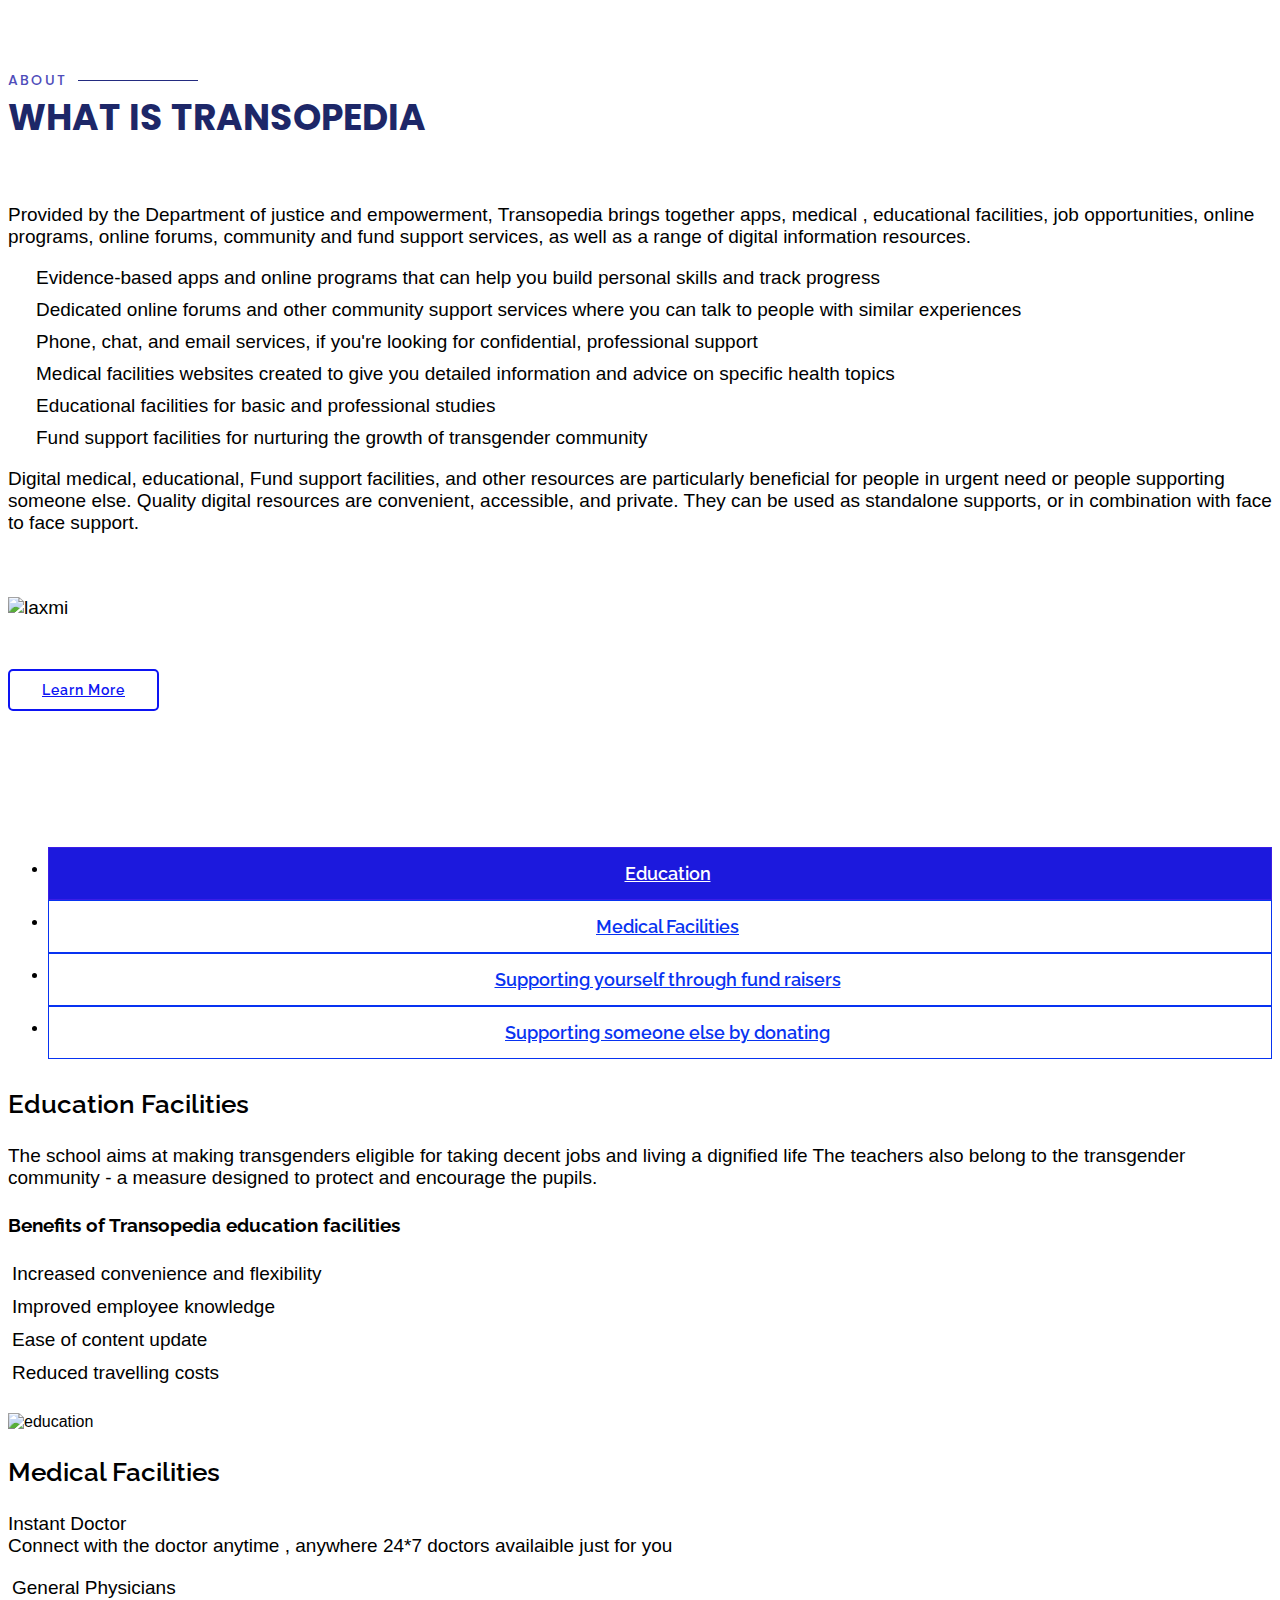
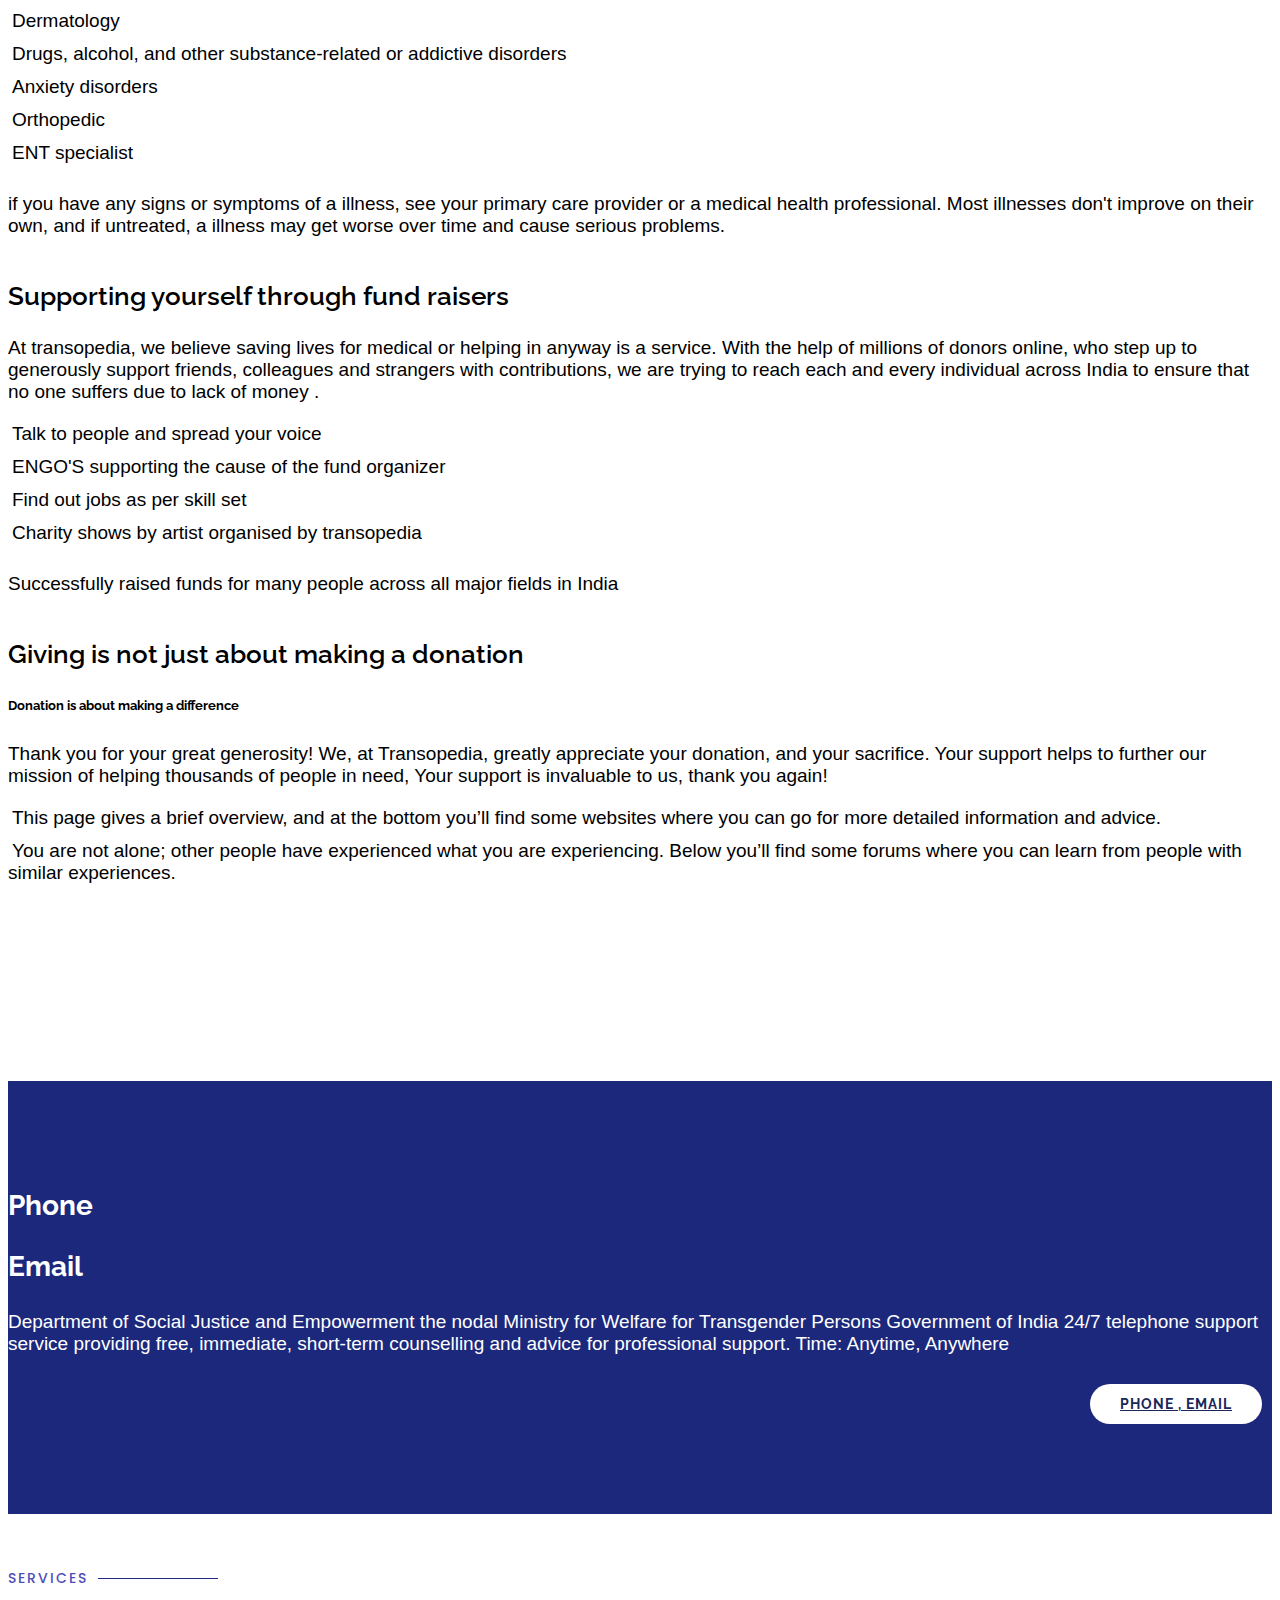
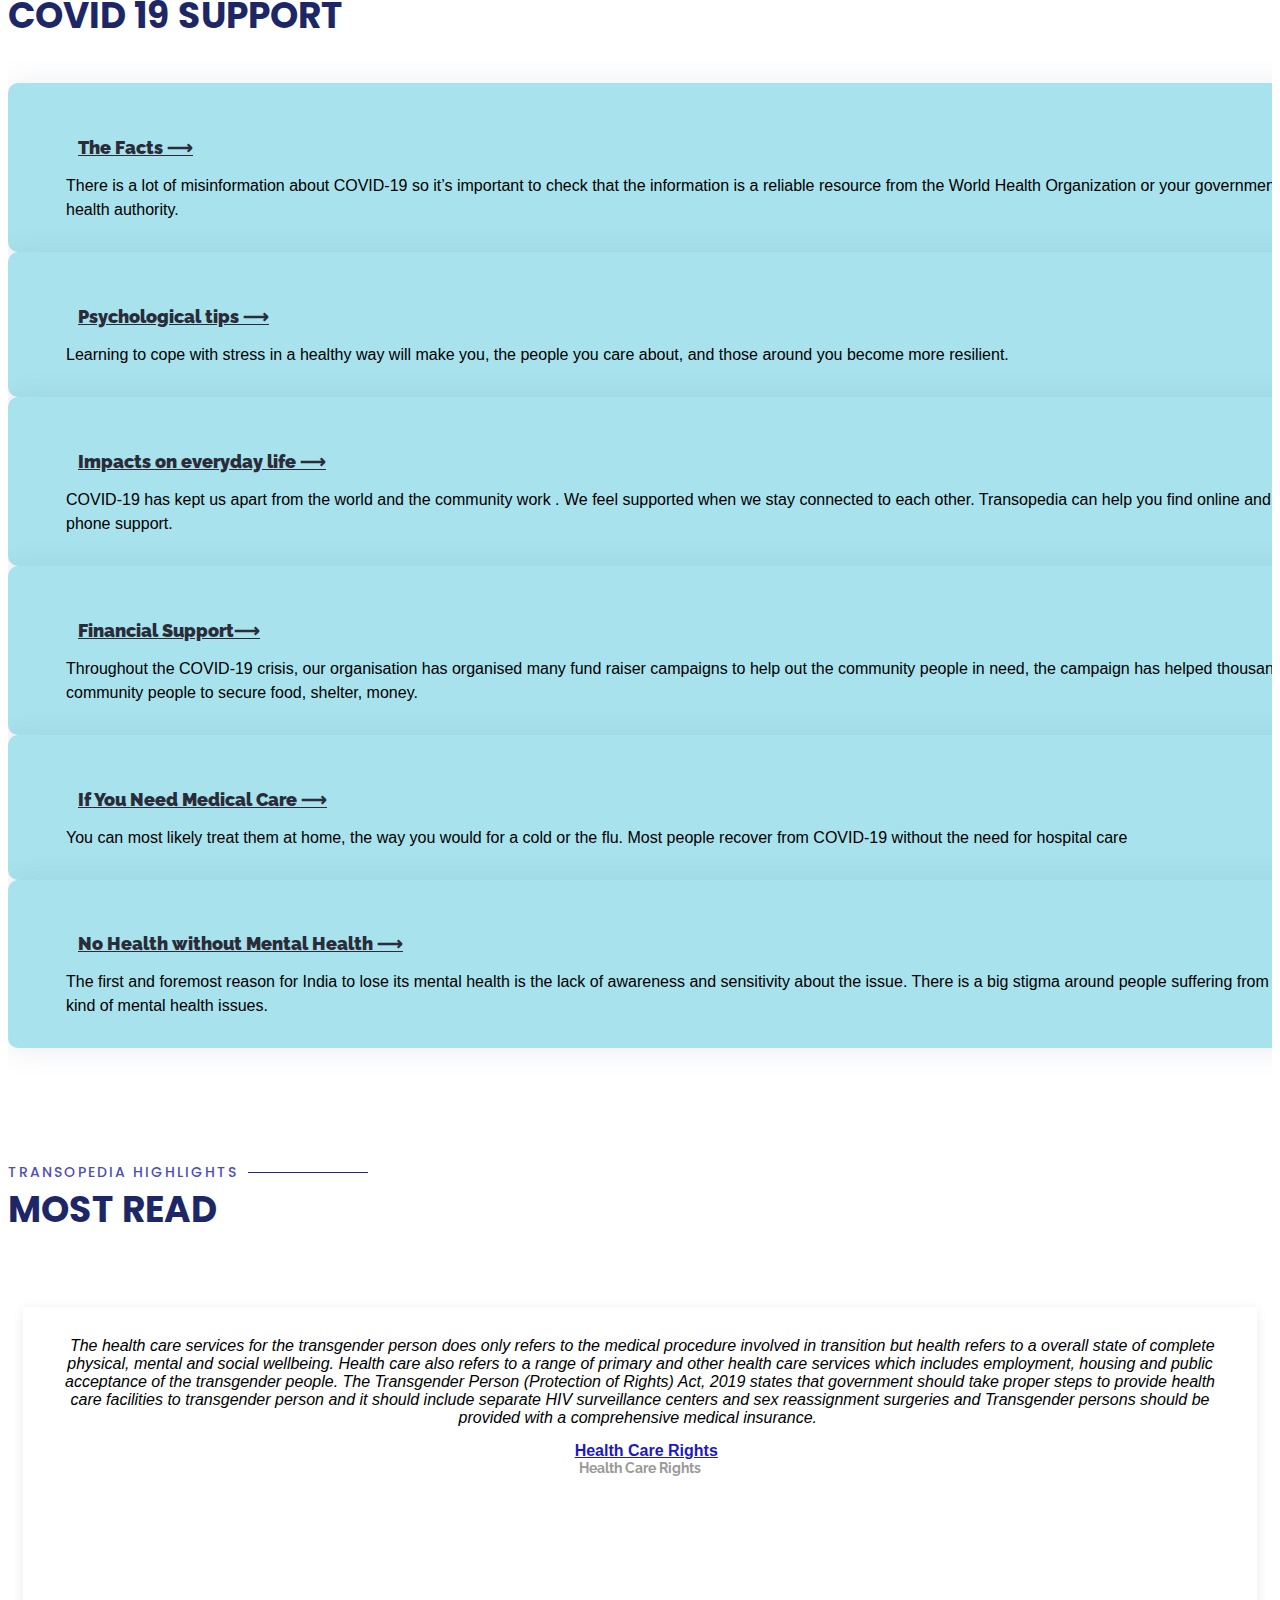
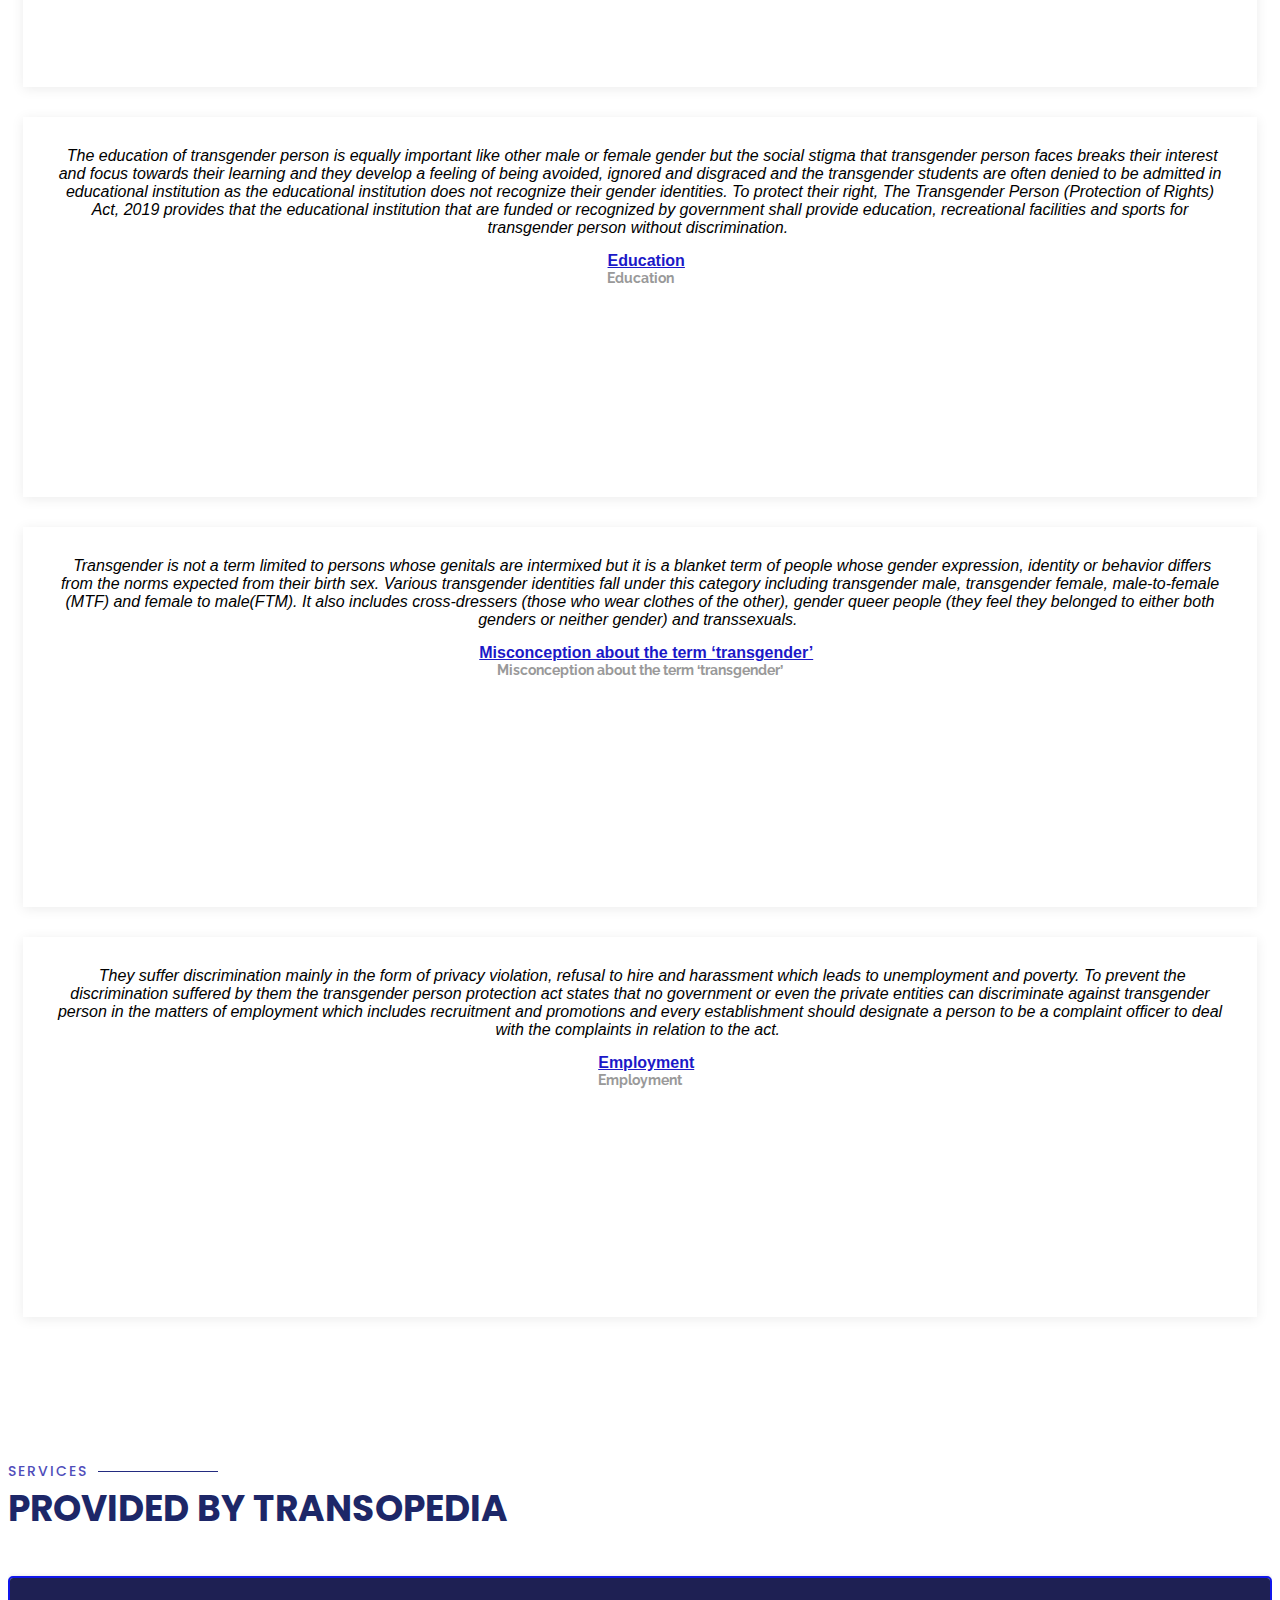
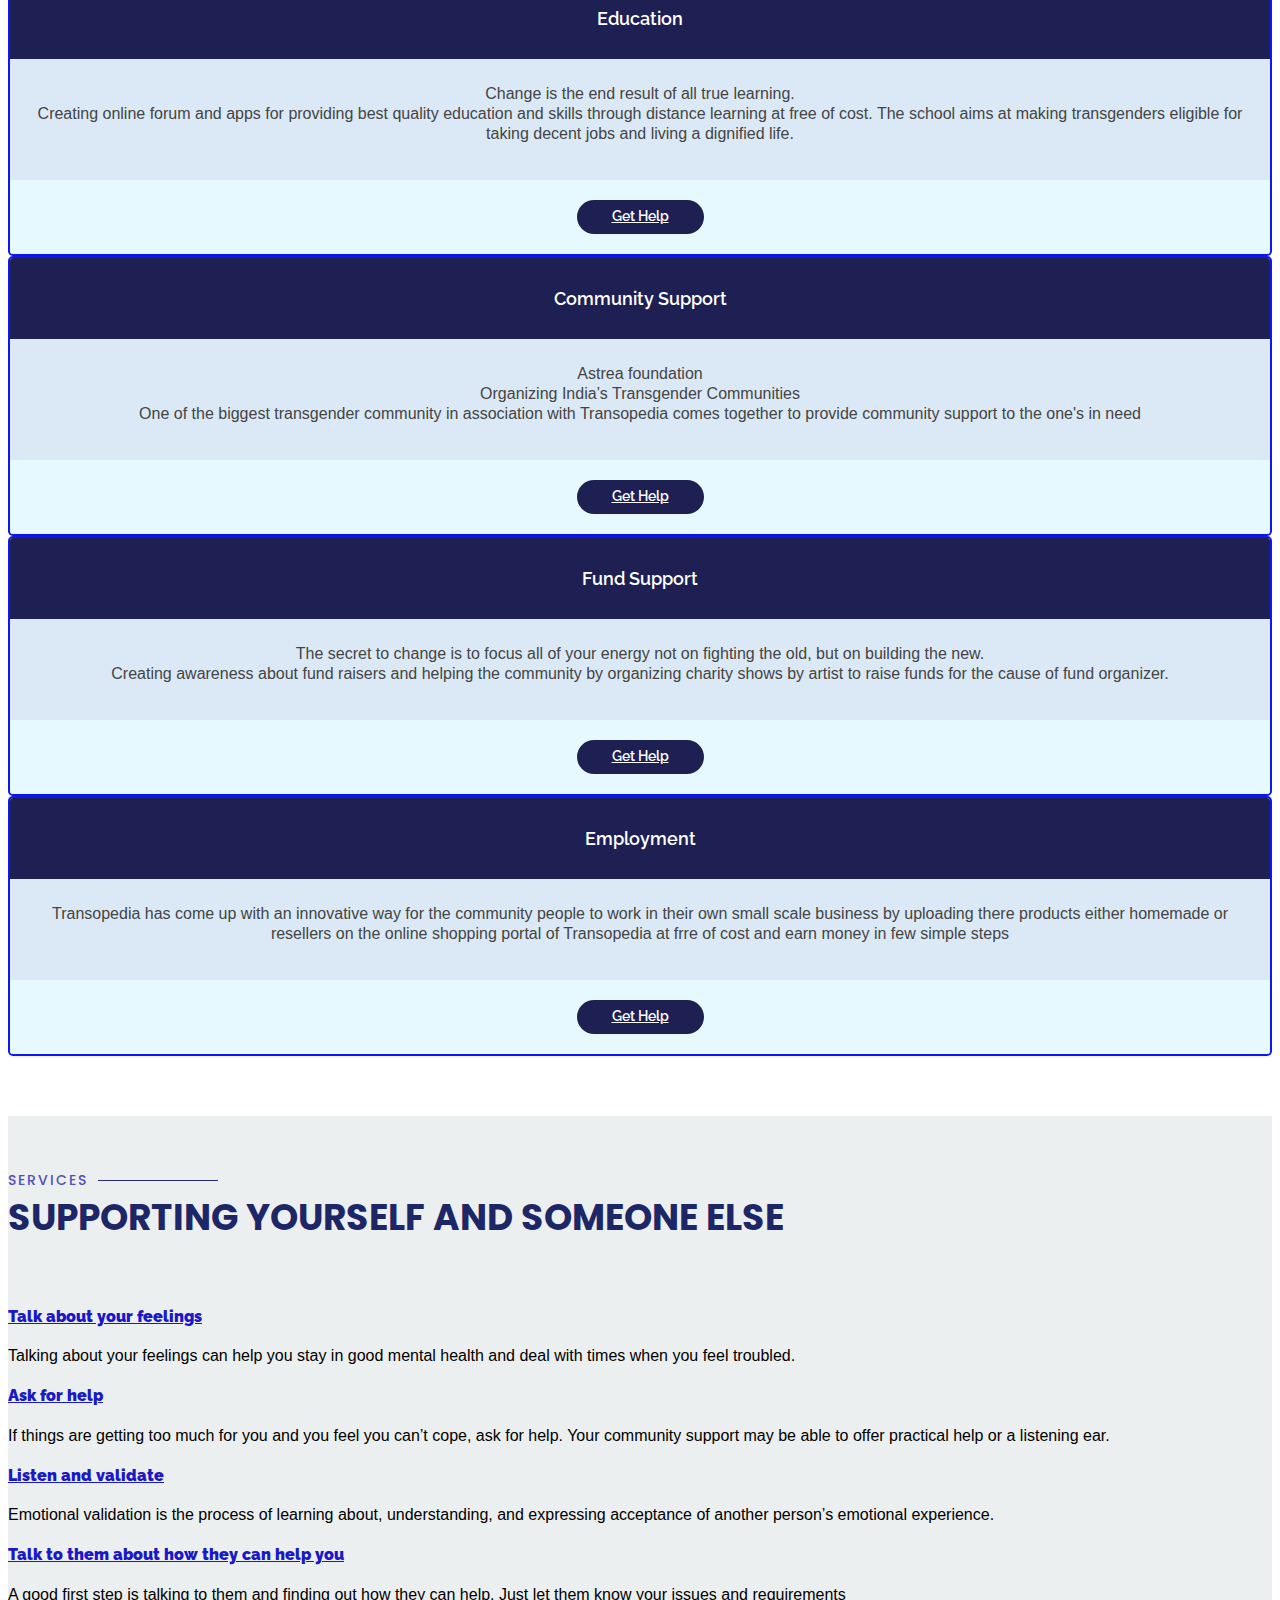
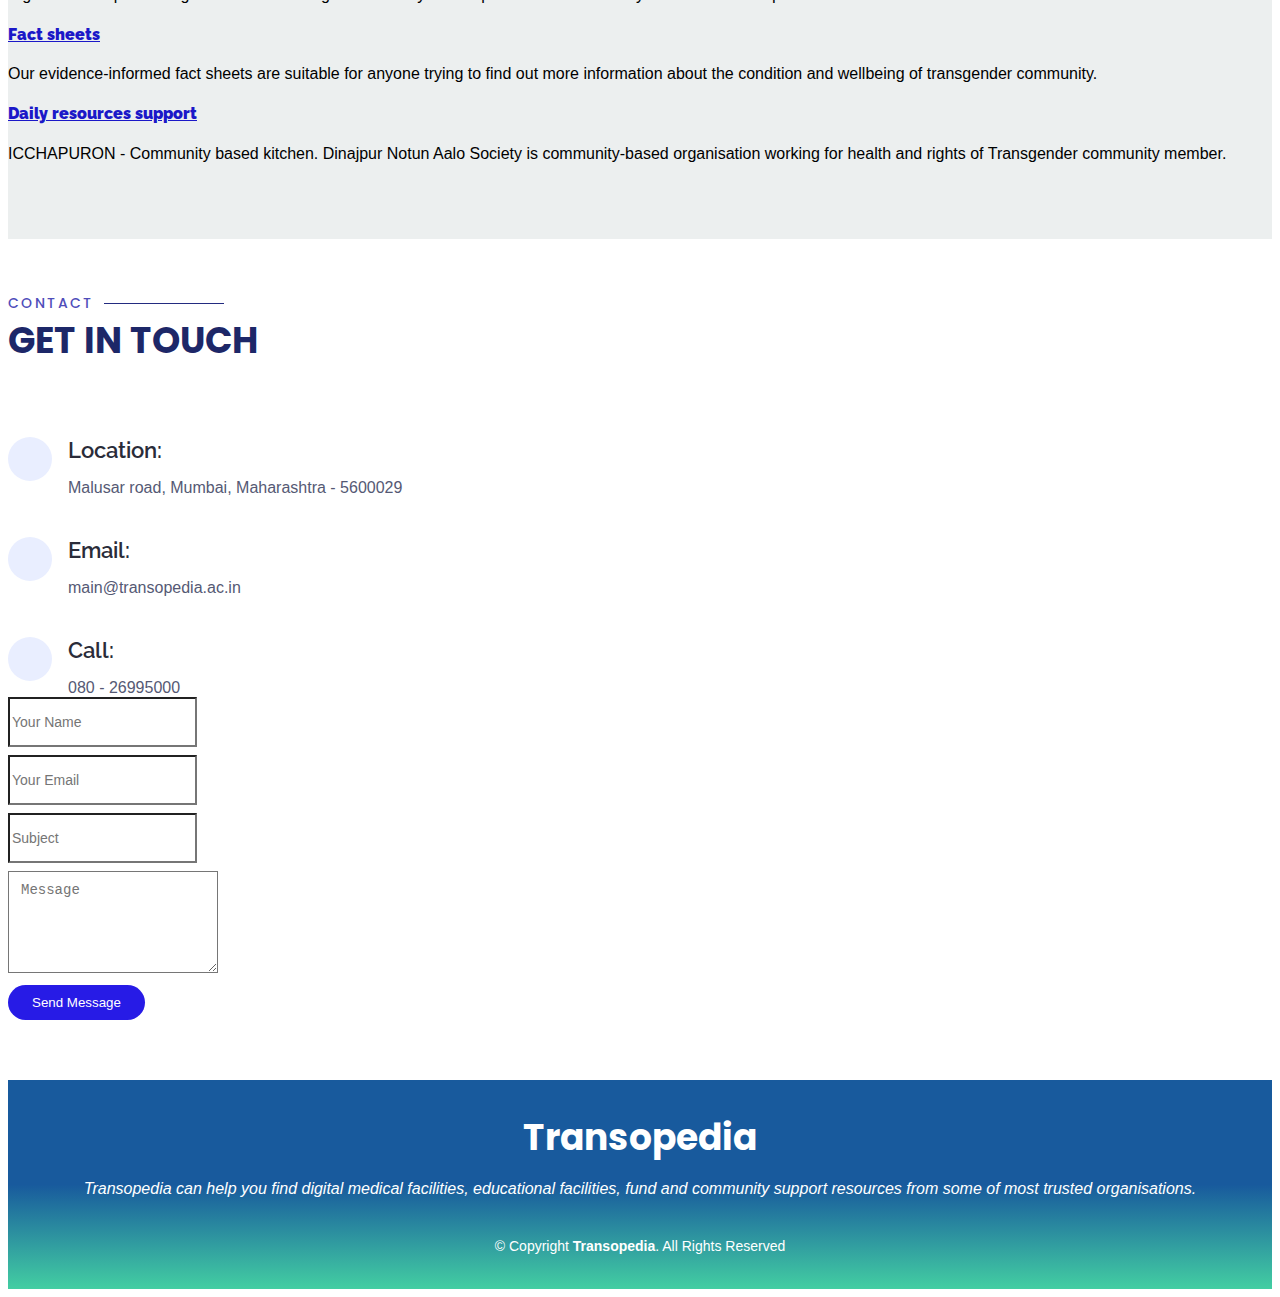
==== commit 16e356cd: "Merge d492cc95dde0d6c258db5fb80633e3573d81a106 into b7f9a599997296eae216a17de913fc19baf6a84a" ====
--- a/index.html
+++ b/index.html
@@ -14,10 +14,8 @@
 
 
   <!-- Google Fonts -->
-  <link
-    href="https://fonts.googleapis.com/css?family=Open+Sans:300,300i,400,400i,600,600i,700,700i|Raleway:300,300i,400,400i,500,500i,600,600i,700,700i|Poppins:300,300i,400,400i,500,500i,600,600i,700,700i"
-    rel="stylesheet">
-
+  <link href="https://fonts.googleapis.com/css?family=Open+Sans:300,300i,400,400i,600,600i,700,700i|Raleway:300,300i,400,400i,500,500i,600,600i,700,700i|Poppins:300,300i,400,400i,500,500i,600,600i,700,700i" rel="stylesheet">
+  
 
   <!-- Vendor CSS Files -->
   <link href="assets/vendor/bootstrap/css/bootstrap.min.css" rel="stylesheet">
@@ -36,14 +34,14 @@
 
   <!-- floating denote button-->
   <link rel="stylesheet" href="style.css">
-  <link rel="stylesheet" href="https://cdnjs.cloudflare.com/ajax/libs/font-awesome/5.15.3/css/all.min.css" />
-
-  <!--Feedback Form-->
-  <link rel="apple-touch-icon" sizes="180x180" href="">
-  <link rel="icon" type="image/png" sizes="32x32" href="">
-  <link rel="icon" type="image/png" sizes="16x16" href="">
-  <link rel="manifest" href="/site.webmanifest">
-  <!-- <script type="text/javascript">
+  <link rel="stylesheet" href="https://cdnjs.cloudflare.com/ajax/libs/font-awesome/5.15.3/css/all.min.css"/>
+
+   <!--Feedback Form-->
+<link rel="apple-touch-icon" sizes="180x180" href="">
+<link rel="icon" type="image/png" sizes="32x32" href="">
+<link rel="icon" type="image/png" sizes="16x16" href="">
+<link rel="manifest" href="/site.webmanifest">
+<!-- <script type="text/javascript">
   (function(){
     window.Saber={
         apiKey: 'f6025876705fea409790',
@@ -55,7 +53,7 @@
     document.getElementsByTagName("head")[0].appendChild(e);
   })();
 </script> -->
-  <!-- End of Feedback button -->
+<!-- End of Feedback button -->
 </head>
 
 
@@ -69,39 +67,39 @@
    -->
 
   <!-- denote button  -->
-  <div class="sticky-container">
+<div class="sticky-container">
     <ul class="sticky">
-      <li>
-        <div class="box">
-          <div class="container">
-            <div class="icon facebook">
-              <span><a href="#"><i class="fab fa-facebook-f"></i></a></span>
-            </div>
-          </div>
-        </div>
-      </li>
-      <li>
-        <div class="box">
-          <div class="container">
-            <div class="icon twitter">
-
-              <span><a href="#"><i class="fab fa-twitter"></i></a></span>
-            </div>
-          </div>
-        </div>
-
-      </li>
-      <li>
-        <div class="box">
-          <div class="container">
-            <div class="icon instagram">
-              <span><a href="#"><i class="fab fa-instagram"></i></a></span>
-            </div>
-          </div>
-        </div>
-      </li>
+        <li>
+            <div class="box">
+            <div class="container">
+               <div class="icon facebook">
+                    <span><a href="#"><i class="fab fa-facebook-f"></i></a></span>
+                </div>
+              </div>
+            </div>
+        </li>
+        <li>
+           <div class="box">
+            <div class="container">
+               <div class="icon twitter">
+
+                    <span><a href="#"><i class="fab fa-twitter"></i></a></span>
+                </div>
+              </div>
+            </div>
+
+        </li>
+        <li>
+           <div class="box">
+            <div class="container">
+               <div class="icon instagram">
+                    <span><a href="#"><i class="fab fa-instagram"></i></a></span>
+                </div>
+              </div>
+            </div>
+        </li>
     </ul>
-  </div>
+</div>
 
   <!-- ======= Header ======= -->
   <header id="header" class="fixed-top d-flex align-items-center  header-transparent ">
@@ -109,7 +107,7 @@
 
       <div class="logo text-md-right">
         <h1 class="text-md-right"><a href="index.html"></a></h1>
-
+       
         <a href="index.html"><img src="assets/img/newlogo1.PNG" alt="" class=""></a>
       </div>
 
@@ -136,12 +134,10 @@
       <div class="carousel-item active">
         <div class="carousel-container">
           <h2 class="animate__animated animate__fadeInDown">Welcome to <span></span>Transopedia</h2>
-          <p class="animate__animated fanimate__adeInUp">Transopedia gives you the
-            right digital media platform to find Medical facilities,Education facilities,Means of Livelihood with
-            pride,Fund
+          <p class="animate__animated fanimate__adeInUp">Transopedia gives you the 
+            right digital media platform to find Medical facilities,Education facilities,Means of Livelihood with pride,Fund
             And community support</p>
-          <a href="about us\aboutus.html" class="btn-get-started animate__animated animate__fadeInUp scrollto">Read
-            More</a>
+          <a href="about us\aboutus.html" class="btn-get-started animate__animated animate__fadeInUp scrollto">Read More</a>
         </div>
       </div>
 
@@ -150,12 +146,11 @@
       <div class="carousel-item">
         <div class="carousel-container">
           <h2 class="animate__animated animate__fadeInDown">We want to change the world by making it much more
-            friendly for trans people </h2>
+             friendly for trans people </h2>
           <p class="animate__animated animate__fadeInUp">The transgender rights movement is a movement to
-            eliminate discrimination and violence against transgender
-            people regarding housing, employment, education, and health care.</p>
-          <a href="about us\aboutus.html" class="btn-get-started animate__animated animate__fadeInUp scrollto">Read
-            More</a>
+              eliminate discrimination and violence against transgender
+              people regarding housing, employment, education, and health care.</p>
+          <a href="about us\aboutus.html" class="btn-get-started animate__animated animate__fadeInUp scrollto">Read More</a>
         </div>
       </div>
 
@@ -165,14 +160,13 @@
       </a>
 
       <a class="carousel-control-next" href="#heroCarousel" role="button" data-slide="next">
-        <span class="carousel-control-next-icon bx bx-chevron-right" aria-hidden="true"></span>
+       <span class="carousel-control-next-icon bx bx-chevron-right" aria-hidden="true"></span> 
         <span class="sr-only">Next</span>
       </a>
 
     </div>
 
-    <svg class="hero-waves" xmlns="http://www.w3.org/2000/svg" xmlns:xlink="http://www.w3.org/1999/xlink"
-      viewBox="0 24 150 28 " preserveAspectRatio="none">
+    <svg class="hero-waves" xmlns="http://www.w3.org/2000/svg" xmlns:xlink="http://www.w3.org/1999/xlink" viewBox="0 24 150 28 " preserveAspectRatio="none">
       <defs>
         <path id="wave-path" d="M-160 44c30 0 58-18 88-18s 58 18 88 18 58-18 88-18 58 18 88 18 v44h-352z">
       </defs>
@@ -203,36 +197,28 @@
         <div class="row content" data-aos="fade-up" style="font-size: 19px;">
           <div class="col-lg-6">
             <p>
-              Provided by the Department of justice and empowerment, Transopedia brings together apps, medical ,
-              educational facilities, job opportunities,
-              online programs, online forums, community and fund support services, as well as a range of digital
-              information resources.
+              Provided by the Department of justice and empowerment, Transopedia brings together apps, medical , educational facilities, job opportunities,
+              online programs, online forums, community and fund support services, as well as a range of digital information resources.
             </p>
             <ul>
               <li><i class="ri-check-double-line"></i> Evidence-based apps and online programs that can
-                help you build personal skills and track progress</li>
-              <li><i class="ri-check-double-line"></i> Dedicated online forums and other community support services
-                where
-                you can talk to people with similar experiences</li>
-              <li><i class="ri-check-double-line"></i> Phone, chat, and email services, if you're looking for
-                confidential,
-                professional support</li>
-              <li><i class="ri-check-double-line"></i> Medical facilities websites created to give you detailed
-                information and
+                 help you build personal skills and track progress</li>
+              <li><i class="ri-check-double-line"></i> Dedicated online forums and other community support services where
+                 you can talk to people with similar experiences</li>
+              <li><i class="ri-check-double-line"></i> Phone, chat, and email services, if you're looking for confidential,
+                 professional support</li>
+              <li><i class="ri-check-double-line"></i> Medical facilities websites created to give you detailed information and 
                 advice on specific health topics</li>
               <li><i class="ri-check-double-line"></i> Educational facilities for basic and professional studies</li>
-              <li><i class="ri-check-double-line"></i> Fund support facilities for nurturing the growth of transgender
-                community</li>
+              <li><i class="ri-check-double-line"></i> Fund support facilities for nurturing the growth of transgender community</li>
             </ul>
           </div>
           <div class="col-lg-6 pt-4 pt-lg-0">
             <p>
-              Digital medical, educational, Fund support facilities, and other resources are particularly beneficial for
-              people
-              in urgent need or people supporting someone else.
-              Quality digital resources are convenient, accessible, and private. They can be used as standalone
-              supports,
-              or in combination with face to face support.
+              Digital medical, educational, Fund support facilities, and other resources are particularly beneficial for people
+               in urgent need or people supporting someone else. 
+               Quality digital resources are convenient, accessible, and private. They can be used as standalone supports,
+                or in combination with face to face support. 
 
             </p>
             <br><br>
@@ -279,33 +265,31 @@
         <div class="tab-content" data-aos="fade-up">
           <div class="tab-pane active show" id="tab-1">
             <div class="row">
-              <div class="col-lg-6 order-2 order-lg-1 mt-3 mt-lg-0">
+             <div class="col-lg-6 order-2 order-lg-1 mt-3 mt-lg-0">
                 <h3>Education Facilities </h3>
                 <div style="font-size: 19px;">
                   <p class="font-italic">
-                    The school aims at making transgenders eligible for taking decent jobs and living a dignified life
-                    The teachers also belong to the transgender community - a measure designed to protect and encourage
-                    the pupils.
+                    The school aims at making transgenders eligible for taking decent jobs and living a dignified life 
+                    The teachers also belong to the transgender community - a measure designed to protect and encourage the pupils.
 
                   </p>
                   <h4>Benefits of Transopedia education facilities</h4>
-                  <ul>
-                    <li><i class="ri-check-double-line"></i> Increased convenience and flexibility</li>
-                    <li><i class="ri-check-double-line"></i> Improved employee knowledge</li>
-                    <li><i class="ri-check-double-line"></i> Ease of content update</li>
-                    <li><i class="ri-check-double-line"></i>Reduced travelling costs</li>
-                  </ul>
+                <ul>
+                  <li><i class="ri-check-double-line"></i> Increased convenience and flexibility</li>
+                  <li><i class="ri-check-double-line"></i> Improved employee knowledge</li>
+                  <li><i class="ri-check-double-line"></i> Ease of content update</li>
+                  <li><i class="ri-check-double-line"></i>Reduced travelling costs</li>
+                </ul>
 
                 </div>
-
+                
               </div>
               <div class="col-lg-6 order-1 order-lg-2 text-center">
-                <img src="assets\img\Education-amico.svg" alt="education" class="img-fluid" width="500px"
-                  height="300px">
-              </div>
-            </div>
-          </div>
-          <div class="tab-pane" id="tab-2">
+                <img src="assets\img\Education-amico.svg" alt="education" class="img-fluid" width="500px" height="300px">
+              </div>
+            </div>
+          </div>
+         <div class="tab-pane" id="tab-2">
             <div class="row">
               <div class="col-lg-6 order-2 order-lg-1 mt-3 mt-lg-0">
                 <h3>Medical Facilities</h3>
@@ -318,19 +302,18 @@
                   <ul>
                     <li><i class="ri-check-double-line"></i> General Physicians</li>
                     <li><i class="ri-check-double-line"></i> Dermatology</li>
-                    <li><i class="ri-check-double-line"></i> Drugs, alcohol, and other substance-related or addictive
-                      disorders</li>
-                    <li><i class="ri-check-double-line"></i> Anxiety disorders</li>
-                    <li><i class="ri-check-double-line"></i> Orthopedic</li>
-                    <li><i class="ri-check-double-line"></i> ENT specialist</li>
+                    <li><i class="ri-check-double-line"></i> Drugs, alcohol, and other substance-related or addictive disorders</li>
+                      <li><i class="ri-check-double-line"></i> Anxiety disorders</li>
+                      <li><i class="ri-check-double-line"></i> Orthopedic</li>
+                      <li><i class="ri-check-double-line"></i> ENT specialist</li>
                   </ul>
                   <p class="font-italic">
-                    if you have any signs or symptoms of a illness, see your primary
-                    care provider or a medical health professional. Most illnesses don't improve on
+                    if you have any signs or symptoms of a illness, see your primary 
+                    care provider or a medical health professional. Most illnesses don't improve on 
                     their own, and if untreated, a illness may get worse over time and cause serious problems.
                   </p>
                 </div>
-
+                
               </div>
               <div class="col-lg-6 order-1 order-lg-2 text-center">
                 <img src="assets/img/Medical prescription-pana.svg" alt="" class="img-fluid">
@@ -344,12 +327,12 @@
                 <div style="font-size: 19px;">
                   <p>
                     At transopedia, we believe saving lives for medical or helping in anyway is a service.
-                    With the help of millions of donors online, who step up to generously support friends,
-                    colleagues and strangers with contributions, we are trying to reach each and every individual
-                    across India to ensure that no one suffers due to lack of money .
+                     With the help of millions of donors online, who step up to generously support friends, 
+                     colleagues and strangers with contributions, we are trying to reach each and every individual
+                      across India to ensure that no one suffers due to lack of money .
 
                   </p>
-                  <ul>
+                 <ul>
                     <li><i class="ri-check-double-line"></i> Talk to people and spread your voice </li>
                     <li><i class="ri-check-double-line"></i> ENGO'S supporting the cause of the fund organizer </li>
                     <li><i class="ri-check-double-line"></i> Find out jobs as per skill set</li>
@@ -360,7 +343,7 @@
 
                   </p>
                 </div>
-
+                
               </div>
               <div class="col-lg-6 order-1 order-lg-2 text-center">
                 <img src="assets/img/Savings-bro.svg" alt="" class="img-fluid">
@@ -374,31 +357,27 @@
 
                 <div style="font-size: 19px;">
                   <p>
-                  <h6>Donation is about making a difference</h6>
-                  Thank you for your great generosity! We, at Transopedia, greatly appreciate your donation, and your
-                  sacrifice.
-                  Your support helps to further
-                  our mission of helping thousands of people in need,
-                  Your support is invaluable to us, thank you again!
+                    <h6>Donation is about making a difference</h6>
+                    Thank you for your great generosity! We, at Transopedia, greatly appreciate your donation, and your sacrifice. 
+                    Your support helps to further
+                     our mission of helping thousands of people in need, 
+                      Your support is invaluable to us, thank you again!  
                   </p>
-
+                  
                   <ul>
-                    <li><i class="ri-check-double-line"></i> This page gives a brief overview, and at the bottom you’ll
-                      find some websites where you can go for more detailed information and advice.
+                    <li><i class="ri-check-double-line"></i> This page gives a brief overview, and at the bottom you’ll find some websites where you can go for more detailed information and advice.
                     </li>
-                    <li><i class="ri-check-double-line"></i> You are not alone; other people have experienced what you
-                      are experiencing. Below you’ll find some forums where you can learn from people with similar
-                      experiences.
-                    </li>
+                    <li><i class="ri-check-double-line"></i> You are not alone; other people have experienced what you are experiencing. Below you’ll find some forums where you can learn from people with similar experiences.
+                      </li>
                   </ul>
-
+  
                 </div>
-
+                
               </div>
               <div class="col-lg-6 order-1 order-lg-2 text-center">
-                <img src="assets/img/Payment Information-bro.svg" alt="" class="img-fluid">
-                <BR></BR>
-                <BR></BR>
+               <img src="assets/img/Payment Information-bro.svg" alt="" class="img-fluid">
+               <BR></BR>
+               <BR></BR>
 
                 <BR></BR>
                 <!-- <img src="assets/img/makechange.jpg" alt="" class="img-fluid"> -->
@@ -418,10 +397,9 @@
           <div class="col-lg-9 text-center text-lg-left">
             <h3>Phone</h3>
             <h3>Email</h3>
-            <p style="font-size: 19px;"> Department of Social Justice and Empowerment the
+            <p style="font-size: 19px;"> Department of Social Justice and Empowerment the 
               nodal Ministry for Welfare for Transgender Persons Government of India
-              24/7 telephone support service providing free, immediate, short-term counselling and advice for
-              professional support.
+               24/7 telephone support service providing free, immediate, short-term counselling and advice for professional support.
               Time:
               Anytime, Anywhere</p>
           </div>
@@ -445,65 +423,52 @@
         <div class="row">
           <div class="col-lg-4 col-md-6">
             <div class="icon-box" data-aos="zoom-in-left">
-              <h4 class="title"><a href="https://www.avert.org/coronavirus/covid-19-myths-and-facts">The Facts ⟶</a>
-              </h4>
+              <h4 class="title"><a href="https://www.avert.org/coronavirus/covid-19-myths-and-facts">The Facts ⟶</a></h4>
               <p class="description" style="font-size: 16px;">
-                There is a lot of misinformation about COVID-19 so it’s important to check that the information
+                There is a lot of misinformation about COVID-19 so it’s important to check that the information 
                 is a reliable resource from the World Health Organization or your government health authority.</p>
             </div>
           </div>
           <div class="col-lg-4 col-md-6 mt-5 mt-md-0">
             <div class="icon-box" data-aos="zoom-in-left" data-aos-delay="100">
-              <h4 class="title"><a
-                  href="https://www.cdc.gov/coronavirus/2019-ncov/daily-life-coping/managing-stress-anxiety.html">Psychological
-                  tips ⟶</a></h4>
-              <p class="description" style="font-size: 16px;">Learning to cope with stress in a healthy way will make
-                you,
+              <h4 class="title"><a href="https://www.cdc.gov/coronavirus/2019-ncov/daily-life-coping/managing-stress-anxiety.html"
+                >Psychological tips ⟶</a></h4>
+              <p class="description" style="font-size: 16px;">Learning to cope with stress in a healthy way will make you, 
                 the people you care about, and those around you become more resilient.</p>
             </div>
           </div>
 
           <div class="col-lg-4 col-md-6 mt-5 mt-lg-0 ">
             <div class="icon-box" data-aos="zoom-in-left" data-aos-delay="200">
-              <h4 class="title"><a
-                  href="https://www.columbiapsychiatry.org/news/impact-covid-19-pandemic-transgender-and-non-binary-community">
-                  Impacts on everyday life ⟶</a></h4>
-              <p class="description" style="font-size: 16px;">COVID-19 has kept us apart from the world and the
-                community work .
-                We feel supported when we stay connected to each other. Transopedia can help you find online and phone
-                support.</p>
+              <h4 class="title"><a href="https://www.columbiapsychiatry.org/news/impact-covid-19-pandemic-transgender-and-non-binary-community">
+                Impacts on everyday life ⟶</a></h4>
+              <p class="description" style="font-size: 16px;">COVID-19 has kept us apart from the world and the community work .
+                 We feel supported when we stay connected to each other. Transopedia can help you find online and phone support.</p>
             </div>
           </div>
           <div class="col-lg-4 col-md-6 mt-5">
             <div class="icon-box" data-aos="zoom-in-left" data-aos-delay="300">
-              <h4 class="title"><a
-                  href="https://www.indiatoday.in/coronavirus-outbreak/story/covid-19-centre-announces-rs-1500-assistance-for-transgenders-here-s-how-to-apply-1806448-2021-05-24">Financial
-                  Support⟶</a></h4>
-              <p class="description" style="font-size: 16px;">Throughout the COVID-19 crisis, our organisation has
-                organised many fund raiser
+              <h4 class="title"><a href="https://www.indiatoday.in/coronavirus-outbreak/story/covid-19-centre-announces-rs-1500-assistance-for-transgenders-here-s-how-to-apply-1806448-2021-05-24">Financial Support⟶</a></h4>
+              <p class="description" style="font-size: 16px;">Throughout the COVID-19 crisis, our organisation has organised many fund raiser 
                 campaigns to help out the community people in need, the campaign has helped thousands community people
-                to secure food, shelter, money.</p>
+                 to secure food, shelter, money.</p>
             </div>
           </div>
 
           <div class="col-lg-4 col-md-6 mt-5">
             <div class="icon-box" data-aos="zoom-in-left" data-aos-delay="400">
-              <h4 class="title"><a href="https://www.webmd.com/lung/covid-treatment-home-hospital#1">If You Need Medical
-                  Care ⟶</a></h4>
-              <p class="description" style="font-size: 16px;">You can most likely treat them at home, the way you would
-                for
-                a cold or the flu. Most people recover from COVID-19 without the need for hospital care</p>
+              <h4 class="title"><a href="https://www.webmd.com/lung/covid-treatment-home-hospital#1">If You Need Medical Care ⟶</a></h4>
+              <p class="description" style="font-size: 16px;">You can most likely treat them at home, the way you would for
+                 a cold or the flu. Most people recover from COVID-19 without the need for hospital care</p>
             </div>
           </div>
           <div class="col-lg-4 col-md-6 mt-5">
             <div class="icon-box" data-aos="zoom-in-left" data-aos-delay="500">
-              <h4 class="title"><a
-                  href="https://health.economictimes.indiatimes.com/news/industry/what-india-must-do-to-solve-its-mental-health-crisis/74314862#:~:text=Mental%20health%20situation%20in%20India,and%20sensitize%20the%20community%2Fsociety.">
-                  No Health without Mental Health ⟶</a></h4>
-              <p class="description" style="font-size: 16px;">The first and foremost reason for India to lose its mental
-                health is
+              <h4 class="title"><a href="https://health.economictimes.indiatimes.com/news/industry/what-india-must-do-to-solve-its-mental-health-crisis/74314862#:~:text=Mental%20health%20situation%20in%20India,and%20sensitize%20the%20community%2Fsociety.">
+                No Health without Mental Health ⟶</a></h4>
+              <p class="description" style="font-size: 16px;">The first and foremost reason for India to lose its mental health is 
                 the lack of awareness and sensitivity about the issue. There is a big stigma around people suffering
-                from any kind of mental health issues.</p>
+                 from any kind of mental health issues.</p>
             </div>
           </div>
         </div>
@@ -524,92 +489,71 @@
           <div class="testimonial-item">
             <p>
               <i class="bx bxs-quote-alt-left quote-icon-left"></i>
-              The health care services for the transgender person does only refers to the medical procedure involved in
-              transition
-              but health refers to a overall state of complete physical, mental and social wellbeing. Health care also
-              refers to a range
-              of primary and other health care services which includes employment, housing and public acceptance of the
-              transgender people.
-              The Transgender Person (Protection of Rights) Act, 2019 states that government should take proper steps to
-              provide health
-              care facilities to transgender person and it should
-              include separate HIV surveillance centers and sex reassignment surgeries and Transgender persons should be
-              provided
-              with a comprehensive medical insurance.
+              The health care services for the transgender person does only refers to the medical procedure involved in transition 
+                  but health refers to a overall state of complete physical, mental and social wellbeing. Health care also refers to a range
+                 of primary and other health care services which includes employment, housing and public acceptance of the transgender people.
+                 The Transgender Person (Protection of Rights) Act, 2019 states that government should take proper steps to provide health
+                  care facilities to transgender person and it should 
+                 include separate HIV surveillance centers and sex reassignment surgeries and Transgender persons should be provided
+                  with a comprehensive medical insurance.
               <i class="bx bxs-quote-alt-right quote-icon-right"></i>
             </p>
             <img src="assets/img/testimonials/strs.jpg" class="testimonial-img" alt="">
-            <div class="btn">
-
-              <a href="https://www.helpguide.org/home-pages/stress-management.htm" class="btn-buy">Health Care
-                Rights</a>
-              <h4>Health Care Rights</h4>
-            </div>
+            <a href="https://www.helpguide.org/home-pages/stress-management.htm" class="btn-buy">Health Care Rights</a>
+            <h4>Health Care Rights</h4>
           </div>
 
           <div class="testimonial-item">
             <p>
               <i class="bx bxs-quote-alt-left quote-icon-left"></i>
-              The education of transgender person is equally important like other male or female
-              gender but the social stigma that transgender person faces breaks their interest and
-              focus towards their learning and they develop a feeling of being avoided, ignored
-              and disgraced and the transgender students are often denied to be admitted in
-              educational institution as the educational institution does not recognize their gender identities.
-              To protect their right, The Transgender Person (Protection of Rights) Act, 2019 provides
-              that the educational institution that are funded or recognized by government shall provide education,
-              recreational facilities and sports for transgender person without discrimination.
+              The education of transgender person is equally important like other male or female 
+                gender but the social stigma that transgender person faces breaks their interest and 
+                focus towards their learning and they develop a feeling of being avoided, ignored
+                 and disgraced and the transgender students are often denied to be admitted in
+                  educational institution as the educational institution does not recognize their gender identities. 
+                  To protect their right, The Transgender Person (Protection of Rights) Act, 2019 provides 
+                  that the educational institution that are funded or recognized by government shall provide education, 
+                  recreational facilities and sports for transgender person without discrimination.
 
               <i class="bx bxs-quote-alt-right quote-icon-right"></i>
             </p>
-            <div class="btn">
-              <img src="assets/img/testimonials/em.jpg" class="testimonial-img" alt="">
-              <a href="https://www.helpguide.org/home-pages/emotional-intelligence.htm#" class="btn-buy">Education</a>
-              <h4>Education</h4>
-            </div>
+            <img src="assets/img/testimonials/em.jpg" class="testimonial-img" alt="">
+            <a href="https://www.helpguide.org/home-pages/emotional-intelligence.htm#" class="btn-buy">Education</a>
+            <h4>Education</h4>
           </div>
 
           <div class="testimonial-item">
             <p>
               <i class="bx bxs-quote-alt-left quote-icon-left"></i>
-              Transgender is not a term limited to persons whose genitals are intermixed but it
-              is a blanket term of people whose gender expression, identity or behavior differs
-              from the norms expected from their birth sex. Various transgender identities fall under this
-              category including transgender male, transgender female, male-to-female (MTF) and female to male(FTM).
+              Transgender is not a term limited to persons whose genitals are intermixed but it 
+              is a blanket term of people whose gender expression, identity or behavior differs 
+              from the norms expected from their birth sex. Various transgender identities fall under this 
+              category including transgender male, transgender female, male-to-female (MTF) and female to male(FTM). 
               It also includes cross-dressers (those who wear clothes of the other), gender queer people
-              (they feel they belonged to either both genders or neither gender) and transsexuals.
+               (they feel they belonged to either both genders or neither gender) and transsexuals.
 
 
               <i class="bx bxs-quote-alt-right quote-icon-right"></i>
             </p>
             <img src="assets/img/testimonials/comm.jpg" class="testimonial-img" alt="">
-            <div class="btn" style="position: relative;bottom: -125px;">
-              <a href="https://www.helpguide.org/home-pages/communication.htm" class="btn-buy">Misconception about the
-                term ‘transgender’
-              </a>
-              <h4>Misconception about the term ‘transgender’
-              </h4>
-            </div>
+            <a href="https://www.helpguide.org/home-pages/communication.htm" class="btn-buy">Misconception about the term ‘transgender’
+            </a>
+            <h4>Misconception about the term ‘transgender’
+            </h4>
           </div>
 
 
           <div class="testimonial-item">
             <p>
               <i class="bx bxs-quote-alt-left quote-icon-left"></i>
-              They suffer discrimination mainly in the form of privacy violation, refusal to hire and harassment which
-              leads to unemployment
-              and poverty. To prevent the discrimination suffered by them the transgender person protection act states
-              that no government or
-              even the private entities can discriminate against transgender person in the matters of employment which
-              includes recruitment and
-              promotions
-              and every establishment should designate a person to be a complaint officer to deal with the complaints in
-              relation to the act. <i class="bx bxs-quote-alt-right quote-icon-right"></i>
-            </p>
+              They suffer discrimination mainly in the form of privacy violation, refusal to hire and harassment which leads to unemployment
+               and poverty. To prevent the discrimination suffered by them the transgender person protection act states that no government or 
+               even the private entities can discriminate against transgender person in the matters of employment which includes recruitment and 
+               promotions 
+              and every establishment should designate a person to be a complaint officer to deal with the complaints in relation to the act.              <i class="bx bxs-quote-alt-right quote-icon-right"></i></p>
             <img src="assets/img/testimonials/pets.jpg" class="testimonial-img" alt="">
-            <div class="btn" style="position: relative;bottom: -125px;">
-              <a href="" class="btn-buy">Employment</a>
-              <h4>Employment</h4>
-            </div>
+            <a href="" class="btn-buy">Employment</a>
+            <h4>Employment</h4>
           </div>
 
         </div>
@@ -634,13 +578,12 @@
               <ul style="font-size: 16px;">
                 <li>
                   Change is the end result of all true learning.<br>
-                  Creating online forum and apps for providing best quality education and skills through distance
-                  learning at free
+                  Creating online forum and apps for providing best quality education and skills through distance learning at free 
                   of cost.
-                  The school aims at making transgenders eligible for taking decent jobs and living a
+                  The school aims at making transgenders eligible for taking decent jobs and living a 
                   dignified life.
 
-                </li>
+                 </li>
 
               </ul>
               <div class="btn-wrap">
@@ -649,21 +592,20 @@
             </div>
           </div>
 
-
-          <div class="col-lg-3 col-md-6 mt-4 mt-lg-0">
+          
+         <div class="col-lg-3 col-md-6 mt-4 mt-lg-0">
             <div class="box featured" data-aos="zoom-in" data-aos-delay="200">
               <h3>Community Support</h3>
               <!-- <h4><sup>$</sup>29<span> / month</span></h4> -->
               <ul style="font-size: 16px;">
                 <li>Astrea foundation<br>
-                  Organizing India’s Transgender Communities
-                  <br> One of the biggest transgender community in association with Transopedia comes together to
-                  provide community support
+                  Organizing India’s Transgender Communities 
+                  <br> One of the biggest transgender community in association with Transopedia comes together to provide community support
                   to the one's in need
 
                 </li>
               </ul>
-              <div class="btn-wrap" style="margin-top: 40px;">
+              <div class="btn-wrap">
                 <a href="https://blog.ipleaders.in/legal-rights-of-transgender-india/" class="btn-buy">Get Help</a>
               </div>
             </div>
@@ -674,14 +616,12 @@
               <h3>Fund Support</h3>
               <!-- <h4><sup>$</sup>49<span> / month</span></h4> -->
               <ul style="font-size: 16px;">
-                <li>The secret to change is to focus all of your energy not on fighting the old, but on building the
-                  new.
-                  <br> Creating awareness about fund raisers and helping the community by organizing charity shows by
-                  artist to
+                <li>The secret to change is to focus all of your energy not on fighting the old, but on building the new.
+                  <br> Creating awareness about fund raisers and helping the community by organizing charity shows by artist to
                   raise funds for the cause of fund organizer.
                 </li>
               </ul>
-              <div class="btn-wrap" style="margin-top: 40px;">
+              <div class="btn-wrap">
                 <a href="storeanddonate\donation.html" class="btn-buy">Get Help</a>
               </div>
             </div>
@@ -691,12 +631,11 @@
             <div class="box featured" data-aos="zoom-in" data-aos-delay="200">
               <h3>Employment</h3>
               <!-- <h4><sup>$</sup>19<span> / month</span></h4> -->
-              <ul style="font-size: 16px;">
-                <li>Transopedia has come up with an innovative way for the community people to work in their own small
-                  scale business by
-                  uploading there products either homemade or resellers on the online shopping portal of
-                  Transopedia at frre of cost and earn money in few simple steps
-                </li>
+              <ul style="font-size: 16px;"> 
+                <li>Transopedia has come up with an innovative way for the community people to work in their own small scale business by 
+                  uploading there products either homemade or resellers on the online shopping portal of 
+                  Transopedia at frre of cost and earn money in few simple steps  
+                                  </li>
               </ul>
               <div class="btn-wrap">
                 <a href="storeanddonate\STORE.html" class="btn-buy">Get Help</a>
@@ -721,34 +660,29 @@
         <div class="row">
           <div class="col-lg-4 col-md-6 d-flex align-items-stretch">
             <div class="icon-box">
-
-              <h4><a
-                  href="https://www.mentalhealth.org.uk/your-mental-health/looking-after-your-mental-health/talk-about-your-feelings">
-                  Talk about your feelings</a></h4>
-              <p>Talking about your feelings can help you stay in good mental health and deal with times when you feel
-                troubled.</p>
+              
+              <h4><a href="https://www.mentalhealth.org.uk/your-mental-health/looking-after-your-mental-health/talk-about-your-feelings">
+                Talk about your feelings</a></h4>
+              <p>Talking about your feelings can help you stay in good mental health and deal with times when you feel troubled.</p>
             </div>
           </div>
 
 
           <div class="col-lg-4 col-md-6 d-flex align-items-stretch mt-4 mt-lg-0">
             <div class="icon-box">
-              <h4><a href="https://yehaindia.com/transgender-community-in-india-ngos-working-for-them/">Ask for help</a>
-              </h4>
-              <p>If things are getting too much for you and you feel you can’t cope, ask for help. Your community
-                support may
+              <h4><a href="https://yehaindia.com/transgender-community-in-india-ngos-working-for-them/">Ask for help</a></h4>
+              <p>If things are getting too much for you and you feel you can’t cope, ask for help. Your community support may 
                 be able to offer practical help or a listening ear.</p>
             </div>
           </div>
           <div class="col-lg-4 col-md-6 d-flex align-items-stretch mt-4 mt-lg-0">
             <div class="icon-box">
-              <h4><a href="https://www.nami.org/Your-Journey/Identity-and-Cultural-Dimensions/LGBTQI">Listen and
-                  validate
-                </a></h4>
+              <h4><a href="https://www.nami.org/Your-Journey/Identity-and-Cultural-Dimensions/LGBTQI">Listen and validate
+              </a></h4>
               <p>Emotional validation is the process of learning about, understanding, and expressing acceptance
-                of another person’s emotional experience.
+                 of another person’s emotional experience.
               </p>
-
+                
 
 
             </div>
@@ -767,24 +701,21 @@
           <div class="col-lg-4 col-md-6 d-flex align-items-stretch mt-4">
             <div class="icon-box">
               <div class="icon"><i class=""></i></div>
-              <h4><a href="https://www.independentage.org/information/personal-life/difficult-conversations">Talk to
-                  them about
-                  how they can help you</a></h4>
-              <p>A good first step is talking to them and finding out how they can help. Just let them know your issues
-                and requirements</p>
+              <h4><a href="https://www.independentage.org/information/personal-life/difficult-conversations">Talk to them about 
+                how they can help you</a></h4>
+              <p>A good first step is talking to them and finding out how they can help. Just let them know your issues and requirements</p>
             </div>
           </div>
 
           <div class="col-lg-4 col-md-6 d-flex align-items-stretch mt-4">
             <div class="icon-box">
               <div class="icon"><i class=""></i></div>
-              <h4><a
-                  href="https://www.legalserviceindia.com/legal/article-1837-the-position-of-india-s-transgender-third-gender.html">
-                  Fact sheets
-                </a></h4>
+              <h4><a href="https://www.legalserviceindia.com/legal/article-1837-the-position-of-india-s-transgender-third-gender.html">
+                Fact sheets
+              </a></h4>
               <p>
                 Our evidence-informed fact sheets are suitable for anyone trying to find out more information
-                about the condition and wellbeing of transgender community.
+                 about the condition and wellbeing of transgender community.
 
 
               </p>
@@ -795,12 +726,11 @@
             <div class="icon-box">
               <div class="icon"><i class=""></i></div>
               <h4><a href="https://milaap.org/fundraisers/support-joyita-mondal">Daily resources
-                  support
-                </a></h4>
+                support
+              </a></h4>
               <p>
                 ICCHAPURON - Community based kitchen.
-                Dinajpur Notun Aalo Society is community-based organisation working for health and rights of Transgender
-                community member.
+Dinajpur Notun Aalo Society is community-based organisation working for health and rights of Transgender community member.
               </p>
             </div>
           </div>
@@ -849,25 +779,21 @@
 
             <form action="https://formspree.io/f/mrgjyzzo" method="post" role="form" class="php-email-form">
               <div class="form-row">
-                <div class="col-md-6 form-group">
-                  <input type="text" name="name" class="form-control" id="name" placeholder="Your Name"
-                    data-rule="minlen:4" data-msg="Please enter at least 4 chars" />
+                <div class="col-md-6 form-group" >
+                  <input type="text" name="name" class="form-control" id="name" placeholder="Your Name" data-rule="minlen:4" data-msg="Please enter at least 4 chars" />
                   <div class="validate"></div>
                 </div>
                 <div class="col-md-6 form-group">
-                  <input type="email" class="form-control" name="email" id="email" placeholder="Your Email"
-                    data-rule="email" data-msg="Please enter a valid email" />
+                  <input type="email" class="form-control" name="email" id="email" placeholder="Your Email" data-rule="email" data-msg="Please enter a valid email" />
                   <div class="validate"></div>
                 </div>
               </div>
               <div class="form-group">
-                <input type="text" class="form-control" name="subject" id="subject" placeholder="Subject"
-                  data-rule="minlen:4" data-msg="Please enter at least 8 chars of subject" />
+                <input type="text" class="form-control" name="subject" id="subject" placeholder="Subject" data-rule="minlen:4" data-msg="Please enter at least 8 chars of subject" />
                 <div class="validate"></div>
               </div>
               <div class="form-group">
-                <textarea class="form-control" name="message" rows="5" data-rule="required"
-                  data-msg="Please write something for us" placeholder="Message"></textarea>
+                <textarea class="form-control" name="message" rows="5" data-rule="required" data-msg="Please write something for us" placeholder="Message"></textarea>
                 <div class="validate"></div>
               </div>
               <div class="mb-3">
@@ -891,10 +817,10 @@
   <footer id="footer">
     <div class="container">
       <h3>Transopedia</h3>
-      <p style="font-size: 16px;">Transopedia can help you find digital medical facilities, educational facilities,
-        fund and community support
+      <p style="font-size: 16px;">Transopedia can help you find digital medical facilities, educational facilities, 
+        fund and community support 
         resources from some of most trusted organisations.</p>
-
+      
       <div class="copyright">
         &copy; Copyright <strong><span>Transopedia</span></strong>. All Rights Reserved
       </div>
@@ -919,17 +845,17 @@
 
   <!-- Start of ChatBot (www.chatbot.com) code -->
 
-  <script type="text/javascript">
-    window.__be = window.__be || {};
-    window.__be.id = "60af9510789adf00072a5474";
-    (function () {
+<script type="text/javascript">
+  window.__be = window.__be || {};
+  window.__be.id = "60af9510789adf00072a5474";
+  (function() {
       var be = document.createElement('script'); be.type = 'text/javascript'; be.async = true;
       be.src = ('https:' == document.location.protocol ? 'https://' : 'http://') + 'cdn.chatbot.com/widget/plugin.js';
       var s = document.getElementsByTagName('script')[0]; s.parentNode.insertBefore(be, s);
-    })();
-  </script>
-  <!-- End of ChatBot code -->
+  })();
+</script>
+<!-- End of ChatBot code -->
 
 </body>
 
-</html>+</html>
--- a/assets/css/style.css
+++ b/assets/css/style.css
@@ -3,7 +3,7 @@
 --------------------------------------------------------------*/
 
 body {
-  font-family: "Rubik", sans-serif;
+  font-family: 'Rubik', sans-serif;
 }
 
 a {
@@ -16,13 +16,9 @@
   text-decoration: none;
 }
 
-h1,
-h2,
-h3,
-h4,
-h5,
-h6 {
+h1, h2, h3, h4, h5, h6 {
   font-family: "Raleway", sans-serif;
+
 }
 /*--------------------------------------------------------------
 # Back to top button
@@ -79,7 +75,7 @@
 
 #header.header-scrolled {
   background: rgb(228 230 242 / 90%);
-  color: #1d2768;
+  color: #1d2768
 }
 
 #header .logo h1 {
@@ -91,8 +87,7 @@
   letter-spacing: 1px;
 }
 
-#header .logo h1 a,
-#header .logo h1 a:hover {
+#header .logo h1 a, #header .logo h1 a:hover {
   color: #fff;
   text-decoration: none;
 }
@@ -107,8 +102,7 @@
 # Navigation Menu
 --------------------------------------------------------------*/
 /* Desktop Navigation */
-.nav-menu,
-.nav-menu * {
+.nav-menu, .nav-menu * {
   margin: 0;
   padding-left: 0;
   list-style: none;
@@ -118,14 +112,14 @@
   position: relative;
   white-space: nowrap;
   float: left;
-  left: 25%;
+  left:25%;
 }
 
 .nav-menu a {
   display: block;
   font-weight: bolder;
   position: relative;
-  color: #fff;
+  color:#FFF;
   padding: 7px 15px 7px 15px;
   margin-left: 5px;
   transition: 0.3s;
@@ -138,13 +132,12 @@
   color: #1d2768;
 }
 
-.nav-menu a:hover,
-.nav-menu .active > a,
-.nav-menu li:hover > a {
+.nav-menu a:hover, .nav-menu .active > a, .nav-menu li:hover > a {
   background: #1d2768;
   text-decoration: none;
   color: white;
 }
+
 
 /* Mobile Navigation */
 .mobile-nav-toggle {
@@ -169,6 +162,7 @@
   color: #1d2768;
 }
 
+
 .mobile-nav {
   position: fixed;
   top: 55px;
@@ -200,9 +194,7 @@
   outline: none;
 }
 
-.mobile-nav a:hover,
-.mobile-nav .active > a,
-.mobile-nav li:hover > a {
+.mobile-nav a:hover, .mobile-nav .active > a, .mobile-nav li:hover > a {
   color: #ef6603;
   text-decoration: none;
 }
@@ -269,7 +261,7 @@
   padding: 0;
 }
 
-#hero .carousel-container {
+#hero .carousel-container  {
   display: flex;
   justify-content: center;
   align-items: center;
@@ -281,7 +273,7 @@
 }
 
 #hero h2 {
-  color: #d3f7f2;
+  color: #D3F7F2;
   margin-bottom: 30px;
   font-size: 48px;
   font-weight: 700;
@@ -292,16 +284,14 @@
   -webkit-animation-delay: 0.4s;
   animation-delay: 0.4s;
   margin: 0 auto 50px auto;
-  color: #d3f7f2;
-}
-
-#hero .carousel-control-prev,
-#hero .carousel-control-next {
+  color: #D3F7F2;
+}
+
+#hero .carousel-control-prev, #hero .carousel-control-next  {
   width: 10%;
 }
 
-#hero .carousel-control-next-icon,
-#hero .carousel-control-prev-icon {
+#hero .carousel-control-next-icon, #hero .carousel-control-prev-icon {
   background: none;
   font-size: 48px;
   line-height: 1;
@@ -333,16 +323,17 @@
 }
 
 @media (min-width: 1024px) {
+
   #hero p {
     width: 60%;
   }
-  #hero .carousel-control-prev,
-  #hero .carousel-control-next {
+  #hero .carousel-control-prev, #hero .carousel-control-next {
     width: 5%;
   }
 }
 
 @media (max-width: 768px) {
+
   #hero .carousel-container {
     height: 90vh;
   }
@@ -573,7 +564,7 @@
 }
 
 .features .nav-link.active {
-  background: #1c19dd;
+  background:#1c19dd;
   color: white;
   border-color: #3c1de7;
 }
@@ -770,13 +761,11 @@
   transition: all 0.3s ease-in-out;
 }
 
-.portfolio #portfolio-flters li:hover,
-.portfolio #portfolio-flters li.filter-active {
+.portfolio #portfolio-flters li:hover, .portfolio #portfolio-flters li.filter-active {
   color: #1920ec;
 }
 
-.portfolio #portfolio-flters li.filter-active::before,
-.portfolio #portfolio-flters li.filter-active::after {
+.portfolio #portfolio-flters li.filter-active::before, .portfolio #portfolio-flters li.filter-active::after {
   color: #1920ec;
 }
 
@@ -818,8 +807,7 @@
   margin-bottom: 0;
 }
 
-.portfolio .portfolio-item .portfolio-info .preview-link,
-.portfolio .portfolio-item .portfolio-info .details-link {
+.portfolio .portfolio-item .portfolio-info .preview-link, .portfolio .portfolio-item .portfolio-info .details-link {
   position: absolute;
   right: 40px;
   font-size: 24px;
@@ -828,8 +816,7 @@
   transition: 0.3s;
 }
 
-.portfolio .portfolio-item .portfolio-info .preview-link:hover,
-.portfolio .portfolio-item .portfolio-info .details-link:hover {
+.portfolio .portfolio-item .portfolio-info .preview-link:hover, .portfolio .portfolio-item .portfolio-info .details-link:hover {
   color: #fd9f5b;
 }
 
@@ -875,8 +862,7 @@
   padding: 30px 30px 0 30px;
   margin: 30px 15px;
   text-align: center;
-
-  height: 650px;
+  min-height: 350px;
   box-shadow: 0px 2px 12px rgba(0, 0, 0, 0.08);
 }
 
@@ -900,8 +886,7 @@
   margin: 0;
 }
 
-.testimonials .testimonial-item .quote-icon-left,
-.testimonials .testimonial-item .quote-icon-right {
+.testimonials .testimonial-item .quote-icon-left, .testimonials .testimonial-item .quote-icon-right {
   color: #fedac0;
   font-size: 26px;
 }
@@ -924,8 +909,7 @@
   margin: 0 auto 15px auto;
 }
 
-.testimonials .owl-nav,
-.testimonials .owl-dots {
+.testimonials .owl-nav, .testimonials .owl-dots {
   margin-top: 5px;
   text-align: center;
 }
@@ -949,6 +933,7 @@
   }
 }
 .col-lg-3:hover {
+
   cursor: pointer;
 }
 
@@ -971,13 +956,13 @@
   padding: 30px 15px;
   font-size: 18px;
   font-weight: 600;
-  color: #1e2053;
+  color:#1e2053 ;
   background: #e5f9ff;
 }
 
 .pricing h4 {
   font-size: 36px;
-  color: #1e2053;
+  color:#1e2053 ;
   font-weight: 600;
   font-family: "Poppins", sans-serif;
   margin-bottom: 20px;
@@ -1024,26 +1009,14 @@
   padding: 20px 15px;
   background: #e5f9ff;
   text-align: center;
-  position: relative;
-  /* top: 20px; */
-}
-
-.btn {
-  display: flex;
-  flex-direction: column;
-  justify-content: center;
-  align-items: center;
-  position: relative;
-
-  bottom: -7px;
-}
+}
+
 .pricing .btn-buy {
   background: #1e2053;
   display: inline-block;
   padding: 8px 35px 10px 35px;
   border-radius: 50px;
   color: #fff;
-
   transition: none;
   font-size: 14px;
   font-weight: 400;
@@ -1059,7 +1032,6 @@
 
 .pricing .featured {
   border: 2px solid #1017eb;
-  height: 60vh;
 }
 
 .pricing .featured h3 {
@@ -1136,7 +1108,7 @@
 # Team
 --------------------------------------------------------------*/
 .team {
-  background: rgb(236 239 239);
+  background: rgb(236 239 239);;
   padding: 60px 0;
 }
 
@@ -1251,14 +1223,11 @@
   color: #555974;
 }
 
-.contact .info .email,
-.contact .info .phone {
+.contact .info .email, .contact .info .phone {
   margin-top: 40px;
 }
 
-.contact .info .email:hover i,
-.contact .info .address:hover i,
-.contact .info .phone:hover i {
+.contact .info .email:hover i, .contact .info .address:hover i, .contact .info .phone:hover i {
   background: #ef6603;
   color: #fff;
 }
@@ -1321,8 +1290,7 @@
   animation: animate-loading 1s linear infinite;
 }
 
-.contact .php-email-form input,
-.contact .php-email-form textarea {
+.contact .php-email-form input, .contact .php-email-form textarea {
   border-radius: 0;
   box-shadow: none;
   font-size: 14px;
@@ -1348,8 +1316,9 @@
 .contact .php-email-form button[type="submit"]:hover {
   background: white;
   border: 3px solid #271be6;
-  color: #271be6;
+  color:#271be6;
   font-weight: bolder;
+
 }
 
 @-webkit-keyframes animate-loading {
@@ -1440,8 +1409,7 @@
   z-index: 1;
 }
 
-.portfolio-details .portfolio-details-carousel .owl-nav,
-.portfolio-details .portfolio-details-carousel .owl-dots {
+.portfolio-details .portfolio-details-carousel .owl-nav, .portfolio-details .portfolio-details-carousel .owl-dots {
   margin-top: 5px;
   text-align: left;
 }
@@ -1513,8 +1481,9 @@
 # Footer
 --------------------------------------------------------------*/
 #footer {
-  background: linear-gradient(0deg, #43cea2, #185a9d 50%);
-  color: #fff;
+  background:linear-gradient(
+    0deg, #43cea2 , #185a9d 50%);
+  color: #FFF;
   font-size: 14px;
   text-align: center;
   padding: 30px 0;
@@ -1523,7 +1492,7 @@
 #footer h3 {
   font-size: 36px;
   font-weight: 700;
-  color: #fff;
+  color: #FFF;
   position: relative;
   font-family: "Poppins", sans-serif;
   padding: 0;
@@ -1571,4 +1540,4 @@
 }
 main#main {
   background-color: #ffffff;
-}
+}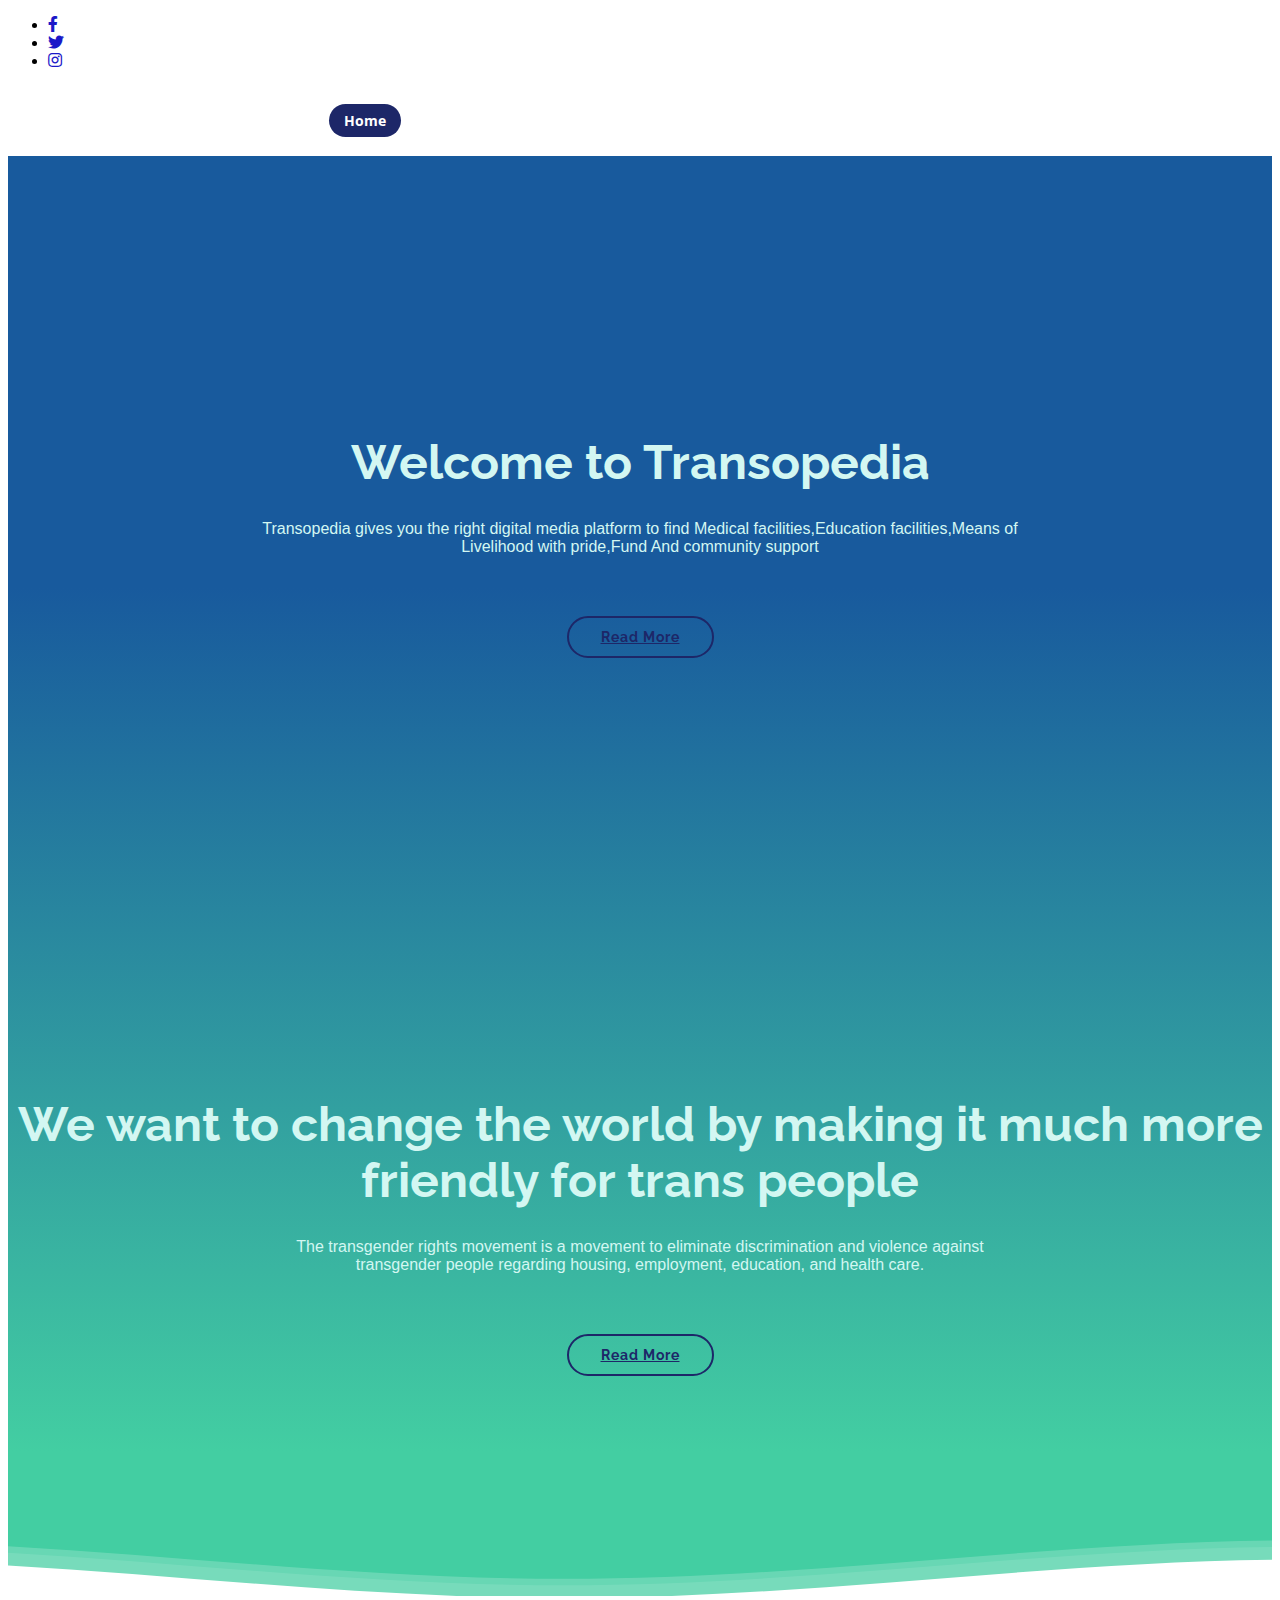
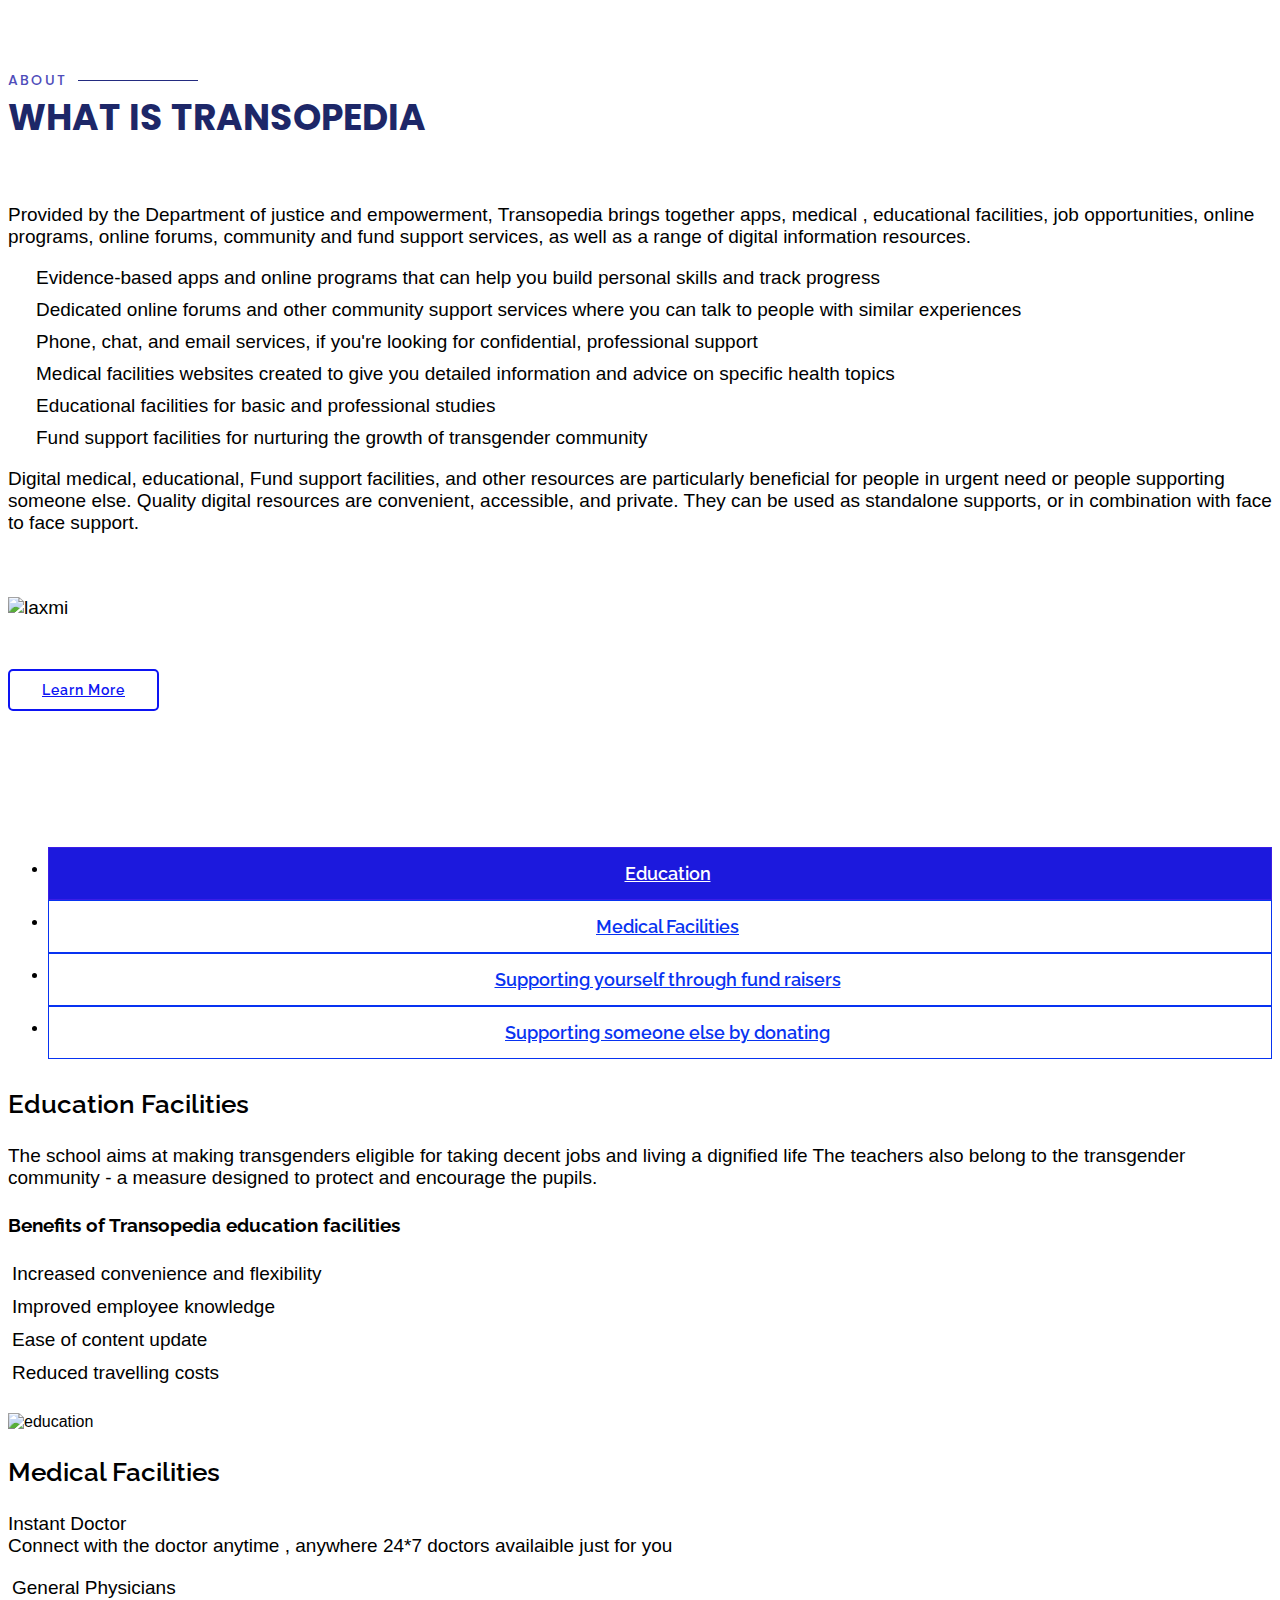
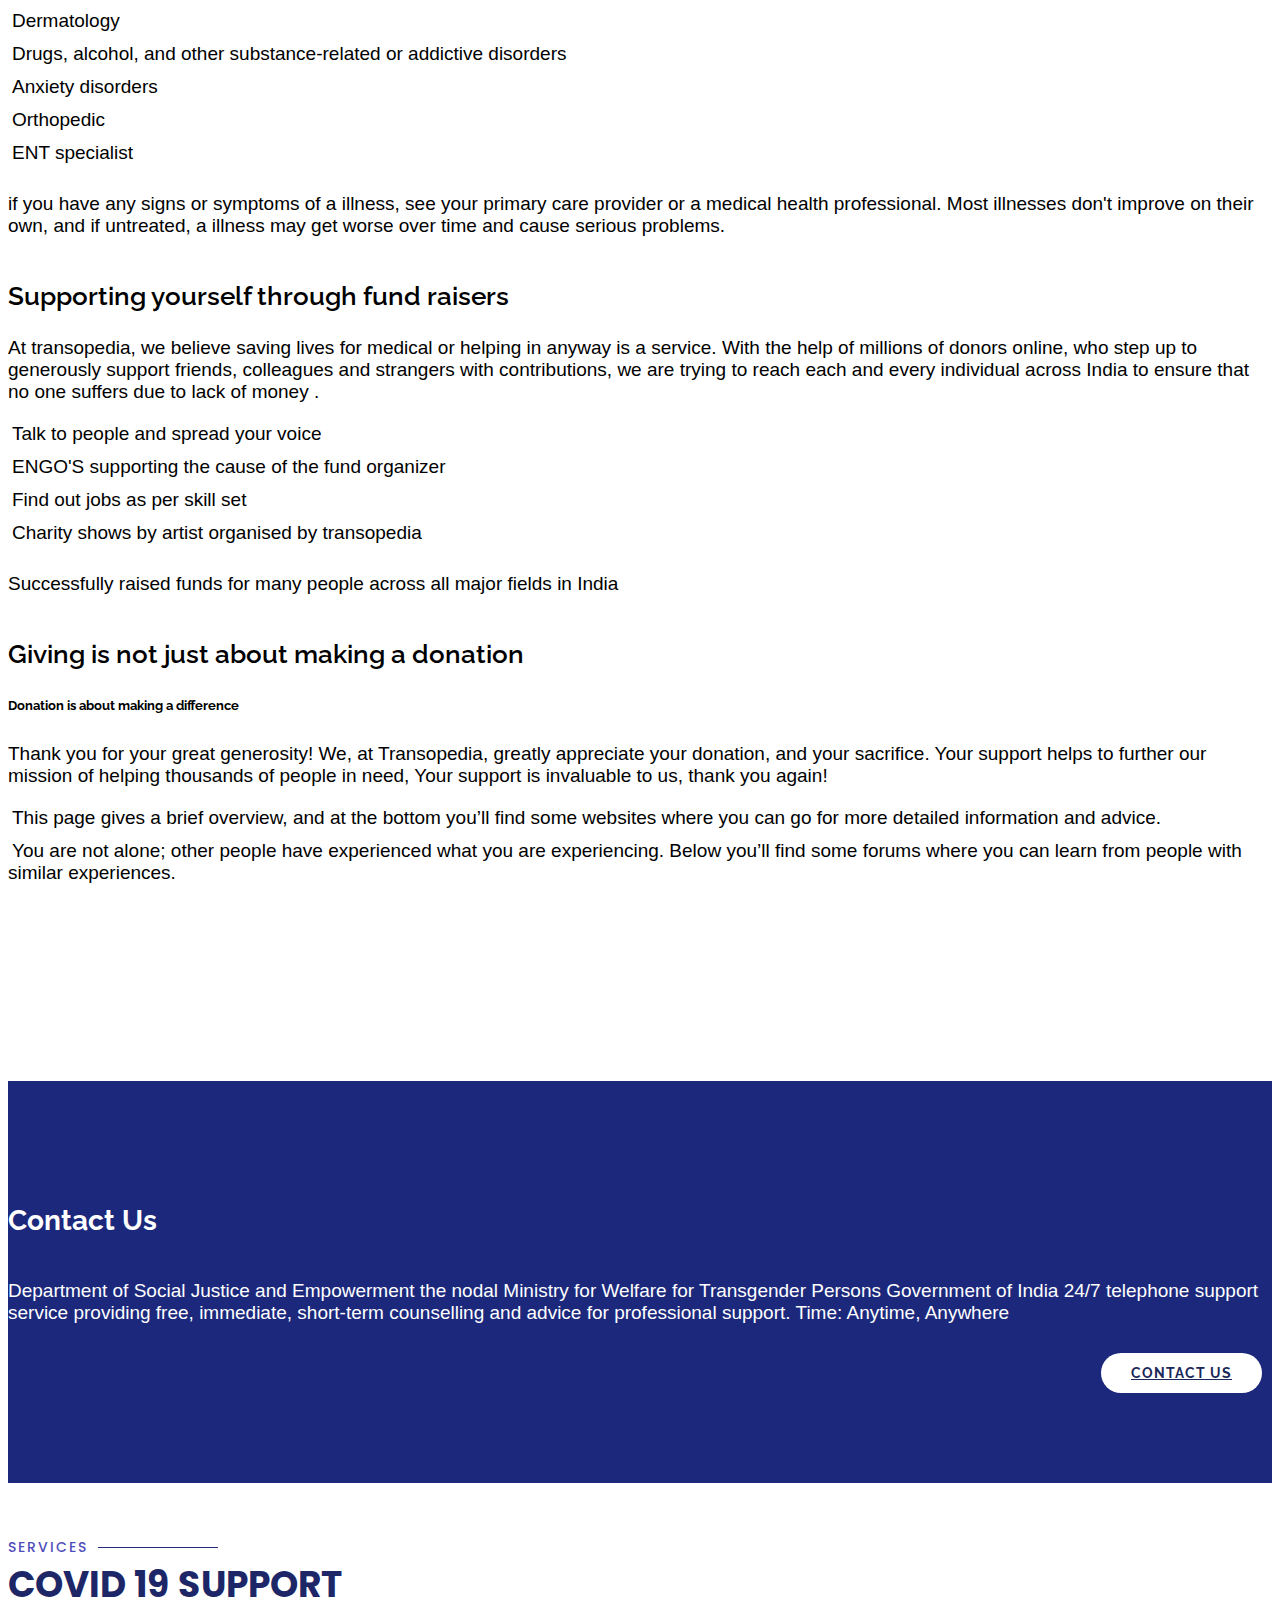
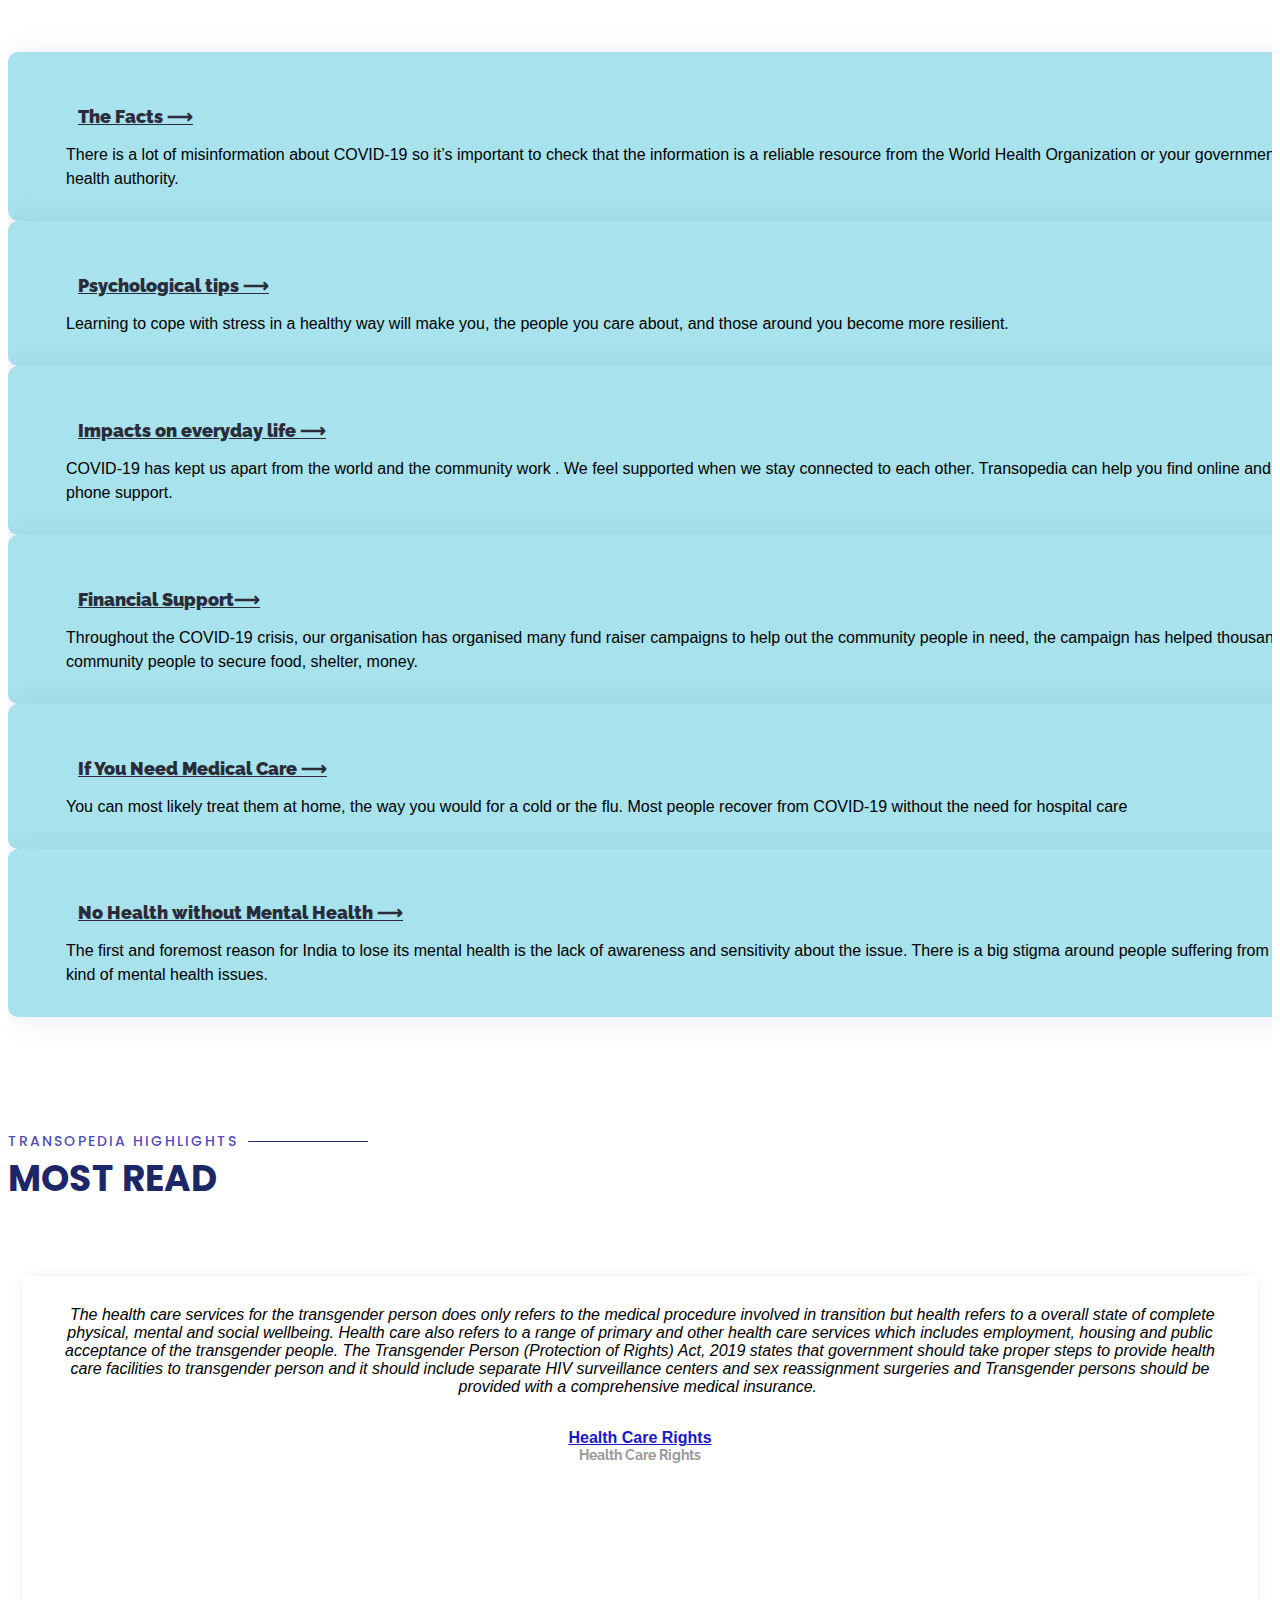
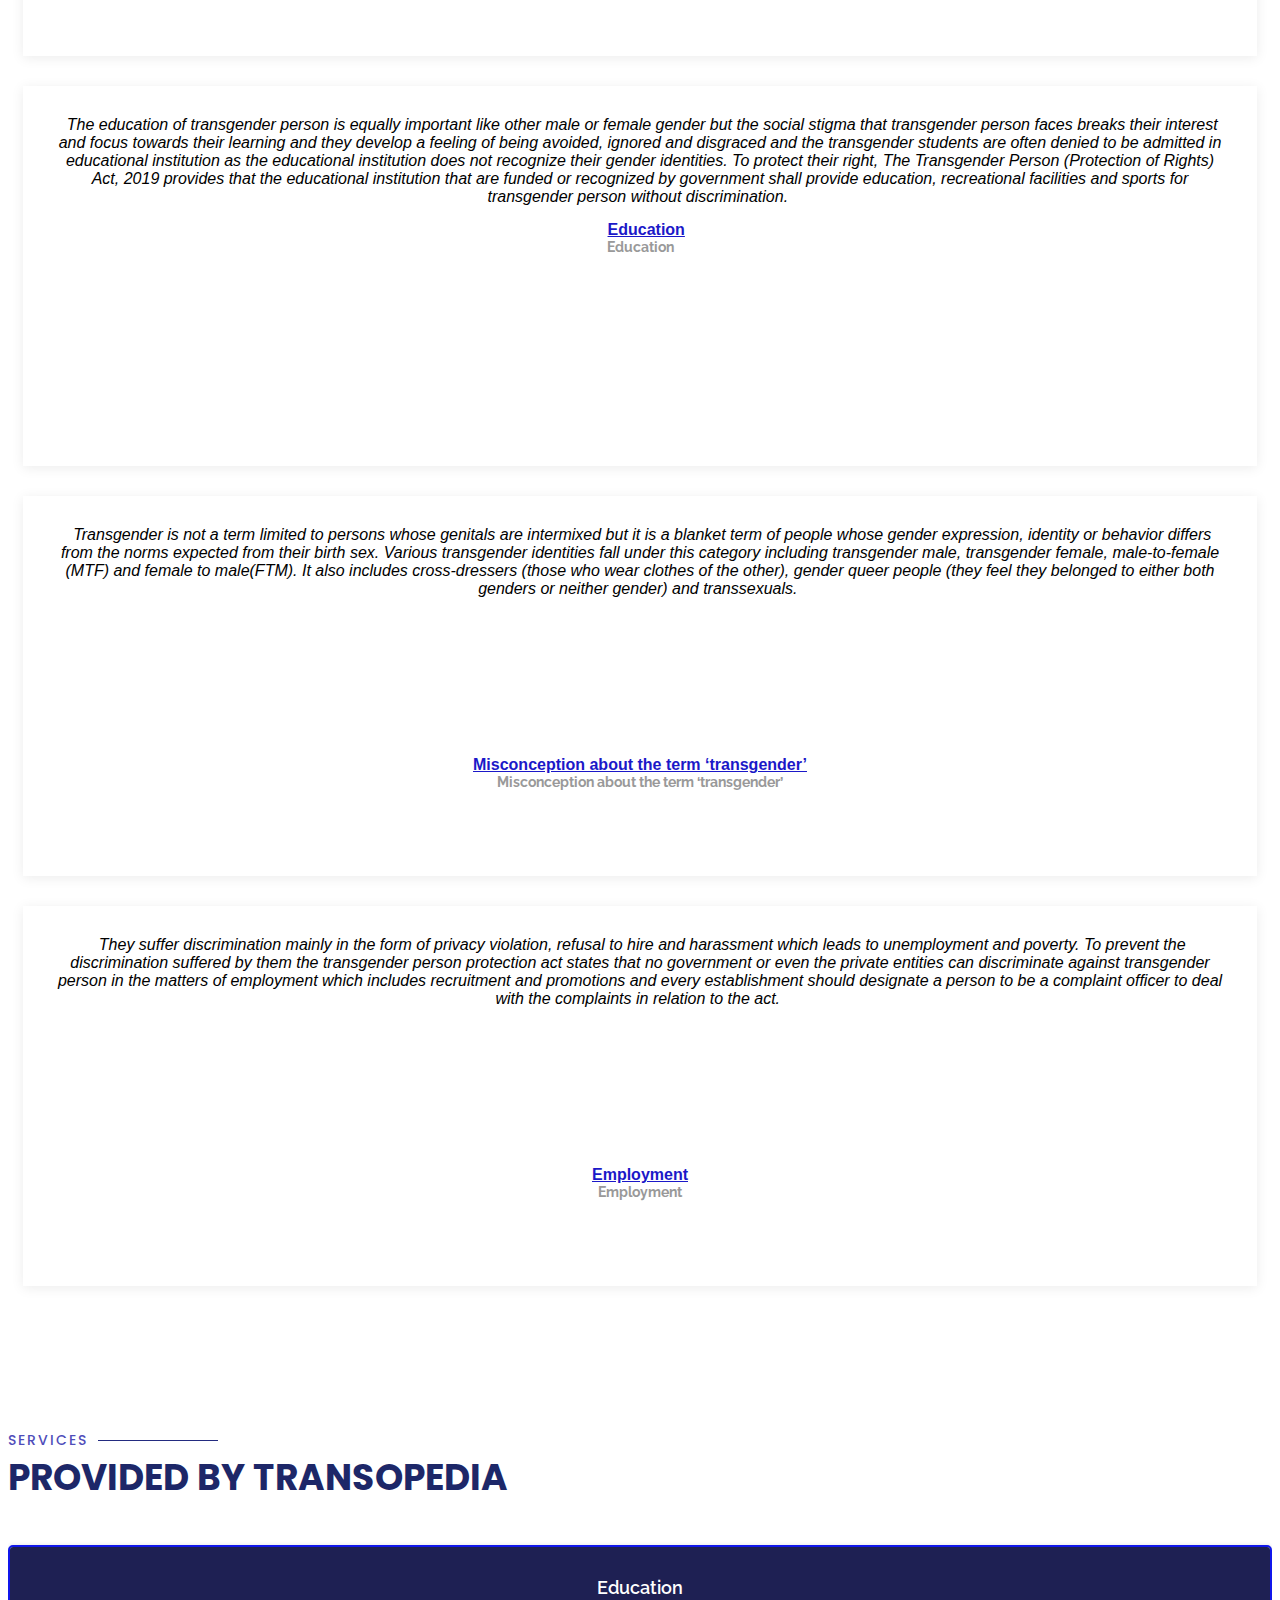
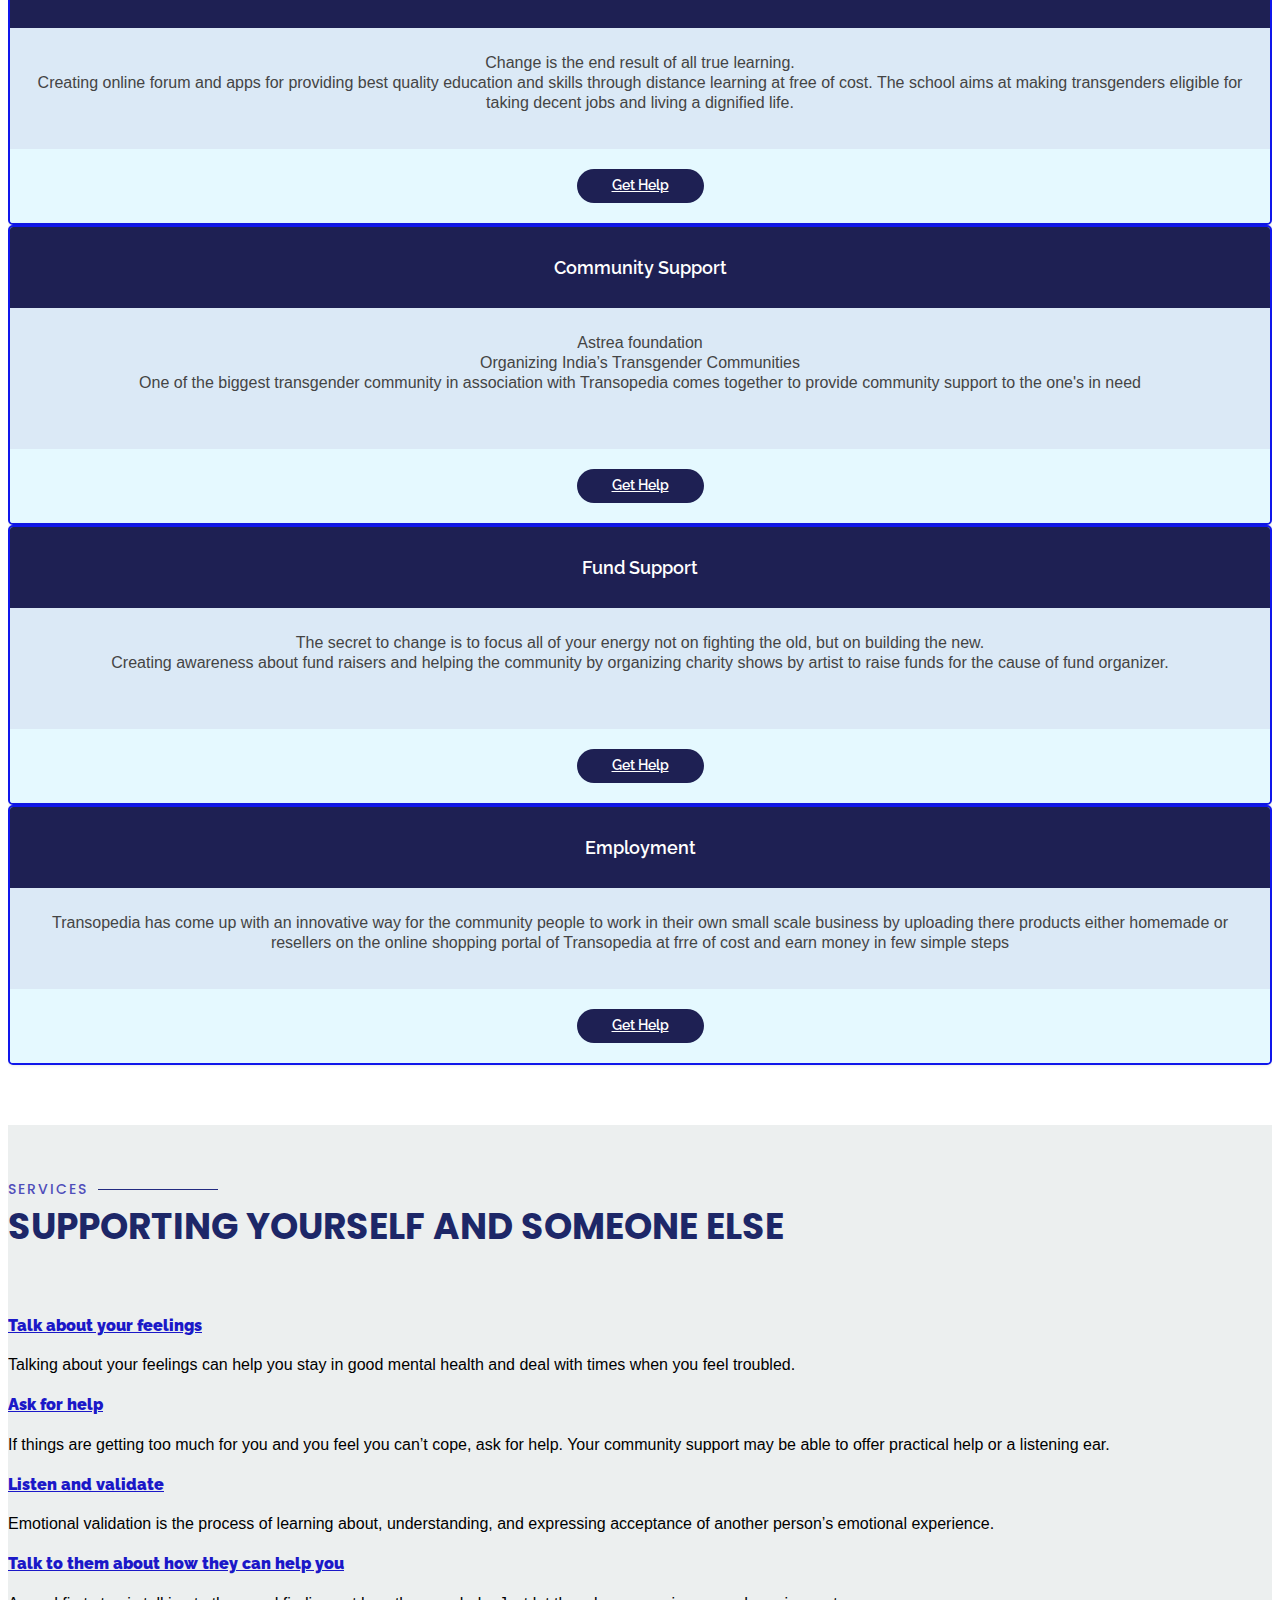
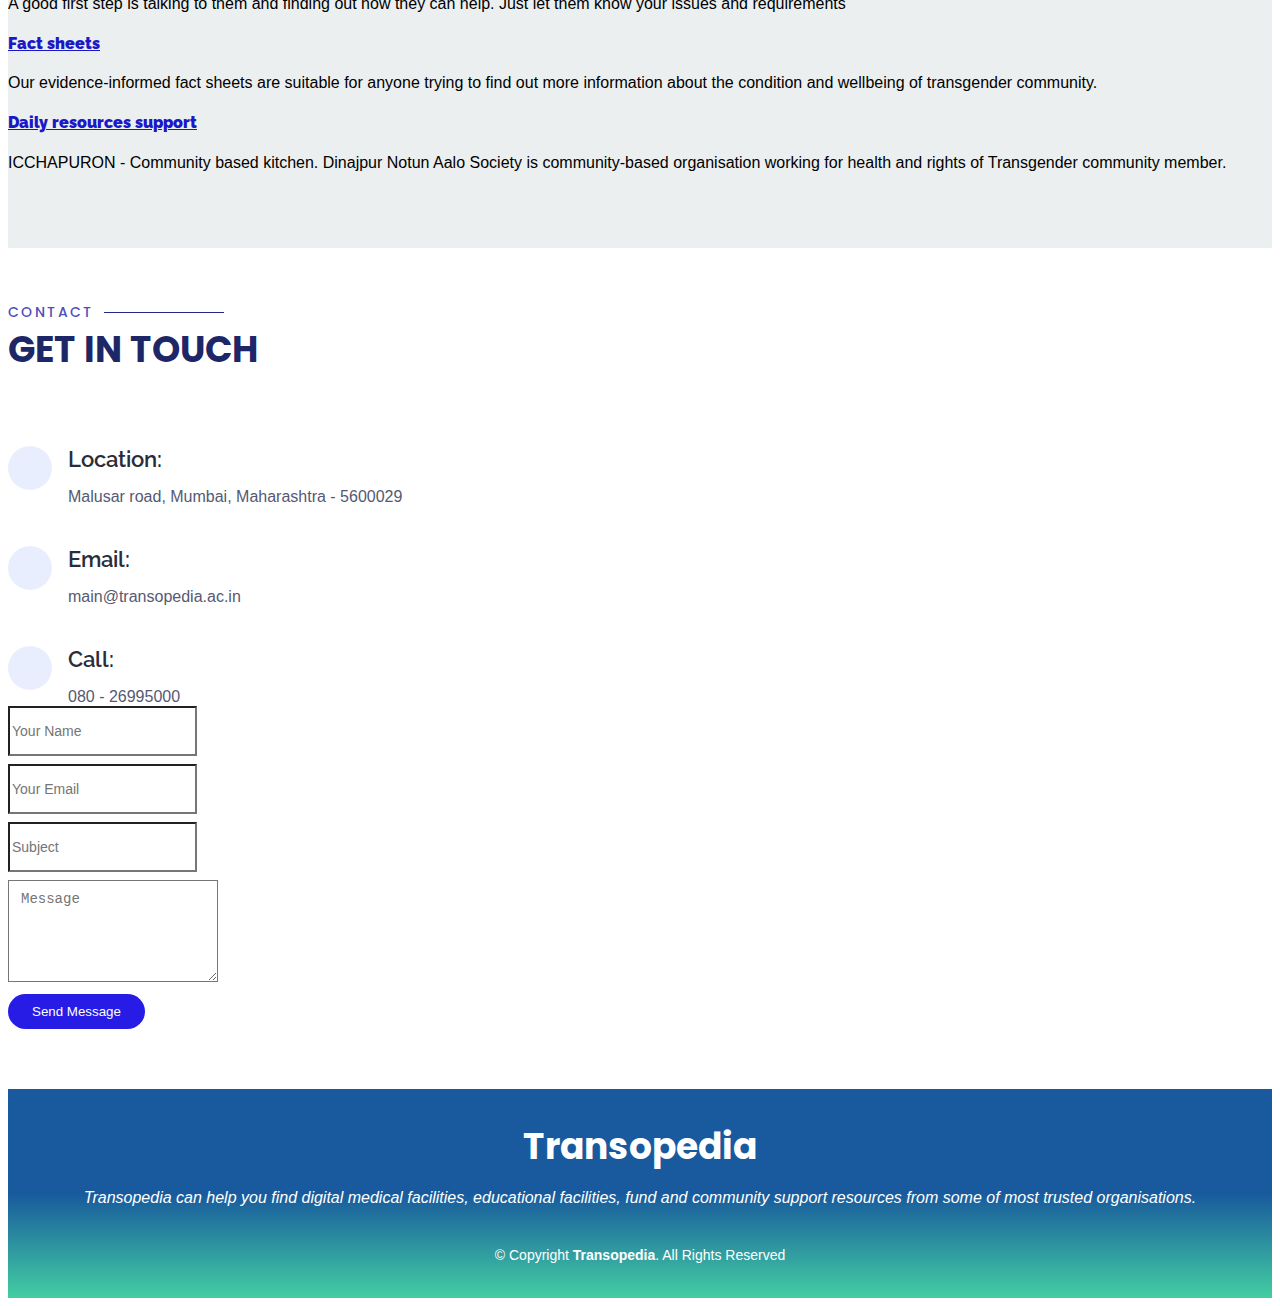
==== commit a146d721: "Phone email words replaced by contact us" ====
--- a/index.html
+++ b/index.html
@@ -14,8 +14,10 @@
 
 
   <!-- Google Fonts -->
-  <link href="https://fonts.googleapis.com/css?family=Open+Sans:300,300i,400,400i,600,600i,700,700i|Raleway:300,300i,400,400i,500,500i,600,600i,700,700i|Poppins:300,300i,400,400i,500,500i,600,600i,700,700i" rel="stylesheet">
-  
+  <link
+    href="https://fonts.googleapis.com/css?family=Open+Sans:300,300i,400,400i,600,600i,700,700i|Raleway:300,300i,400,400i,500,500i,600,600i,700,700i|Poppins:300,300i,400,400i,500,500i,600,600i,700,700i"
+    rel="stylesheet">
+
 
   <!-- Vendor CSS Files -->
   <link href="assets/vendor/bootstrap/css/bootstrap.min.css" rel="stylesheet">
@@ -34,14 +36,14 @@
 
   <!-- floating denote button-->
   <link rel="stylesheet" href="style.css">
-  <link rel="stylesheet" href="https://cdnjs.cloudflare.com/ajax/libs/font-awesome/5.15.3/css/all.min.css"/>
-
-   <!--Feedback Form-->
-<link rel="apple-touch-icon" sizes="180x180" href="">
-<link rel="icon" type="image/png" sizes="32x32" href="">
-<link rel="icon" type="image/png" sizes="16x16" href="">
-<link rel="manifest" href="/site.webmanifest">
-<!-- <script type="text/javascript">
+  <link rel="stylesheet" href="https://cdnjs.cloudflare.com/ajax/libs/font-awesome/5.15.3/css/all.min.css" />
+
+  <!--Feedback Form-->
+  <link rel="apple-touch-icon" sizes="180x180" href="">
+  <link rel="icon" type="image/png" sizes="32x32" href="">
+  <link rel="icon" type="image/png" sizes="16x16" href="">
+  <link rel="manifest" href="/site.webmanifest">
+  <!-- <script type="text/javascript">
   (function(){
     window.Saber={
         apiKey: 'f6025876705fea409790',
@@ -53,7 +55,7 @@
     document.getElementsByTagName("head")[0].appendChild(e);
   })();
 </script> -->
-<!-- End of Feedback button -->
+  <!-- End of Feedback button -->
 </head>
 
 
@@ -67,39 +69,39 @@
    -->
 
   <!-- denote button  -->
-<div class="sticky-container">
+  <div class="sticky-container">
     <ul class="sticky">
-        <li>
-            <div class="box">
-            <div class="container">
-               <div class="icon facebook">
-                    <span><a href="#"><i class="fab fa-facebook-f"></i></a></span>
-                </div>
-              </div>
-            </div>
-        </li>
-        <li>
-           <div class="box">
-            <div class="container">
-               <div class="icon twitter">
-
-                    <span><a href="#"><i class="fab fa-twitter"></i></a></span>
-                </div>
-              </div>
-            </div>
-
-        </li>
-        <li>
-           <div class="box">
-            <div class="container">
-               <div class="icon instagram">
-                    <span><a href="#"><i class="fab fa-instagram"></i></a></span>
-                </div>
-              </div>
-            </div>
-        </li>
+      <li>
+        <div class="box">
+          <div class="container">
+            <div class="icon facebook">
+              <span><a href="#"><i class="fab fa-facebook-f"></i></a></span>
+            </div>
+          </div>
+        </div>
+      </li>
+      <li>
+        <div class="box">
+          <div class="container">
+            <div class="icon twitter">
+
+              <span><a href="#"><i class="fab fa-twitter"></i></a></span>
+            </div>
+          </div>
+        </div>
+
+      </li>
+      <li>
+        <div class="box">
+          <div class="container">
+            <div class="icon instagram">
+              <span><a href="#"><i class="fab fa-instagram"></i></a></span>
+            </div>
+          </div>
+        </div>
+      </li>
     </ul>
-</div>
+  </div>
 
   <!-- ======= Header ======= -->
   <header id="header" class="fixed-top d-flex align-items-center  header-transparent ">
@@ -107,7 +109,7 @@
 
       <div class="logo text-md-right">
         <h1 class="text-md-right"><a href="index.html"></a></h1>
-       
+
         <a href="index.html"><img src="assets/img/newlogo1.PNG" alt="" class=""></a>
       </div>
 
@@ -134,10 +136,12 @@
       <div class="carousel-item active">
         <div class="carousel-container">
           <h2 class="animate__animated animate__fadeInDown">Welcome to <span></span>Transopedia</h2>
-          <p class="animate__animated fanimate__adeInUp">Transopedia gives you the 
-            right digital media platform to find Medical facilities,Education facilities,Means of Livelihood with pride,Fund
+          <p class="animate__animated fanimate__adeInUp">Transopedia gives you the
+            right digital media platform to find Medical facilities,Education facilities,Means of Livelihood with
+            pride,Fund
             And community support</p>
-          <a href="about us\aboutus.html" class="btn-get-started animate__animated animate__fadeInUp scrollto">Read More</a>
+          <a href="about us\aboutus.html" class="btn-get-started animate__animated animate__fadeInUp scrollto">Read
+            More</a>
         </div>
       </div>
 
@@ -146,11 +150,12 @@
       <div class="carousel-item">
         <div class="carousel-container">
           <h2 class="animate__animated animate__fadeInDown">We want to change the world by making it much more
-             friendly for trans people </h2>
+            friendly for trans people </h2>
           <p class="animate__animated animate__fadeInUp">The transgender rights movement is a movement to
-              eliminate discrimination and violence against transgender
-              people regarding housing, employment, education, and health care.</p>
-          <a href="about us\aboutus.html" class="btn-get-started animate__animated animate__fadeInUp scrollto">Read More</a>
+            eliminate discrimination and violence against transgender
+            people regarding housing, employment, education, and health care.</p>
+          <a href="about us\aboutus.html" class="btn-get-started animate__animated animate__fadeInUp scrollto">Read
+            More</a>
         </div>
       </div>
 
@@ -160,13 +165,14 @@
       </a>
 
       <a class="carousel-control-next" href="#heroCarousel" role="button" data-slide="next">
-       <span class="carousel-control-next-icon bx bx-chevron-right" aria-hidden="true"></span> 
+        <span class="carousel-control-next-icon bx bx-chevron-right" aria-hidden="true"></span>
         <span class="sr-only">Next</span>
       </a>
 
     </div>
 
-    <svg class="hero-waves" xmlns="http://www.w3.org/2000/svg" xmlns:xlink="http://www.w3.org/1999/xlink" viewBox="0 24 150 28 " preserveAspectRatio="none">
+    <svg class="hero-waves" xmlns="http://www.w3.org/2000/svg" xmlns:xlink="http://www.w3.org/1999/xlink"
+      viewBox="0 24 150 28 " preserveAspectRatio="none">
       <defs>
         <path id="wave-path" d="M-160 44c30 0 58-18 88-18s 58 18 88 18 58-18 88-18 58 18 88 18 v44h-352z">
       </defs>
@@ -197,28 +203,36 @@
         <div class="row content" data-aos="fade-up" style="font-size: 19px;">
           <div class="col-lg-6">
             <p>
-              Provided by the Department of justice and empowerment, Transopedia brings together apps, medical , educational facilities, job opportunities,
-              online programs, online forums, community and fund support services, as well as a range of digital information resources.
+              Provided by the Department of justice and empowerment, Transopedia brings together apps, medical ,
+              educational facilities, job opportunities,
+              online programs, online forums, community and fund support services, as well as a range of digital
+              information resources.
             </p>
             <ul>
               <li><i class="ri-check-double-line"></i> Evidence-based apps and online programs that can
-                 help you build personal skills and track progress</li>
-              <li><i class="ri-check-double-line"></i> Dedicated online forums and other community support services where
-                 you can talk to people with similar experiences</li>
-              <li><i class="ri-check-double-line"></i> Phone, chat, and email services, if you're looking for confidential,
-                 professional support</li>
-              <li><i class="ri-check-double-line"></i> Medical facilities websites created to give you detailed information and 
+                help you build personal skills and track progress</li>
+              <li><i class="ri-check-double-line"></i> Dedicated online forums and other community support services
+                where
+                you can talk to people with similar experiences</li>
+              <li><i class="ri-check-double-line"></i> Phone, chat, and email services, if you're looking for
+                confidential,
+                professional support</li>
+              <li><i class="ri-check-double-line"></i> Medical facilities websites created to give you detailed
+                information and
                 advice on specific health topics</li>
               <li><i class="ri-check-double-line"></i> Educational facilities for basic and professional studies</li>
-              <li><i class="ri-check-double-line"></i> Fund support facilities for nurturing the growth of transgender community</li>
+              <li><i class="ri-check-double-line"></i> Fund support facilities for nurturing the growth of transgender
+                community</li>
             </ul>
           </div>
           <div class="col-lg-6 pt-4 pt-lg-0">
             <p>
-              Digital medical, educational, Fund support facilities, and other resources are particularly beneficial for people
-               in urgent need or people supporting someone else. 
-               Quality digital resources are convenient, accessible, and private. They can be used as standalone supports,
-                or in combination with face to face support. 
+              Digital medical, educational, Fund support facilities, and other resources are particularly beneficial for
+              people
+              in urgent need or people supporting someone else.
+              Quality digital resources are convenient, accessible, and private. They can be used as standalone
+              supports,
+              or in combination with face to face support.
 
             </p>
             <br><br>
@@ -265,31 +279,33 @@
         <div class="tab-content" data-aos="fade-up">
           <div class="tab-pane active show" id="tab-1">
             <div class="row">
-             <div class="col-lg-6 order-2 order-lg-1 mt-3 mt-lg-0">
+              <div class="col-lg-6 order-2 order-lg-1 mt-3 mt-lg-0">
                 <h3>Education Facilities </h3>
                 <div style="font-size: 19px;">
                   <p class="font-italic">
-                    The school aims at making transgenders eligible for taking decent jobs and living a dignified life 
-                    The teachers also belong to the transgender community - a measure designed to protect and encourage the pupils.
+                    The school aims at making transgenders eligible for taking decent jobs and living a dignified life
+                    The teachers also belong to the transgender community - a measure designed to protect and encourage
+                    the pupils.
 
                   </p>
                   <h4>Benefits of Transopedia education facilities</h4>
-                <ul>
-                  <li><i class="ri-check-double-line"></i> Increased convenience and flexibility</li>
-                  <li><i class="ri-check-double-line"></i> Improved employee knowledge</li>
-                  <li><i class="ri-check-double-line"></i> Ease of content update</li>
-                  <li><i class="ri-check-double-line"></i>Reduced travelling costs</li>
-                </ul>
+                  <ul>
+                    <li><i class="ri-check-double-line"></i> Increased convenience and flexibility</li>
+                    <li><i class="ri-check-double-line"></i> Improved employee knowledge</li>
+                    <li><i class="ri-check-double-line"></i> Ease of content update</li>
+                    <li><i class="ri-check-double-line"></i>Reduced travelling costs</li>
+                  </ul>
 
                 </div>
-                
+
               </div>
               <div class="col-lg-6 order-1 order-lg-2 text-center">
-                <img src="assets\img\Education-amico.svg" alt="education" class="img-fluid" width="500px" height="300px">
-              </div>
-            </div>
-          </div>
-         <div class="tab-pane" id="tab-2">
+                <img src="assets\img\Education-amico.svg" alt="education" class="img-fluid" width="500px"
+                  height="300px">
+              </div>
+            </div>
+          </div>
+          <div class="tab-pane" id="tab-2">
             <div class="row">
               <div class="col-lg-6 order-2 order-lg-1 mt-3 mt-lg-0">
                 <h3>Medical Facilities</h3>
@@ -302,18 +318,19 @@
                   <ul>
                     <li><i class="ri-check-double-line"></i> General Physicians</li>
                     <li><i class="ri-check-double-line"></i> Dermatology</li>
-                    <li><i class="ri-check-double-line"></i> Drugs, alcohol, and other substance-related or addictive disorders</li>
-                      <li><i class="ri-check-double-line"></i> Anxiety disorders</li>
-                      <li><i class="ri-check-double-line"></i> Orthopedic</li>
-                      <li><i class="ri-check-double-line"></i> ENT specialist</li>
+                    <li><i class="ri-check-double-line"></i> Drugs, alcohol, and other substance-related or addictive
+                      disorders</li>
+                    <li><i class="ri-check-double-line"></i> Anxiety disorders</li>
+                    <li><i class="ri-check-double-line"></i> Orthopedic</li>
+                    <li><i class="ri-check-double-line"></i> ENT specialist</li>
                   </ul>
                   <p class="font-italic">
-                    if you have any signs or symptoms of a illness, see your primary 
-                    care provider or a medical health professional. Most illnesses don't improve on 
+                    if you have any signs or symptoms of a illness, see your primary
+                    care provider or a medical health professional. Most illnesses don't improve on
                     their own, and if untreated, a illness may get worse over time and cause serious problems.
                   </p>
                 </div>
-                
+
               </div>
               <div class="col-lg-6 order-1 order-lg-2 text-center">
                 <img src="assets/img/Medical prescription-pana.svg" alt="" class="img-fluid">
@@ -327,12 +344,12 @@
                 <div style="font-size: 19px;">
                   <p>
                     At transopedia, we believe saving lives for medical or helping in anyway is a service.
-                     With the help of millions of donors online, who step up to generously support friends, 
-                     colleagues and strangers with contributions, we are trying to reach each and every individual
-                      across India to ensure that no one suffers due to lack of money .
+                    With the help of millions of donors online, who step up to generously support friends,
+                    colleagues and strangers with contributions, we are trying to reach each and every individual
+                    across India to ensure that no one suffers due to lack of money .
 
                   </p>
-                 <ul>
+                  <ul>
                     <li><i class="ri-check-double-line"></i> Talk to people and spread your voice </li>
                     <li><i class="ri-check-double-line"></i> ENGO'S supporting the cause of the fund organizer </li>
                     <li><i class="ri-check-double-line"></i> Find out jobs as per skill set</li>
@@ -343,7 +360,7 @@
 
                   </p>
                 </div>
-                
+
               </div>
               <div class="col-lg-6 order-1 order-lg-2 text-center">
                 <img src="assets/img/Savings-bro.svg" alt="" class="img-fluid">
@@ -357,27 +374,31 @@
 
                 <div style="font-size: 19px;">
                   <p>
-                    <h6>Donation is about making a difference</h6>
-                    Thank you for your great generosity! We, at Transopedia, greatly appreciate your donation, and your sacrifice. 
-                    Your support helps to further
-                     our mission of helping thousands of people in need, 
-                      Your support is invaluable to us, thank you again!  
+                  <h6>Donation is about making a difference</h6>
+                  Thank you for your great generosity! We, at Transopedia, greatly appreciate your donation, and your
+                  sacrifice.
+                  Your support helps to further
+                  our mission of helping thousands of people in need,
+                  Your support is invaluable to us, thank you again!
                   </p>
-                  
+
                   <ul>
-                    <li><i class="ri-check-double-line"></i> This page gives a brief overview, and at the bottom you’ll find some websites where you can go for more detailed information and advice.
+                    <li><i class="ri-check-double-line"></i> This page gives a brief overview, and at the bottom you’ll
+                      find some websites where you can go for more detailed information and advice.
                     </li>
-                    <li><i class="ri-check-double-line"></i> You are not alone; other people have experienced what you are experiencing. Below you’ll find some forums where you can learn from people with similar experiences.
-                      </li>
+                    <li><i class="ri-check-double-line"></i> You are not alone; other people have experienced what you
+                      are experiencing. Below you’ll find some forums where you can learn from people with similar
+                      experiences.
+                    </li>
                   </ul>
-  
+
                 </div>
-                
+
               </div>
               <div class="col-lg-6 order-1 order-lg-2 text-center">
-               <img src="assets/img/Payment Information-bro.svg" alt="" class="img-fluid">
-               <BR></BR>
-               <BR></BR>
+                <img src="assets/img/Payment Information-bro.svg" alt="" class="img-fluid">
+                <BR></BR>
+                <BR></BR>
 
                 <BR></BR>
                 <!-- <img src="assets/img/makechange.jpg" alt="" class="img-fluid"> -->
@@ -394,17 +415,18 @@
       <div class="container">
 
         <div class="row" data-aos="zoom-out">
-          <div class="col-lg-9 text-center text-lg-left">
-            <h3>Phone</h3>
-            <h3>Email</h3>
-            <p style="font-size: 19px;"> Department of Social Justice and Empowerment the 
+          <div class="col-lg-9 text-center text-lg-left ">
+
+            <h3 style="padding:15px 0px;">Contact Us</h3>
+            <p style="font-size: 19px;"> Department of Social Justice and Empowerment the
               nodal Ministry for Welfare for Transgender Persons Government of India
-               24/7 telephone support service providing free, immediate, short-term counselling and advice for professional support.
+              24/7 telephone support service providing free, immediate, short-term counselling and advice for
+              professional support.
               Time:
               Anytime, Anywhere</p>
           </div>
           <div class="col-lg-3 cta-btn-container text-center">
-            <a class="cta-btn align-middle" href="https://transgender.dosje.gov.in/Applicant/HomeN">Phone , Email</a>
+            <a class="cta-btn align-middle" href="https://transgender.dosje.gov.in/Applicant/HomeN">Contact Us</a>
           </div>
         </div>
 
@@ -423,52 +445,65 @@
         <div class="row">
           <div class="col-lg-4 col-md-6">
             <div class="icon-box" data-aos="zoom-in-left">
-              <h4 class="title"><a href="https://www.avert.org/coronavirus/covid-19-myths-and-facts">The Facts ⟶</a></h4>
+              <h4 class="title"><a href="https://www.avert.org/coronavirus/covid-19-myths-and-facts">The Facts ⟶</a>
+              </h4>
               <p class="description" style="font-size: 16px;">
-                There is a lot of misinformation about COVID-19 so it’s important to check that the information 
+                There is a lot of misinformation about COVID-19 so it’s important to check that the information
                 is a reliable resource from the World Health Organization or your government health authority.</p>
             </div>
           </div>
           <div class="col-lg-4 col-md-6 mt-5 mt-md-0">
             <div class="icon-box" data-aos="zoom-in-left" data-aos-delay="100">
-              <h4 class="title"><a href="https://www.cdc.gov/coronavirus/2019-ncov/daily-life-coping/managing-stress-anxiety.html"
-                >Psychological tips ⟶</a></h4>
-              <p class="description" style="font-size: 16px;">Learning to cope with stress in a healthy way will make you, 
+              <h4 class="title"><a
+                  href="https://www.cdc.gov/coronavirus/2019-ncov/daily-life-coping/managing-stress-anxiety.html">Psychological
+                  tips ⟶</a></h4>
+              <p class="description" style="font-size: 16px;">Learning to cope with stress in a healthy way will make
+                you,
                 the people you care about, and those around you become more resilient.</p>
             </div>
           </div>
 
           <div class="col-lg-4 col-md-6 mt-5 mt-lg-0 ">
             <div class="icon-box" data-aos="zoom-in-left" data-aos-delay="200">
-              <h4 class="title"><a href="https://www.columbiapsychiatry.org/news/impact-covid-19-pandemic-transgender-and-non-binary-community">
-                Impacts on everyday life ⟶</a></h4>
-              <p class="description" style="font-size: 16px;">COVID-19 has kept us apart from the world and the community work .
-                 We feel supported when we stay connected to each other. Transopedia can help you find online and phone support.</p>
+              <h4 class="title"><a
+                  href="https://www.columbiapsychiatry.org/news/impact-covid-19-pandemic-transgender-and-non-binary-community">
+                  Impacts on everyday life ⟶</a></h4>
+              <p class="description" style="font-size: 16px;">COVID-19 has kept us apart from the world and the
+                community work .
+                We feel supported when we stay connected to each other. Transopedia can help you find online and phone
+                support.</p>
             </div>
           </div>
           <div class="col-lg-4 col-md-6 mt-5">
             <div class="icon-box" data-aos="zoom-in-left" data-aos-delay="300">
-              <h4 class="title"><a href="https://www.indiatoday.in/coronavirus-outbreak/story/covid-19-centre-announces-rs-1500-assistance-for-transgenders-here-s-how-to-apply-1806448-2021-05-24">Financial Support⟶</a></h4>
-              <p class="description" style="font-size: 16px;">Throughout the COVID-19 crisis, our organisation has organised many fund raiser 
+              <h4 class="title"><a
+                  href="https://www.indiatoday.in/coronavirus-outbreak/story/covid-19-centre-announces-rs-1500-assistance-for-transgenders-here-s-how-to-apply-1806448-2021-05-24">Financial
+                  Support⟶</a></h4>
+              <p class="description" style="font-size: 16px;">Throughout the COVID-19 crisis, our organisation has
+                organised many fund raiser
                 campaigns to help out the community people in need, the campaign has helped thousands community people
-                 to secure food, shelter, money.</p>
+                to secure food, shelter, money.</p>
             </div>
           </div>
 
           <div class="col-lg-4 col-md-6 mt-5">
             <div class="icon-box" data-aos="zoom-in-left" data-aos-delay="400">
-              <h4 class="title"><a href="https://www.webmd.com/lung/covid-treatment-home-hospital#1">If You Need Medical Care ⟶</a></h4>
-              <p class="description" style="font-size: 16px;">You can most likely treat them at home, the way you would for
-                 a cold or the flu. Most people recover from COVID-19 without the need for hospital care</p>
+              <h4 class="title"><a href="https://www.webmd.com/lung/covid-treatment-home-hospital#1">If You Need Medical
+                  Care ⟶</a></h4>
+              <p class="description" style="font-size: 16px;">You can most likely treat them at home, the way you would
+                for
+                a cold or the flu. Most people recover from COVID-19 without the need for hospital care</p>
             </div>
           </div>
           <div class="col-lg-4 col-md-6 mt-5">
             <div class="icon-box" data-aos="zoom-in-left" data-aos-delay="500">
-              <h4 class="title"><a href="https://health.economictimes.indiatimes.com/news/industry/what-india-must-do-to-solve-its-mental-health-crisis/74314862#:~:text=Mental%20health%20situation%20in%20India,and%20sensitize%20the%20community%2Fsociety.">
-                No Health without Mental Health ⟶</a></h4>
-              <p class="description" style="font-size: 16px;">The first and foremost reason for India to lose its mental health is 
+              <h4 class="title"><a
+                  href="https://health.economictimes.indiatimes.com/news/industry/what-india-must-do-to-solve-its-mental-health-crisis/74314862#:~:text=Mental%20health%20situation%20in%20India,and%20sensitize%20the%20community%2Fsociety.">
+                  No Health without Mental Health ⟶</a></h4>
+              <p class="description" style="font-size: 16px;">The first and foremost reason for India to lose its mental
+                health is
                 the lack of awareness and sensitivity about the issue. There is a big stigma around people suffering
-                 from any kind of mental health issues.</p>
+                from any kind of mental health issues.</p>
             </div>
           </div>
         </div>
@@ -489,71 +524,92 @@
           <div class="testimonial-item">
             <p>
               <i class="bx bxs-quote-alt-left quote-icon-left"></i>
-              The health care services for the transgender person does only refers to the medical procedure involved in transition 
-                  but health refers to a overall state of complete physical, mental and social wellbeing. Health care also refers to a range
-                 of primary and other health care services which includes employment, housing and public acceptance of the transgender people.
-                 The Transgender Person (Protection of Rights) Act, 2019 states that government should take proper steps to provide health
-                  care facilities to transgender person and it should 
-                 include separate HIV surveillance centers and sex reassignment surgeries and Transgender persons should be provided
-                  with a comprehensive medical insurance.
+              The health care services for the transgender person does only refers to the medical procedure involved in
+              transition
+              but health refers to a overall state of complete physical, mental and social wellbeing. Health care also
+              refers to a range
+              of primary and other health care services which includes employment, housing and public acceptance of the
+              transgender people.
+              The Transgender Person (Protection of Rights) Act, 2019 states that government should take proper steps to
+              provide health
+              care facilities to transgender person and it should
+              include separate HIV surveillance centers and sex reassignment surgeries and Transgender persons should be
+              provided
+              with a comprehensive medical insurance.
               <i class="bx bxs-quote-alt-right quote-icon-right"></i>
             </p>
             <img src="assets/img/testimonials/strs.jpg" class="testimonial-img" alt="">
-            <a href="https://www.helpguide.org/home-pages/stress-management.htm" class="btn-buy">Health Care Rights</a>
-            <h4>Health Care Rights</h4>
+            <div class="btn">
+
+              <a href="https://www.helpguide.org/home-pages/stress-management.htm" class="btn-buy">Health Care
+                Rights</a>
+              <h4>Health Care Rights</h4>
+            </div>
           </div>
 
           <div class="testimonial-item">
             <p>
               <i class="bx bxs-quote-alt-left quote-icon-left"></i>
-              The education of transgender person is equally important like other male or female 
-                gender but the social stigma that transgender person faces breaks their interest and 
-                focus towards their learning and they develop a feeling of being avoided, ignored
-                 and disgraced and the transgender students are often denied to be admitted in
-                  educational institution as the educational institution does not recognize their gender identities. 
-                  To protect their right, The Transgender Person (Protection of Rights) Act, 2019 provides 
-                  that the educational institution that are funded or recognized by government shall provide education, 
-                  recreational facilities and sports for transgender person without discrimination.
+              The education of transgender person is equally important like other male or female
+              gender but the social stigma that transgender person faces breaks their interest and
+              focus towards their learning and they develop a feeling of being avoided, ignored
+              and disgraced and the transgender students are often denied to be admitted in
+              educational institution as the educational institution does not recognize their gender identities.
+              To protect their right, The Transgender Person (Protection of Rights) Act, 2019 provides
+              that the educational institution that are funded or recognized by government shall provide education,
+              recreational facilities and sports for transgender person without discrimination.
 
               <i class="bx bxs-quote-alt-right quote-icon-right"></i>
             </p>
-            <img src="assets/img/testimonials/em.jpg" class="testimonial-img" alt="">
-            <a href="https://www.helpguide.org/home-pages/emotional-intelligence.htm#" class="btn-buy">Education</a>
-            <h4>Education</h4>
+            <div class="btn">
+              <img src="assets/img/testimonials/em.jpg" class="testimonial-img" alt="">
+              <a href="https://www.helpguide.org/home-pages/emotional-intelligence.htm#" class="btn-buy">Education</a>
+              <h4>Education</h4>
+            </div>
           </div>
 
           <div class="testimonial-item">
             <p>
               <i class="bx bxs-quote-alt-left quote-icon-left"></i>
-              Transgender is not a term limited to persons whose genitals are intermixed but it 
-              is a blanket term of people whose gender expression, identity or behavior differs 
-              from the norms expected from their birth sex. Various transgender identities fall under this 
-              category including transgender male, transgender female, male-to-female (MTF) and female to male(FTM). 
+              Transgender is not a term limited to persons whose genitals are intermixed but it
+              is a blanket term of people whose gender expression, identity or behavior differs
+              from the norms expected from their birth sex. Various transgender identities fall under this
+              category including transgender male, transgender female, male-to-female (MTF) and female to male(FTM).
               It also includes cross-dressers (those who wear clothes of the other), gender queer people
-               (they feel they belonged to either both genders or neither gender) and transsexuals.
+              (they feel they belonged to either both genders or neither gender) and transsexuals.
 
 
               <i class="bx bxs-quote-alt-right quote-icon-right"></i>
             </p>
             <img src="assets/img/testimonials/comm.jpg" class="testimonial-img" alt="">
-            <a href="https://www.helpguide.org/home-pages/communication.htm" class="btn-buy">Misconception about the term ‘transgender’
-            </a>
-            <h4>Misconception about the term ‘transgender’
-            </h4>
+            <div class="btn" style="position: relative;bottom: -125px;">
+              <a href="https://www.helpguide.org/home-pages/communication.htm" class="btn-buy">Misconception about the
+                term ‘transgender’
+              </a>
+              <h4>Misconception about the term ‘transgender’
+              </h4>
+            </div>
           </div>
 
 
           <div class="testimonial-item">
             <p>
               <i class="bx bxs-quote-alt-left quote-icon-left"></i>
-              They suffer discrimination mainly in the form of privacy violation, refusal to hire and harassment which leads to unemployment
-               and poverty. To prevent the discrimination suffered by them the transgender person protection act states that no government or 
-               even the private entities can discriminate against transgender person in the matters of employment which includes recruitment and 
-               promotions 
-              and every establishment should designate a person to be a complaint officer to deal with the complaints in relation to the act.              <i class="bx bxs-quote-alt-right quote-icon-right"></i></p>
+              They suffer discrimination mainly in the form of privacy violation, refusal to hire and harassment which
+              leads to unemployment
+              and poverty. To prevent the discrimination suffered by them the transgender person protection act states
+              that no government or
+              even the private entities can discriminate against transgender person in the matters of employment which
+              includes recruitment and
+              promotions
+              and every establishment should designate a person to be a complaint officer to deal with the complaints in
+              relation to the act. <i class="bx bxs-quote-alt-right quote-icon-right"></i>
+            </p>
             <img src="assets/img/testimonials/pets.jpg" class="testimonial-img" alt="">
-            <a href="" class="btn-buy">Employment</a>
-            <h4>Employment</h4>
+            <div class="btn" style="position: relative;bottom: -125px;">
+              <a href="" class="btn-buy">Employment</a>
+              <h4>Employment</h4>
+            </div>
           </div>
 
         </div>
@@ -578,12 +634,13 @@
               <ul style="font-size: 16px;">
                 <li>
                   Change is the end result of all true learning.<br>
-                  Creating online forum and apps for providing best quality education and skills through distance learning at free 
+                  Creating online forum and apps for providing best quality education and skills through distance
+                  learning at free
                   of cost.
-                  The school aims at making transgenders eligible for taking decent jobs and living a 
+                  The school aims at making transgenders eligible for taking decent jobs and living a
                   dignified life.
 
-                 </li>
+                </li>
 
               </ul>
               <div class="btn-wrap">
@@ -592,20 +649,21 @@
             </div>
           </div>
 
-          
-         <div class="col-lg-3 col-md-6 mt-4 mt-lg-0">
+
+          <div class="col-lg-3 col-md-6 mt-4 mt-lg-0">
             <div class="box featured" data-aos="zoom-in" data-aos-delay="200">
               <h3>Community Support</h3>
               <!-- <h4><sup>$</sup>29<span> / month</span></h4> -->
               <ul style="font-size: 16px;">
                 <li>Astrea foundation<br>
-                  Organizing India’s Transgender Communities 
-                  <br> One of the biggest transgender community in association with Transopedia comes together to provide community support
+                  Organizing India’s Transgender Communities
+                  <br> One of the biggest transgender community in association with Transopedia comes together to
+                  provide community support
                   to the one's in need
 
                 </li>
               </ul>
-              <div class="btn-wrap">
+              <div class="btn-wrap" style="margin-top: 40px;">
                 <a href="https://blog.ipleaders.in/legal-rights-of-transgender-india/" class="btn-buy">Get Help</a>
               </div>
             </div>
@@ -616,12 +674,14 @@
               <h3>Fund Support</h3>
               <!-- <h4><sup>$</sup>49<span> / month</span></h4> -->
               <ul style="font-size: 16px;">
-                <li>The secret to change is to focus all of your energy not on fighting the old, but on building the new.
-                  <br> Creating awareness about fund raisers and helping the community by organizing charity shows by artist to
+                <li>The secret to change is to focus all of your energy not on fighting the old, but on building the
+                  new.
+                  <br> Creating awareness about fund raisers and helping the community by organizing charity shows by
+                  artist to
                   raise funds for the cause of fund organizer.
                 </li>
               </ul>
-              <div class="btn-wrap">
+              <div class="btn-wrap" style="margin-top: 40px;">
                 <a href="storeanddonate\donation.html" class="btn-buy">Get Help</a>
               </div>
             </div>
@@ -631,11 +691,12 @@
             <div class="box featured" data-aos="zoom-in" data-aos-delay="200">
               <h3>Employment</h3>
               <!-- <h4><sup>$</sup>19<span> / month</span></h4> -->
-              <ul style="font-size: 16px;"> 
-                <li>Transopedia has come up with an innovative way for the community people to work in their own small scale business by 
-                  uploading there products either homemade or resellers on the online shopping portal of 
-                  Transopedia at frre of cost and earn money in few simple steps  
-                                  </li>
+              <ul style="font-size: 16px;">
+                <li>Transopedia has come up with an innovative way for the community people to work in their own small
+                  scale business by
+                  uploading there products either homemade or resellers on the online shopping portal of
+                  Transopedia at frre of cost and earn money in few simple steps
+                </li>
               </ul>
               <div class="btn-wrap">
                 <a href="storeanddonate\STORE.html" class="btn-buy">Get Help</a>
@@ -660,29 +721,34 @@
         <div class="row">
           <div class="col-lg-4 col-md-6 d-flex align-items-stretch">
             <div class="icon-box">
-              
-              <h4><a href="https://www.mentalhealth.org.uk/your-mental-health/looking-after-your-mental-health/talk-about-your-feelings">
-                Talk about your feelings</a></h4>
-              <p>Talking about your feelings can help you stay in good mental health and deal with times when you feel troubled.</p>
+
+              <h4><a
+                  href="https://www.mentalhealth.org.uk/your-mental-health/looking-after-your-mental-health/talk-about-your-feelings">
+                  Talk about your feelings</a></h4>
+              <p>Talking about your feelings can help you stay in good mental health and deal with times when you feel
+                troubled.</p>
             </div>
           </div>
 
 
           <div class="col-lg-4 col-md-6 d-flex align-items-stretch mt-4 mt-lg-0">
             <div class="icon-box">
-              <h4><a href="https://yehaindia.com/transgender-community-in-india-ngos-working-for-them/">Ask for help</a></h4>
-              <p>If things are getting too much for you and you feel you can’t cope, ask for help. Your community support may 
+              <h4><a href="https://yehaindia.com/transgender-community-in-india-ngos-working-for-them/">Ask for help</a>
+              </h4>
+              <p>If things are getting too much for you and you feel you can’t cope, ask for help. Your community
+                support may
                 be able to offer practical help or a listening ear.</p>
             </div>
           </div>
           <div class="col-lg-4 col-md-6 d-flex align-items-stretch mt-4 mt-lg-0">
             <div class="icon-box">
-              <h4><a href="https://www.nami.org/Your-Journey/Identity-and-Cultural-Dimensions/LGBTQI">Listen and validate
-              </a></h4>
+              <h4><a href="https://www.nami.org/Your-Journey/Identity-and-Cultural-Dimensions/LGBTQI">Listen and
+                  validate
+                </a></h4>
               <p>Emotional validation is the process of learning about, understanding, and expressing acceptance
-                 of another person’s emotional experience.
+                of another person’s emotional experience.
               </p>
-                
+
 
 
             </div>
@@ -701,21 +767,24 @@
           <div class="col-lg-4 col-md-6 d-flex align-items-stretch mt-4">
             <div class="icon-box">
               <div class="icon"><i class=""></i></div>
-              <h4><a href="https://www.independentage.org/information/personal-life/difficult-conversations">Talk to them about 
-                how they can help you</a></h4>
-              <p>A good first step is talking to them and finding out how they can help. Just let them know your issues and requirements</p>
+              <h4><a href="https://www.independentage.org/information/personal-life/difficult-conversations">Talk to
+                  them about
+                  how they can help you</a></h4>
+              <p>A good first step is talking to them and finding out how they can help. Just let them know your issues
+                and requirements</p>
             </div>
           </div>
 
           <div class="col-lg-4 col-md-6 d-flex align-items-stretch mt-4">
             <div class="icon-box">
               <div class="icon"><i class=""></i></div>
-              <h4><a href="https://www.legalserviceindia.com/legal/article-1837-the-position-of-india-s-transgender-third-gender.html">
-                Fact sheets
-              </a></h4>
+              <h4><a
+                  href="https://www.legalserviceindia.com/legal/article-1837-the-position-of-india-s-transgender-third-gender.html">
+                  Fact sheets
+                </a></h4>
               <p>
                 Our evidence-informed fact sheets are suitable for anyone trying to find out more information
-                 about the condition and wellbeing of transgender community.
+                about the condition and wellbeing of transgender community.
 
 
               </p>
@@ -726,11 +795,12 @@
             <div class="icon-box">
               <div class="icon"><i class=""></i></div>
               <h4><a href="https://milaap.org/fundraisers/support-joyita-mondal">Daily resources
-                support
-              </a></h4>
+                  support
+                </a></h4>
               <p>
                 ICCHAPURON - Community based kitchen.
-Dinajpur Notun Aalo Society is community-based organisation working for health and rights of Transgender community member.
+                Dinajpur Notun Aalo Society is community-based organisation working for health and rights of Transgender
+                community member.
               </p>
             </div>
           </div>
@@ -779,21 +849,25 @@
 
             <form action="https://formspree.io/f/mrgjyzzo" method="post" role="form" class="php-email-form">
               <div class="form-row">
-                <div class="col-md-6 form-group" >
-                  <input type="text" name="name" class="form-control" id="name" placeholder="Your Name" data-rule="minlen:4" data-msg="Please enter at least 4 chars" />
+                <div class="col-md-6 form-group">
+                  <input type="text" name="name" class="form-control" id="name" placeholder="Your Name"
+                    data-rule="minlen:4" data-msg="Please enter at least 4 chars" />
                   <div class="validate"></div>
                 </div>
                 <div class="col-md-6 form-group">
-                  <input type="email" class="form-control" name="email" id="email" placeholder="Your Email" data-rule="email" data-msg="Please enter a valid email" />
+                  <input type="email" class="form-control" name="email" id="email" placeholder="Your Email"
+                    data-rule="email" data-msg="Please enter a valid email" />
                   <div class="validate"></div>
                 </div>
               </div>
               <div class="form-group">
-                <input type="text" class="form-control" name="subject" id="subject" placeholder="Subject" data-rule="minlen:4" data-msg="Please enter at least 8 chars of subject" />
+                <input type="text" class="form-control" name="subject" id="subject" placeholder="Subject"
+                  data-rule="minlen:4" data-msg="Please enter at least 8 chars of subject" />
                 <div class="validate"></div>
               </div>
               <div class="form-group">
-                <textarea class="form-control" name="message" rows="5" data-rule="required" data-msg="Please write something for us" placeholder="Message"></textarea>
+                <textarea class="form-control" name="message" rows="5" data-rule="required"
+                  data-msg="Please write something for us" placeholder="Message"></textarea>
                 <div class="validate"></div>
               </div>
               <div class="mb-3">
@@ -817,10 +891,10 @@
   <footer id="footer">
     <div class="container">
       <h3>Transopedia</h3>
-      <p style="font-size: 16px;">Transopedia can help you find digital medical facilities, educational facilities, 
-        fund and community support 
+      <p style="font-size: 16px;">Transopedia can help you find digital medical facilities, educational facilities,
+        fund and community support
         resources from some of most trusted organisations.</p>
-      
+
       <div class="copyright">
         &copy; Copyright <strong><span>Transopedia</span></strong>. All Rights Reserved
       </div>
@@ -845,17 +919,17 @@
 
   <!-- Start of ChatBot (www.chatbot.com) code -->
 
-<script type="text/javascript">
-  window.__be = window.__be || {};
-  window.__be.id = "60af9510789adf00072a5474";
-  (function() {
+  <script type="text/javascript">
+    window.__be = window.__be || {};
+    window.__be.id = "60af9510789adf00072a5474";
+    (function () {
       var be = document.createElement('script'); be.type = 'text/javascript'; be.async = true;
       be.src = ('https:' == document.location.protocol ? 'https://' : 'http://') + 'cdn.chatbot.com/widget/plugin.js';
       var s = document.getElementsByTagName('script')[0]; s.parentNode.insertBefore(be, s);
-  })();
-</script>
-<!-- End of ChatBot code -->
+    })();
+  </script>
+  <!-- End of ChatBot code -->
 
 </body>
 
-</html>
+</html>